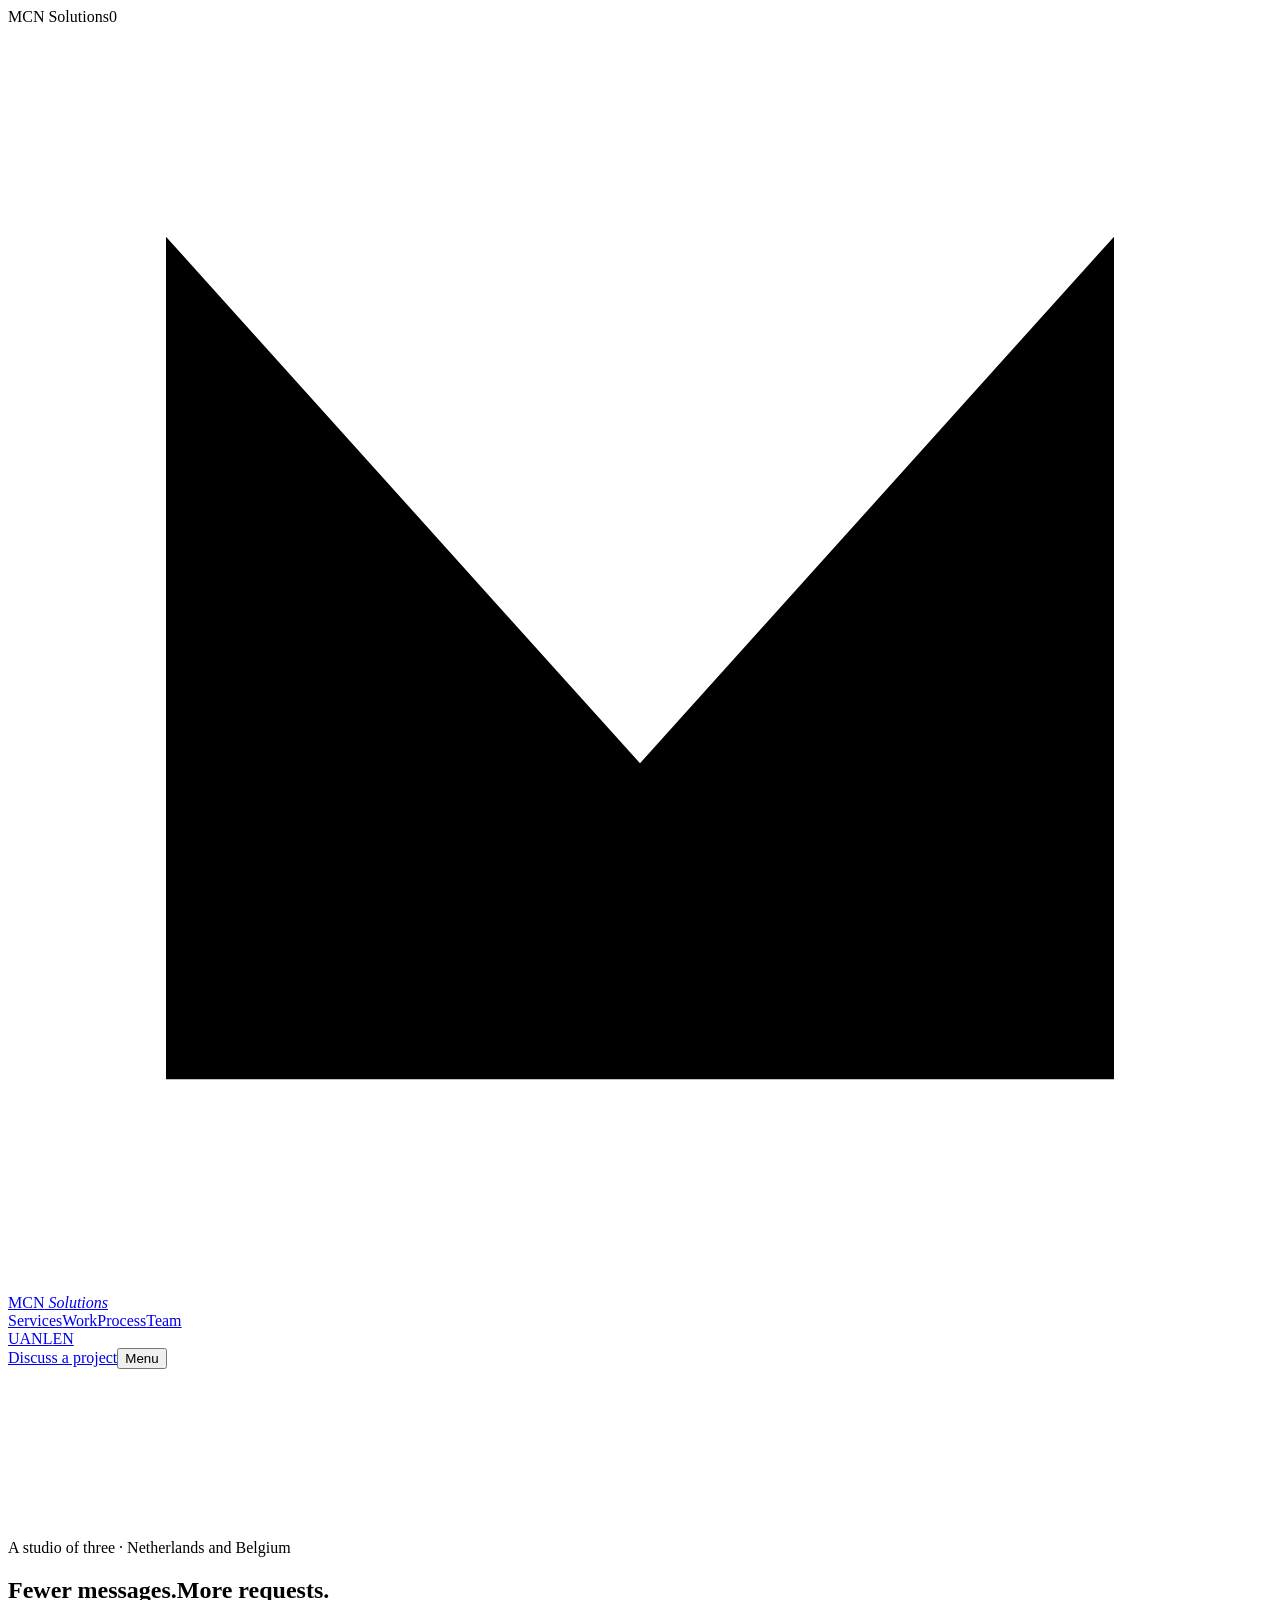
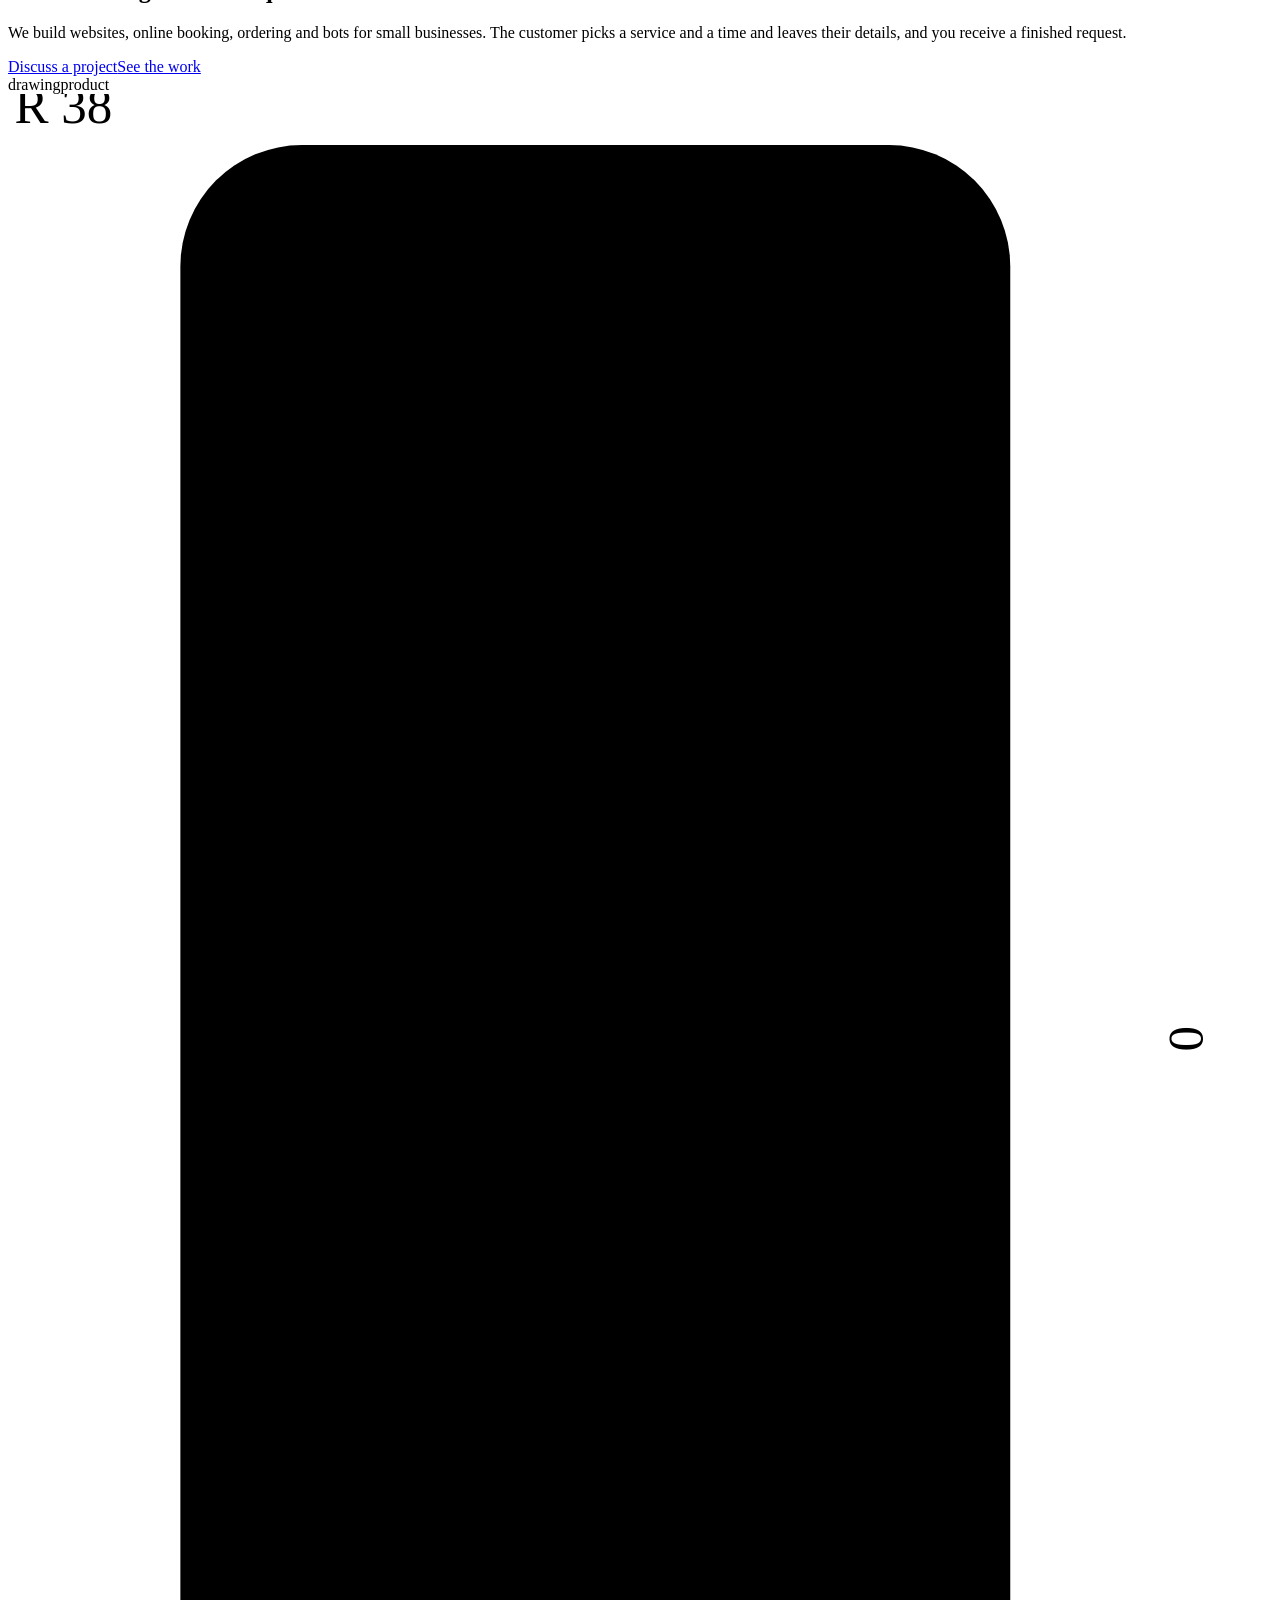
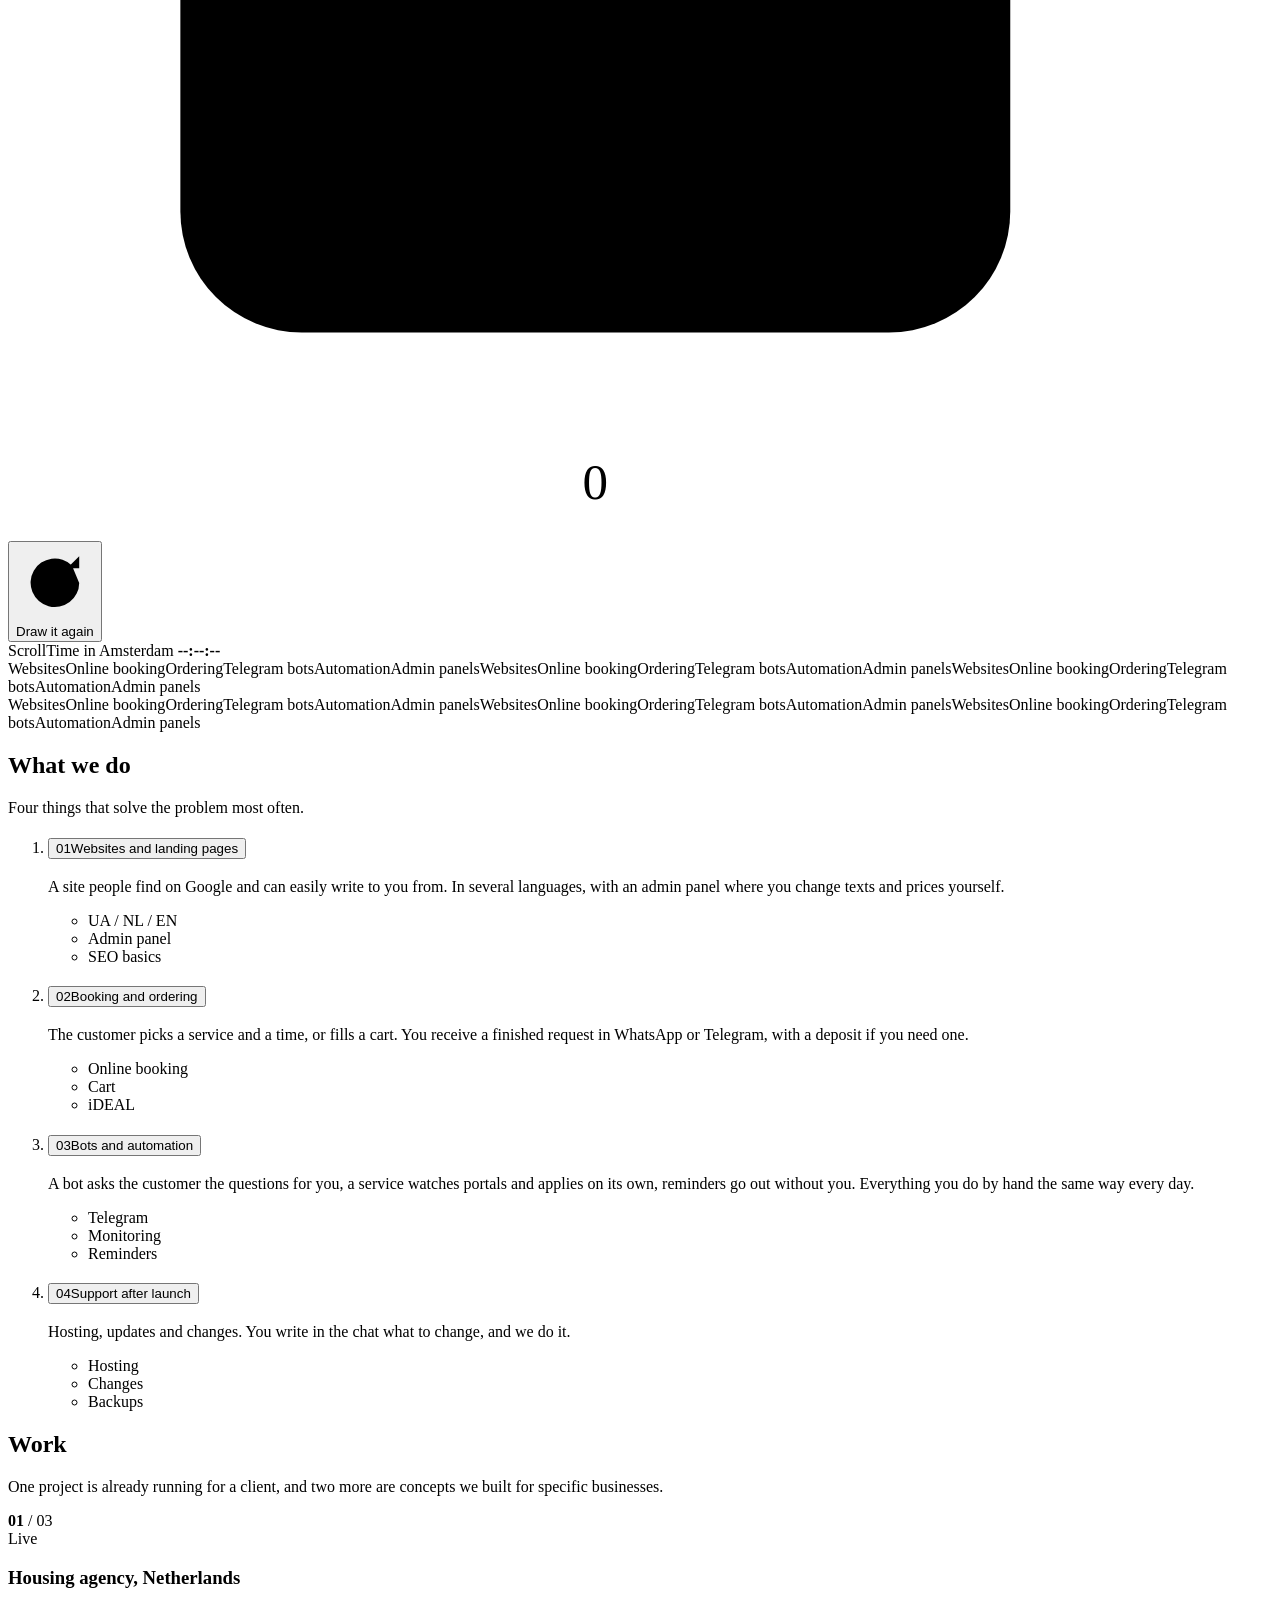
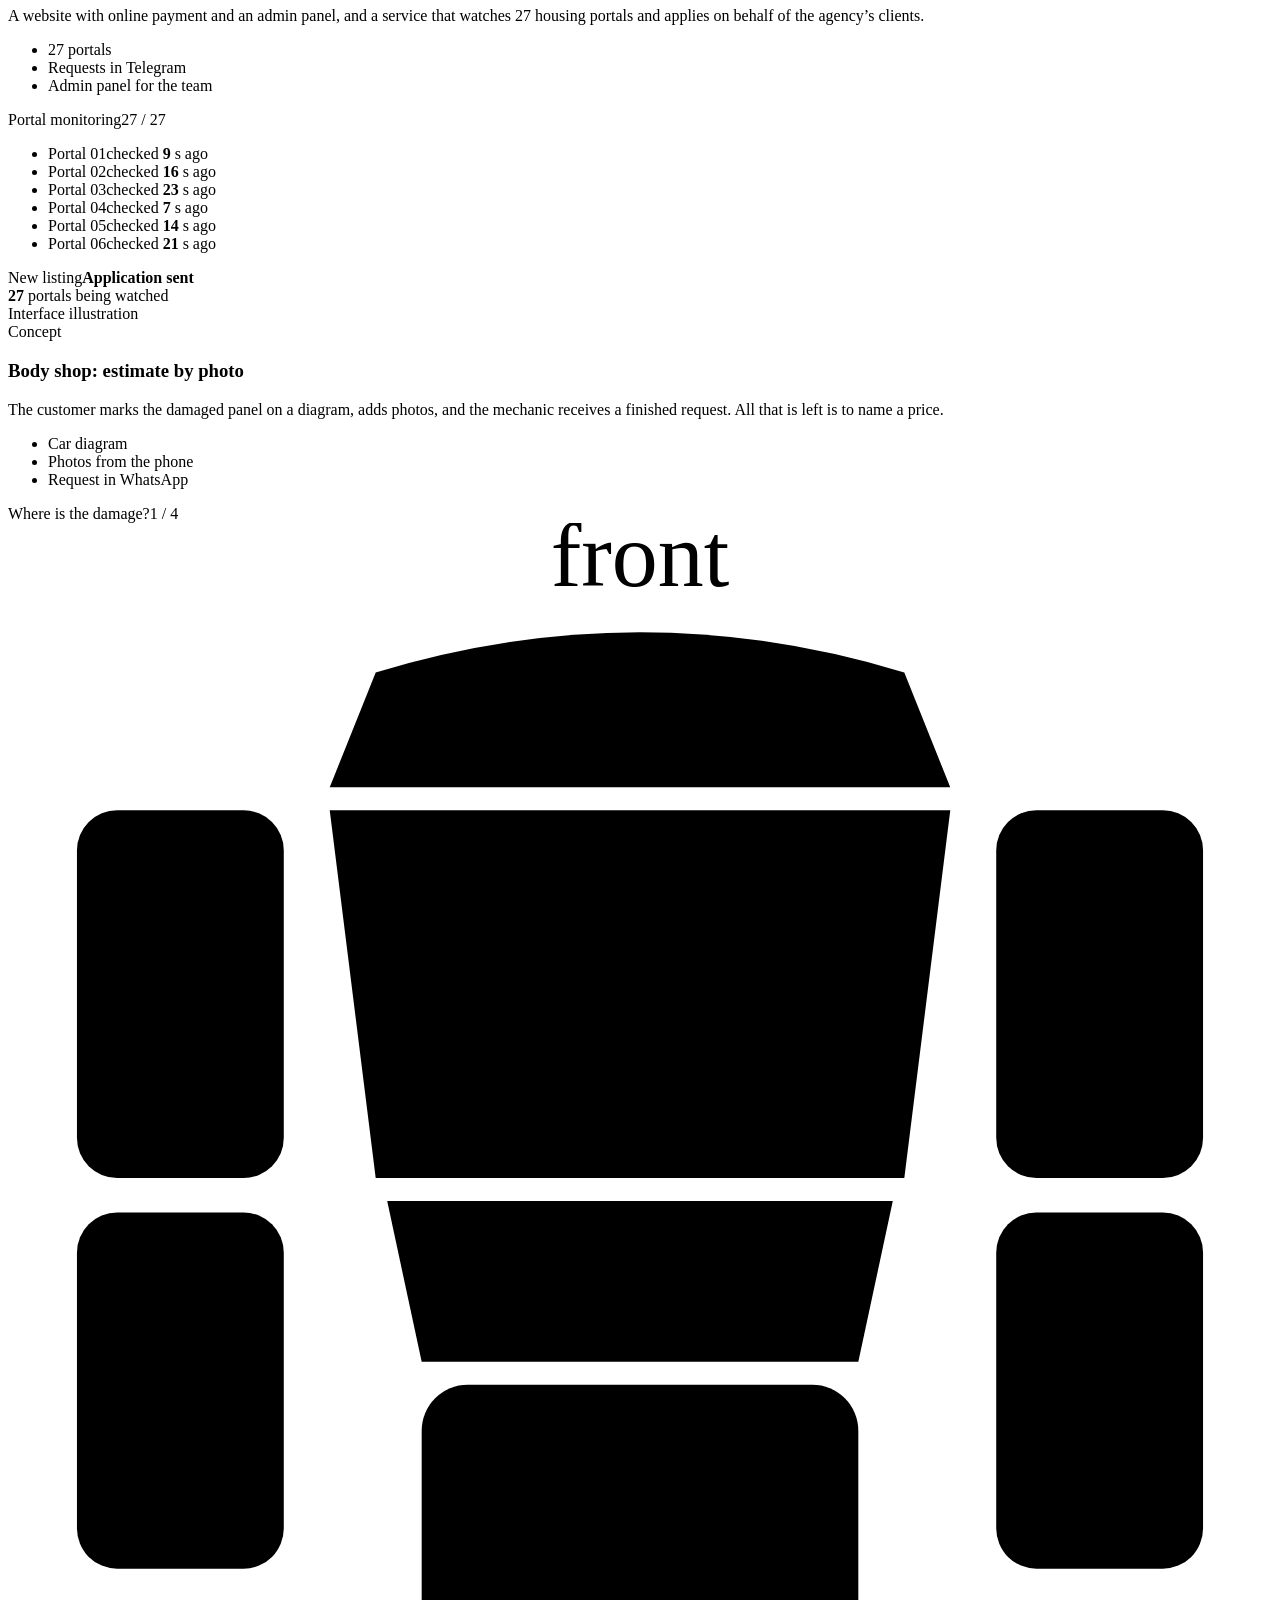
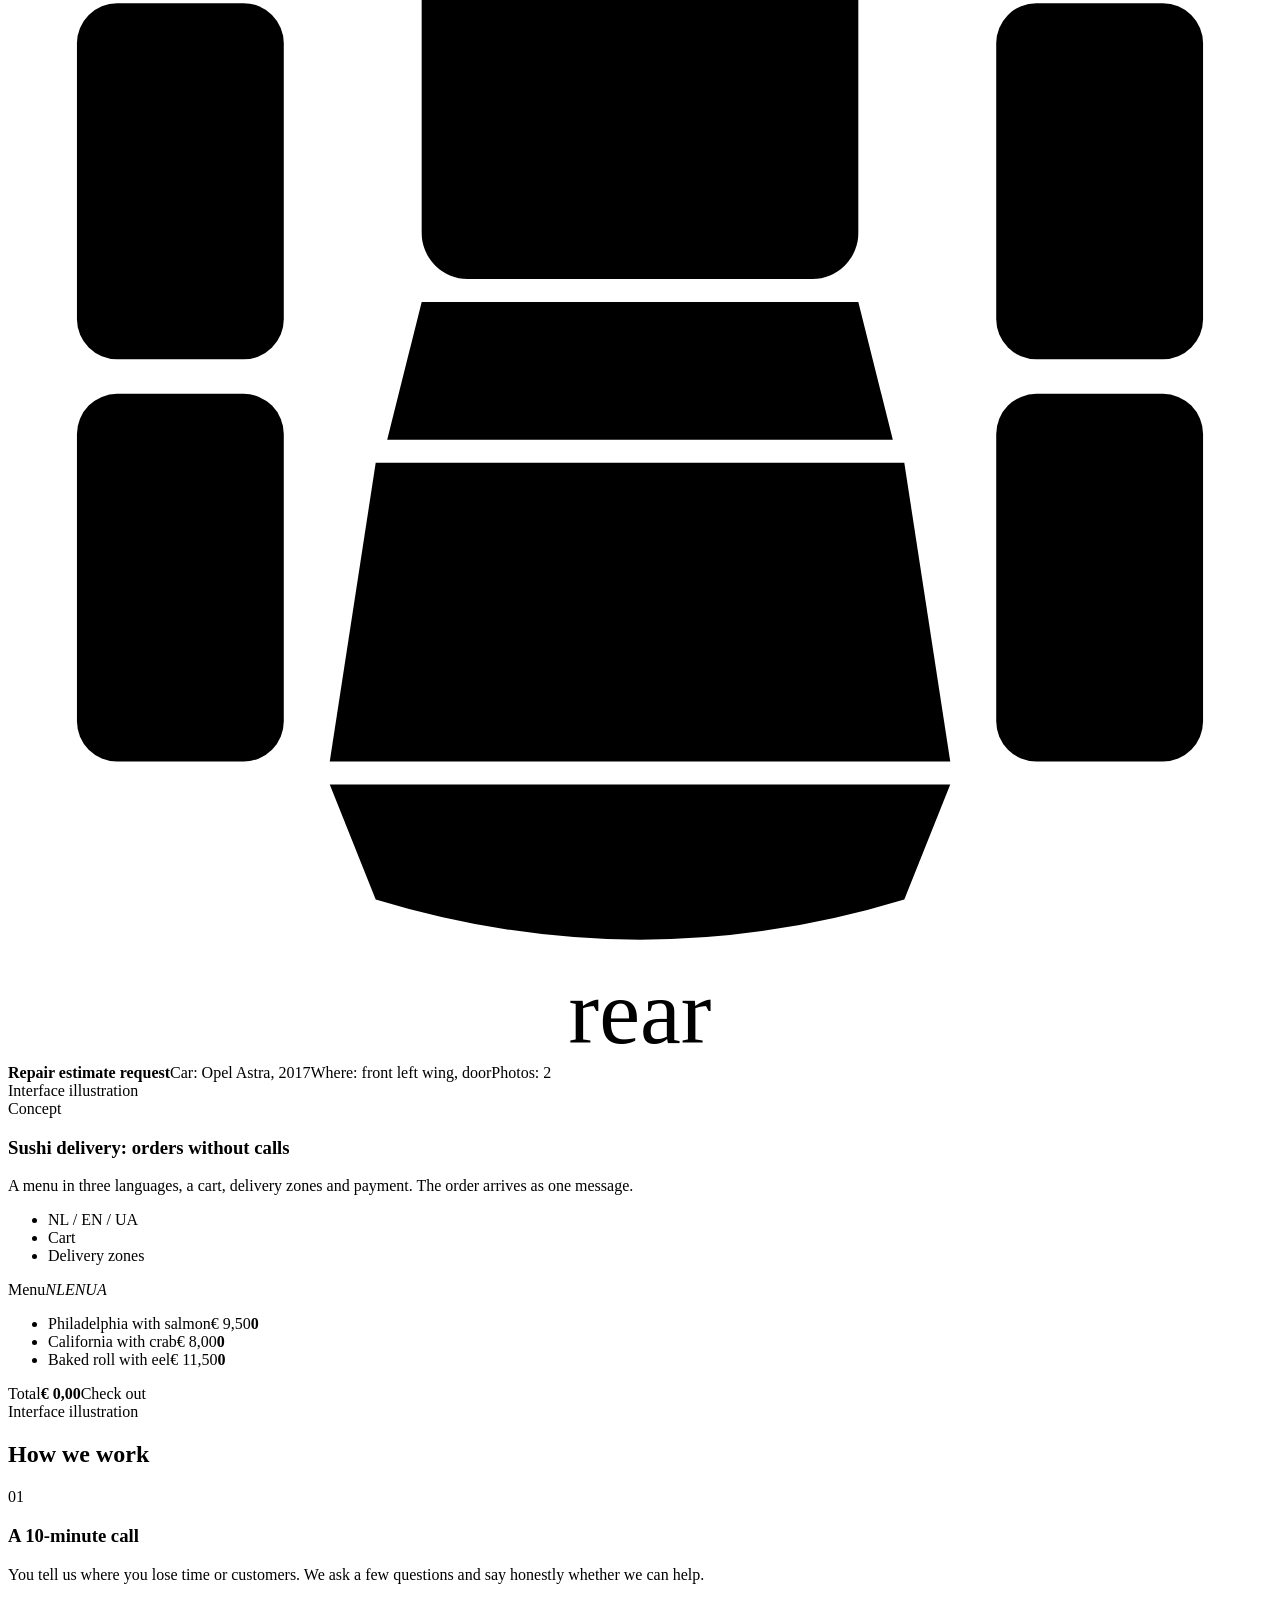
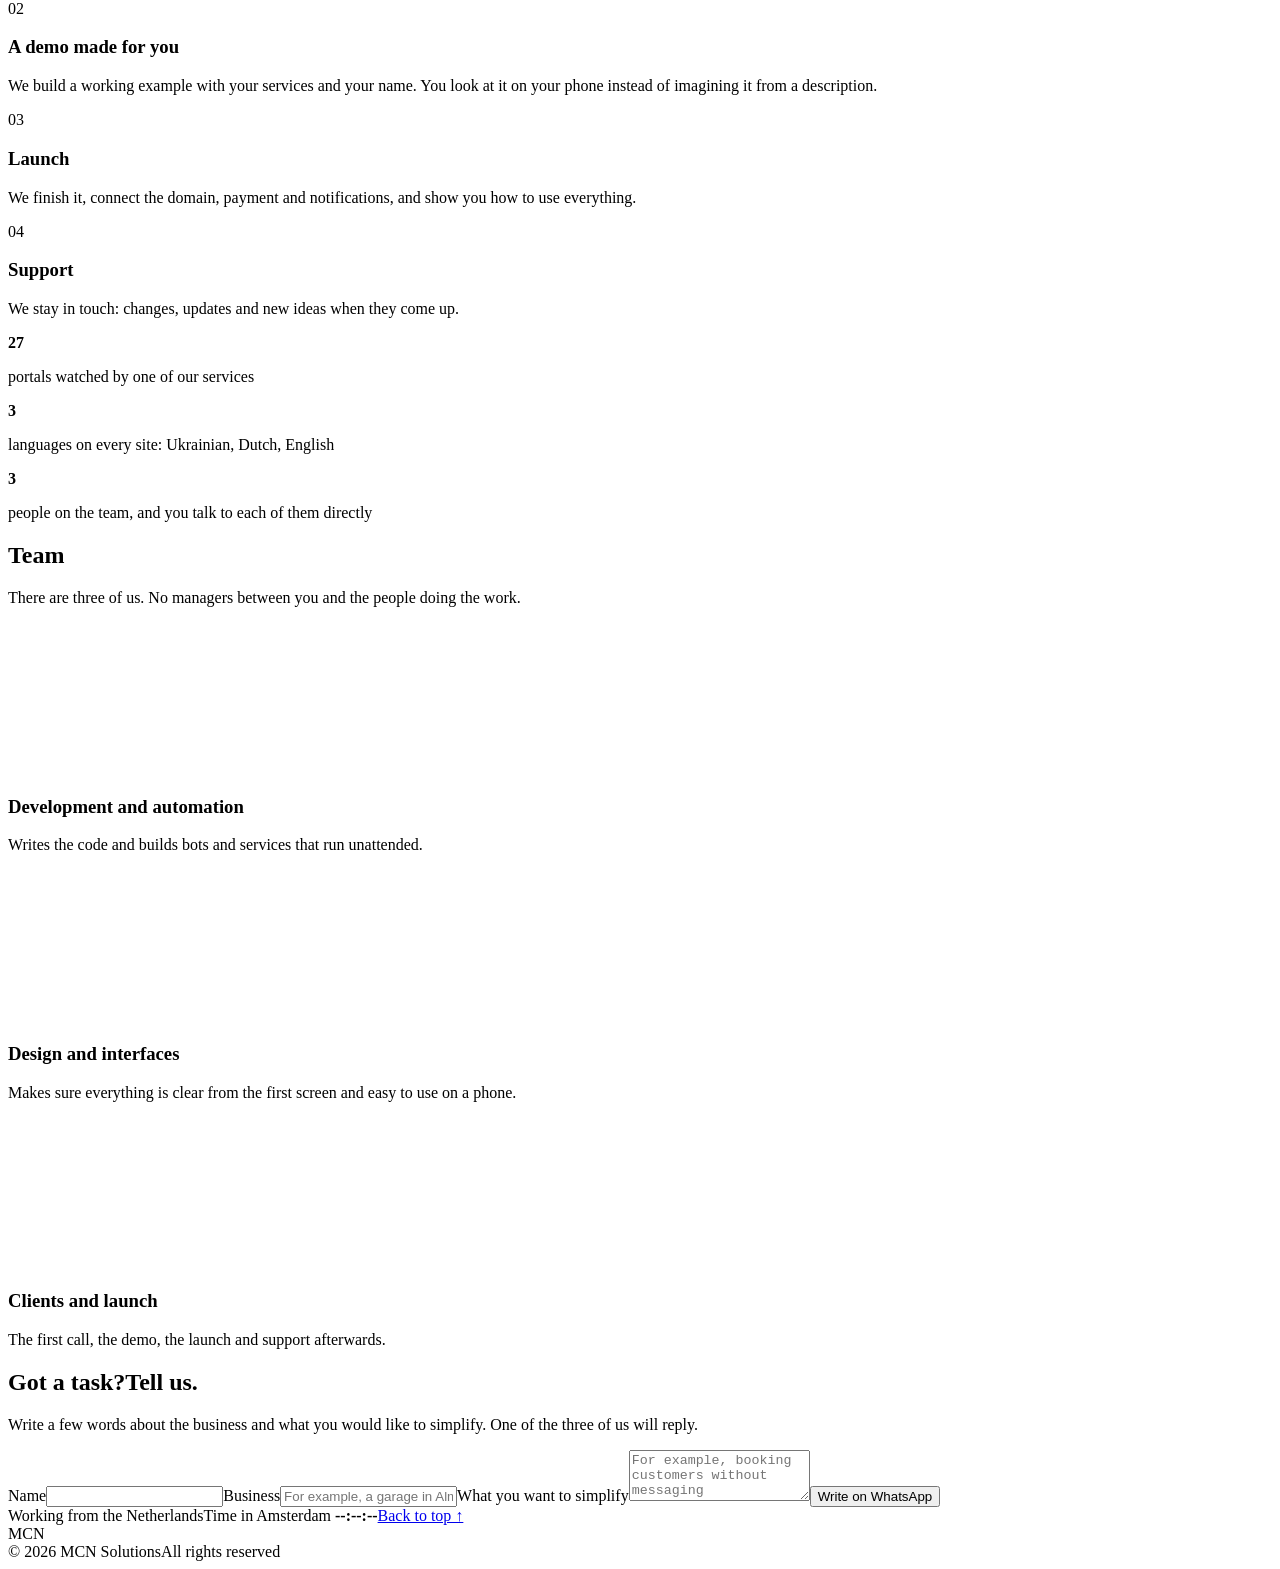
==== en/index.html @ 5a03aaaf "Preview build of the studio site Co-Authored-By: Claude Fable 5.2 <noreply@anthropic.com>" ====
<!DOCTYPE html><html lang="en"><head><meta charset="utf-8"><meta name="viewport" content="width=device-width, initial-scale=1"><title>MCN Solutions · Websites, online booking and automation for small businesses</title><meta name="description" content="A three-person studio in the Netherlands. We build websites, booking, ordering and bots that let customers send you a finished request."><link rel="canonical" href="https://chikh124.github.io/mcn-solutions/en/"><link rel="alternate" hreflang="uk" href="https://chikh124.github.io/mcn-solutions/"><link rel="alternate" hreflang="nl" href="https://chikh124.github.io/mcn-solutions/nl/"><link rel="alternate" hreflang="en" href="https://chikh124.github.io/mcn-solutions/en/"><meta property="og:title" content="MCN Solutions · Websites, online booking and automation for small businesses"><meta property="og:description" content="A three-person studio in the Netherlands. We build websites, booking, ordering and bots that let customers send you a finished request."><meta property="og:type" content="website"><meta name="theme-color" content="#f2f2f1"><meta name="robots" content="noindex, nofollow"><link rel="icon" type="image/svg+xml" href="/mcn-solutions/favicon.svg"><link rel="stylesheet" href="/mcn-solutions/_astro/Home.x5bYBAEf.css"></head><body><div class="loader" data-loader aria-hidden="true"><span class="loader__name mono">MCN Solutions</span><span class="loader__n" data-loader-n>0</span><i class="loader__bar"><b data-loader-bar></b></i></div><header class="nav" data-nav><a class="nav__logo" href="/mcn-solutions/en/" aria-label="MCN Solutions"><svg viewBox="0 0 24 24" aria-hidden="true"><path d="M3 20V4l9 10 9-10v16"></path></svg><span>MCN<em> Solutions</em></span></a><nav class="nav__links" aria-label="Primary"><a href="#services">Services</a><a href="#work">Work</a><a href="#process">Process</a><a href="#team">Team</a></nav><div class="nav__right"><div class="lang mono"><a href="/mcn-solutions/">UA</a><a href="/mcn-solutions/nl/">NL</a><a href="/mcn-solutions/en/" aria-current="true">EN</a></div><a class="nav__cta" href="#contact">Discuss a project</a><button class="nav__burger" type="button" data-menu-toggle aria-expanded="false" aria-controls="menu"><span data-menu-label data-open="Menu" data-close="Close">Menu</span></button></div></header><div class="menu" id="menu" data-menu hidden><nav><a href="#services" data-menu-link><span class="mono">01</span>Services</a><a href="#work" data-menu-link><span class="mono">02</span>Work</a><a href="#process" data-menu-link><span class="mono">03</span>Process</a><a href="#team" data-menu-link><span class="mono">04</span>Team</a><a href="#contact" data-menu-link><span class="mono">05</span>Discuss a project</a></nav><div class="lang mono"><a href="/mcn-solutions/">UA</a><a href="/mcn-solutions/nl/">NL</a><a href="/mcn-solutions/en/" aria-current="true">EN</a></div></div><main><section class="hero" id="top"><canvas class="hero__dots" data-dots aria-hidden="true"></canvas><div class="wrap hero__grid"><div class="hero__text"><p class="eyebrow mono" data-hero-in><i class="dot"></i>A studio of three · Netherlands and Belgium</p><h1 class="hero__title" data-hero-title><span class="line"><span>Fewer messages.</span></span><span class="line"><span>More requests.</span></span></h1><p class="hero__sub" data-hero-in>We build websites, online booking, ordering and bots for small businesses. The customer picks a service and a time and leaves their details, and you receive a finished request.</p><div class="hero__cta" data-hero-in><a class="btn btn--solid" href="#contact" data-magnetic><span>Discuss a project</span></a><a class="btn btn--line" href="#work"><span>See the work</span></a></div></div><div class="board" data-board><div class="board__label mono"><span>drawing</span><i></i><span>product</span></div><div class="board__tilt" data-board-tilt><svg class="phone" viewBox="-14 0 396 640" role="img" aria-label="Estimate by photo"><defs><clipPath id="bp-clip"><rect data-bp-clip x="40" y="16" width="260" height="0"></rect></clipPath><clipPath id="bp-screen"><rect x="40" y="16" width="260" height="560" rx="38"></rect></clipPath></defs><g class="bp-fill" clip-path="url(#bp-clip)"><g clip-path="url(#bp-screen)"><rect class="f-bg" x="40" y="16" width="260" height="560"></rect><text class="f-title" x="60" y="106">Estimate by photo</text><text class="f-step" x="60" y="130">Where is the damage?</text><g transform="translate(88 146) scale(.74)" class="f-car"><path class="glass" d="M66 118h88l-6 28H72z"></path><path class="glass" d="M72 240h76l6 24H66z"></path><path d="M64 26q46-14 92 0l8 20H56z"></path><path d="M56 50h108l-8 64H64z"></path><rect x="72" y="150" width="76" height="86" rx="8"></rect><path d="M64 268h92l8 52H56z"></path><path d="M56 324h108l-8 20q-46 14-92 0z"></path><rect data-bp-zone x="12" y="50" width="36" height="64" rx="7"></rect><rect x="12" y="120" width="36" height="62" rx="7"></rect><rect x="12" y="188" width="36" height="62" rx="7"></rect><rect x="12" y="256" width="36" height="64" rx="7"></rect><rect x="172" y="50" width="36" height="64" rx="7"></rect><rect x="172" y="120" width="36" height="62" rx="7"></rect><rect x="172" y="188" width="36" height="62" rx="7"></rect><rect x="172" y="256" width="36" height="64" rx="7"></rect></g><g data-bp-chip><rect class="f-chip" x="60" y="430" width="178" height="28" rx="14"></rect><circle class="f-dot" cx="76" cy="444" r="4"></circle><text class="f-chiptext" x="88" y="448">Front left wing</text></g><g data-bp-btn><rect class="f-btn" x="60" y="490" width="220" height="50" rx="12"></rect><text class="f-btntext" x="170" y="520" text-anchor="middle">Next</text></g><g data-bp-toast><rect class="f-toast" x="56" y="34" width="228" height="42" rx="13"></rect><circle class="f-dot" cx="76" cy="55" r="4"></circle><text class="f-toasttext" x="90" y="60">Request ready</text></g></g></g><g class="bp-lines"><rect data-bp-draw x="40" y="16" width="260" height="560" rx="38"></rect><rect data-bp-draw x="140" y="30" width="60" height="9" rx="4.5"></rect><rect data-bp-draw x="56" y="50" width="228" height="26" rx="13"></rect><rect data-bp-draw x="60" y="90" width="118" height="18" rx="3"></rect><rect data-bp-draw x="60" y="120" width="150" height="12" rx="3"></rect><g transform="translate(88 146) scale(.74)"><path data-bp-draw d="M64 26q46-14 92 0l8 20H56z"></path><path data-bp-draw d="M56 50h108l-8 64H64z"></path><path data-bp-draw d="M66 118h88l-6 28H72z"></path><rect data-bp-draw x="72" y="150" width="76" height="86" rx="8"></rect><path data-bp-draw d="M72 240h76l6 24H66z"></path><path data-bp-draw d="M64 268h92l8 52H56z"></path><path data-bp-draw d="M56 324h108l-8 20q-46 14-92 0z"></path><rect data-bp-draw x="12" y="50" width="36" height="64" rx="7"></rect><rect data-bp-draw x="12" y="120" width="36" height="62" rx="7"></rect><rect data-bp-draw x="12" y="188" width="36" height="62" rx="7"></rect><rect data-bp-draw x="12" y="256" width="36" height="64" rx="7"></rect><rect data-bp-draw x="172" y="50" width="36" height="64" rx="7"></rect><rect data-bp-draw x="172" y="120" width="36" height="62" rx="7"></rect><rect data-bp-draw x="172" y="188" width="36" height="62" rx="7"></rect><rect data-bp-draw x="172" y="256" width="36" height="64" rx="7"></rect></g><rect data-bp-draw x="60" y="430" width="178" height="28" rx="14"></rect><rect data-bp-draw x="60" y="490" width="220" height="50" rx="12"></rect></g><g class="bp-dims"><line data-bp-dim x1="332" y1="16" x2="332" y2="576"></line><line data-bp-dim x1="325" y1="16" x2="339" y2="16"></line><line data-bp-dim x1="325" y1="576" x2="339" y2="576"></line><text x="350" y="296" transform="rotate(90 350 296)" text-anchor="middle" data-bp-num="844">0</text><line data-bp-dim x1="40" y1="606" x2="300" y2="606"></line><line data-bp-dim x1="40" y1="599" x2="40" y2="613"></line><line data-bp-dim x1="300" y1="599" x2="300" y2="613"></line><text x="170" y="628" text-anchor="middle" data-bp-num="390">0</text><line data-bp-dim x1="51" y1="27" x2="22" y2="6"></line><text x="-12" y="9" data-bp-rad>R 38</text></g><line class="bp-scan" data-bp-scan x1="26" y1="16" x2="314" y2="16"></line></svg></div><button class="board__replay mono" type="button" data-board-replay><svg viewBox="0 0 16 16" aria-hidden="true"><path d="M13 8a5 5 0 1 1-1.5-3.6M13 2.5V5h-2.5"></path></svg>Draw it again</button></div></div><div class="hero__foot mono wrap"><span>Scroll</span><i></i><span>Time in Amsterdam <b data-clock>--:--:--</b></span></div></section><section class="marquee" aria-hidden="true" data-marquee><div class="marquee__row" data-dir="-1"><div class="marquee__inner"><span>Websites<i></i></span><span>Online booking<i></i></span><span>Ordering<i></i></span><span>Telegram bots<i></i></span><span>Automation<i></i></span><span>Admin panels<i></i></span><span>Websites<i></i></span><span>Online booking<i></i></span><span>Ordering<i></i></span><span>Telegram bots<i></i></span><span>Automation<i></i></span><span>Admin panels<i></i></span><span>Websites<i></i></span><span>Online booking<i></i></span><span>Ordering<i></i></span><span>Telegram bots<i></i></span><span>Automation<i></i></span><span>Admin panels<i></i></span></div></div><div class="marquee__row marquee__row--ghost" data-dir="1"><div class="marquee__inner"><span>Websites<i></i></span><span>Online booking<i></i></span><span>Ordering<i></i></span><span>Telegram bots<i></i></span><span>Automation<i></i></span><span>Admin panels<i></i></span><span>Websites<i></i></span><span>Online booking<i></i></span><span>Ordering<i></i></span><span>Telegram bots<i></i></span><span>Automation<i></i></span><span>Admin panels<i></i></span><span>Websites<i></i></span><span>Online booking<i></i></span><span>Ordering<i></i></span><span>Telegram bots<i></i></span><span>Automation<i></i></span><span>Admin panels<i></i></span></div></div></section><section class="services" id="services"><div class="wrap"><div class="head"><h2 data-split>What we do</h2><p data-reveal>Four things that solve the problem most often.</p></div><ol class="svc"><li class="svc__row is-open" data-svc><h3><button type="button" aria-expanded="true"><span class="svc__n mono">01</span><span class="svc__title">Websites and landing pages</span><i class="svc__plus" aria-hidden="true"></i></button></h3><div class="svc__body"><div><p>A site people find on Google and can easily write to you from. In several languages, with an admin panel where you change texts and prices yourself.</p><ul class="tags mono"><li>UA / NL / EN</li><li>Admin panel</li><li>SEO basics</li></ul></div></div></li><li class="svc__row" data-svc><h3><button type="button" aria-expanded="false"><span class="svc__n mono">02</span><span class="svc__title">Booking and ordering</span><i class="svc__plus" aria-hidden="true"></i></button></h3><div class="svc__body"><div><p>The customer picks a service and a time, or fills a cart. You receive a finished request in WhatsApp or Telegram, with a deposit if you need one.</p><ul class="tags mono"><li>Online booking</li><li>Cart</li><li>iDEAL</li></ul></div></div></li><li class="svc__row" data-svc><h3><button type="button" aria-expanded="false"><span class="svc__n mono">03</span><span class="svc__title">Bots and automation</span><i class="svc__plus" aria-hidden="true"></i></button></h3><div class="svc__body"><div><p>A bot asks the customer the questions for you, a service watches portals and applies on its own, reminders go out without you. Everything you do by hand the same way every day.</p><ul class="tags mono"><li>Telegram</li><li>Monitoring</li><li>Reminders</li></ul></div></div></li><li class="svc__row" data-svc><h3><button type="button" aria-expanded="false"><span class="svc__n mono">04</span><span class="svc__title">Support after launch</span><i class="svc__plus" aria-hidden="true"></i></button></h3><div class="svc__body"><div><p>Hosting, updates and changes. You write in the chat what to change, and we do it.</p><ul class="tags mono"><li>Hosting</li><li>Changes</li><li>Backups</li></ul></div></div></li></ol></div></section><section class="work" id="work" data-work><div class="work__pin" data-work-pin><div class="wrap work__head"><h2 data-split>Work</h2><p data-reveal>One project is already running for a client, and two more are concepts we built for specific businesses.</p><span class="work__count mono"><b data-work-i>01</b> / 03</span></div><div class="work__track" data-work-track><article class="case" data-case><div class="case__text"><span class="badge mono"><i class="dot dot--live"></i>Live</span><h3>Housing agency, Netherlands</h3><p>A website with online payment and an admin panel, and a service that watches 27 housing portals and applies on behalf of the agency’s clients.</p><ul class="case__facts mono"><li>27 portals</li><li>Requests in Telegram</li><li>Admin panel for the team</li></ul></div><div class="case__ui"><div class="win win--mon"><div class="win__bar mono"><span>Portal monitoring</span><span class="win__live"><i class="dot dot--live"></i>27 / 27</span></div><ul class="mon"><li data-mon-row><i class="dot"></i><span>Portal 01</span><span class="mono mon__t">checked <b data-tick="9">9</b> s ago</span></li><li data-mon-row><i class="dot"></i><span>Portal 02</span><span class="mono mon__t">checked <b data-tick="16">16</b> s ago</span></li><li data-mon-row><i class="dot"></i><span>Portal 03</span><span class="mono mon__t">checked <b data-tick="23">23</b> s ago</span></li><li data-mon-row><i class="dot"></i><span>Portal 04</span><span class="mono mon__t">checked <b data-tick="7">7</b> s ago</span></li><li data-mon-row><i class="dot"></i><span>Portal 05</span><span class="mono mon__t">checked <b data-tick="14">14</b> s ago</span></li><li data-mon-row><i class="dot"></i><span>Portal 06</span><span class="mono mon__t">checked <b data-tick="21">21</b> s ago</span></li></ul><div class="mon__toast" data-mon-toast><span class="mono">New listing</span><b>Application sent</b></div><div class="mon__total mono"><b>27</b> portals being watched</div></div><span class="case__cap mono">Interface illustration</span></div></article><article class="case" data-case><div class="case__text"><span class="badge mono"><i class="dot"></i>Concept</span><h3>Body shop: estimate by photo</h3><p>The customer marks the damaged panel on a diagram, adds photos, and the mechanic receives a finished request. All that is left is to name a price.</p><ul class="case__facts mono"><li>Car diagram</li><li>Photos from the phone</li><li>Request in WhatsApp</li></ul></div><div class="case__ui"><div class="win win--car"><div class="win__bar mono"><span>Where is the damage?</span><span>1 / 4</span></div><div class="car"><svg viewBox="0 0 220 372" aria-hidden="true"><text x="110" y="11" text-anchor="middle">front</text><text x="110" y="369" text-anchor="middle">rear</text><path class="glass" d="M66 118h88l-6 28H72z"></path><path class="glass" d="M72 240h76l6 24H66z"></path><path d="M64 26q46-14 92 0l8 20H56z"></path><path d="M56 50h108l-8 64H64z"></path><rect x="72" y="150" width="76" height="86" rx="8"></rect><path d="M64 268h92l8 52H56z"></path><path d="M56 324h108l-8 20q-46 14-92 0z"></path><rect class="z z1" x="12" y="50" width="36" height="64" rx="7"></rect><rect class="z z2" x="12" y="120" width="36" height="62" rx="7"></rect><rect x="12" y="188" width="36" height="62" rx="7"></rect><rect x="12" y="256" width="36" height="64" rx="7"></rect><rect x="172" y="50" width="36" height="64" rx="7"></rect><rect x="172" y="120" width="36" height="62" rx="7"></rect><rect x="172" y="188" width="36" height="62" rx="7"></rect><rect x="172" y="256" width="36" height="64" rx="7"></rect></svg><div class="bubble"><b>Repair estimate request</b><span>Car: Opel Astra, 2017</span><span>Where: front left wing, door</span><span>Photos: 2</span></div></div></div><span class="case__cap mono">Interface illustration</span></div></article><article class="case" data-case><div class="case__text"><span class="badge mono"><i class="dot"></i>Concept</span><h3>Sushi delivery: orders without calls</h3><p>A menu in three languages, a cart, delivery zones and payment. The order arrives as one message.</p><ul class="case__facts mono"><li>NL / EN / UA</li><li>Cart</li><li>Delivery zones</li></ul></div><div class="case__ui"><div class="win win--menu" data-sushi><div class="win__bar mono"><span>Menu</span><span class="pills"><i>NL</i><i>EN</i><i class="on">UA</i></span></div><ul class="dish"><li data-dish data-price="9.50"><span class="dish__pic" style="--h:0"></span><span class="dish__name">Philadelphia with salmon</span><span class="mono dish__price">€ 9,50</span><span class="dish__add"><b data-qty>0</b></span></li><li data-dish data-price="8.00"><span class="dish__pic" style="--h:1"></span><span class="dish__name">California with crab</span><span class="mono dish__price">€ 8,00</span><span class="dish__add"><b data-qty>0</b></span></li><li data-dish data-price="11.50"><span class="dish__pic" style="--h:2"></span><span class="dish__name">Baked roll with eel</span><span class="mono dish__price">€ 11,50</span><span class="dish__add"><b data-qty>0</b></span></li></ul><div class="cartbar"><span class="mono">Total</span><b class="mono">€ <span data-total>0,00</span></b><span class="cartbar__btn">Check out</span></div></div><span class="case__cap mono">Interface illustration</span></div></article></div><div class="wrap"><div class="work__bar"><i data-work-bar></i></div></div></div></section><section class="process" id="process"><div class="wrap"><div class="head"><h2 data-split>How we work</h2></div><div class="steps" data-steps><div class="steps__line" aria-hidden="true"><i></i></div><div class="step" data-step><span class="step__n mono">01</span><h3>A 10-minute call</h3><p>You tell us where you lose time or customers. We ask a few questions and say honestly whether we can help.</p></div><div class="step" data-step><span class="step__n mono">02</span><h3>A demo made for you</h3><p>We build a working example with your services and your name. You look at it on your phone instead of imagining it from a description.</p></div><div class="step" data-step><span class="step__n mono">03</span><h3>Launch</h3><p>We finish it, connect the domain, payment and notifications, and show you how to use everything.</p></div><div class="step" data-step><span class="step__n mono">04</span><h3>Support</h3><p>We stay in touch: changes, updates and new ideas when they come up.</p></div></div></div></section><section class="facts"><div class="wrap facts__grid"><div class="fact" data-reveal><b data-count="27">27</b><p>portals watched by one of our services</p></div><div class="fact" data-reveal><b data-count="3">3</b><p>languages on every site: Ukrainian, Dutch, English</p></div><div class="fact" data-reveal><b data-count="3">3</b><p>people on the team, and you talk to each of them directly</p></div></div></section><section class="team" id="team"><div class="wrap"><div class="head"><h2 data-split>Team</h2><p data-reveal>There are three of us. No managers between you and the people doing the work.</p></div><div class="people"><article class="person" data-reveal><canvas class="person__glyph" data-glyph="01" aria-hidden="true"></canvas><h3>Development and automation</h3><p>Writes the code and builds bots and services that run unattended.</p></article><article class="person" data-reveal><canvas class="person__glyph" data-glyph="02" aria-hidden="true"></canvas><h3>Design and interfaces</h3><p>Makes sure everything is clear from the first screen and easy to use on a phone.</p></article><article class="person" data-reveal><canvas class="person__glyph" data-glyph="03" aria-hidden="true"></canvas><h3>Clients and launch</h3><p>The first call, the demo, the launch and support afterwards.</p></article></div></div></section><section class="contact" id="contact"><div class="wrap contact__grid"><div><h2 class="contact__title" data-lines><span class="line"><span>Got a task?</span></span><span class="line"><span>Tell us.</span></span></h2><p class="contact__sub" data-reveal>Write a few words about the business and what you would like to simplify. One of the three of us will reply.</p><ul class="contact__links mono" data-reveal></ul></div><form class="form" data-form data-wa data-head="Request from the MCN Solutions website" data-labels="Name|Business|What you want to simplify" novalidate data-reveal><label><span class="mono">Name</span><input name="name" autocomplete="given-name"></label><label><span class="mono">Business</span><input name="business" placeholder="For example, a garage in Almere" autocomplete="organization"></label><label><span class="mono">What you want to simplify</span><textarea name="task" rows="3" placeholder="For example, booking customers without messaging" required></textarea><em class="form__err" data-form-err hidden>Describe the task in at least one sentence</em></label><button class="btn btn--snow" type="submit" data-magnetic><span>Write on WhatsApp</span></button></form></div></section></main><footer class="foot"><div class="wrap foot__meta mono"><span>Working from the Netherlands</span><span>Time in Amsterdam <b data-clock>--:--:--</b></span><a href="#top">Back to top ↑</a></div><div class="foot__word" data-foot-word aria-hidden="true"><span>M</span><span>C</span><span>N</span></div><div class="wrap foot__legal mono"><span>© 2026 MCN Solutions</span><span>All rights reserved</span></div></footer><script type="module" src="/mcn-solutions/_astro/Base.astro_astro_type_script_index_0_lang.1xj0ykum.js"></script></body></html>
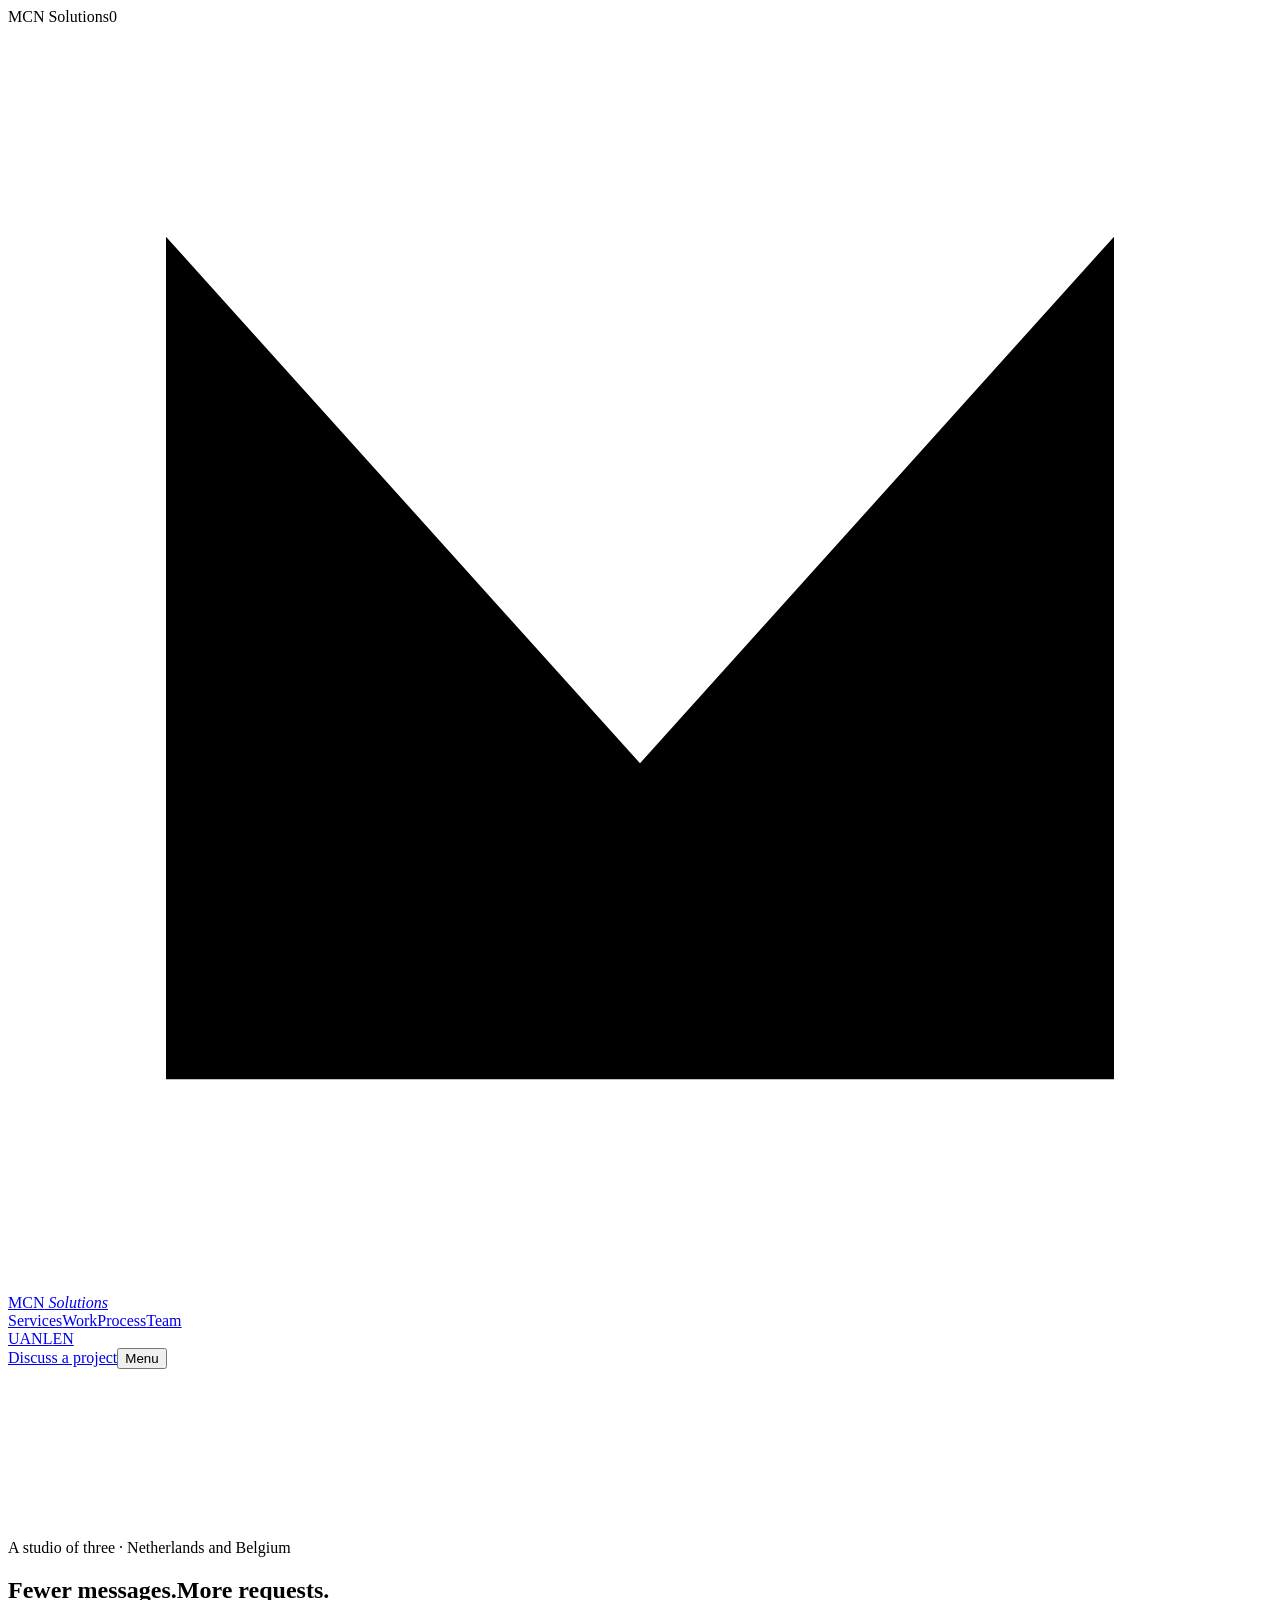
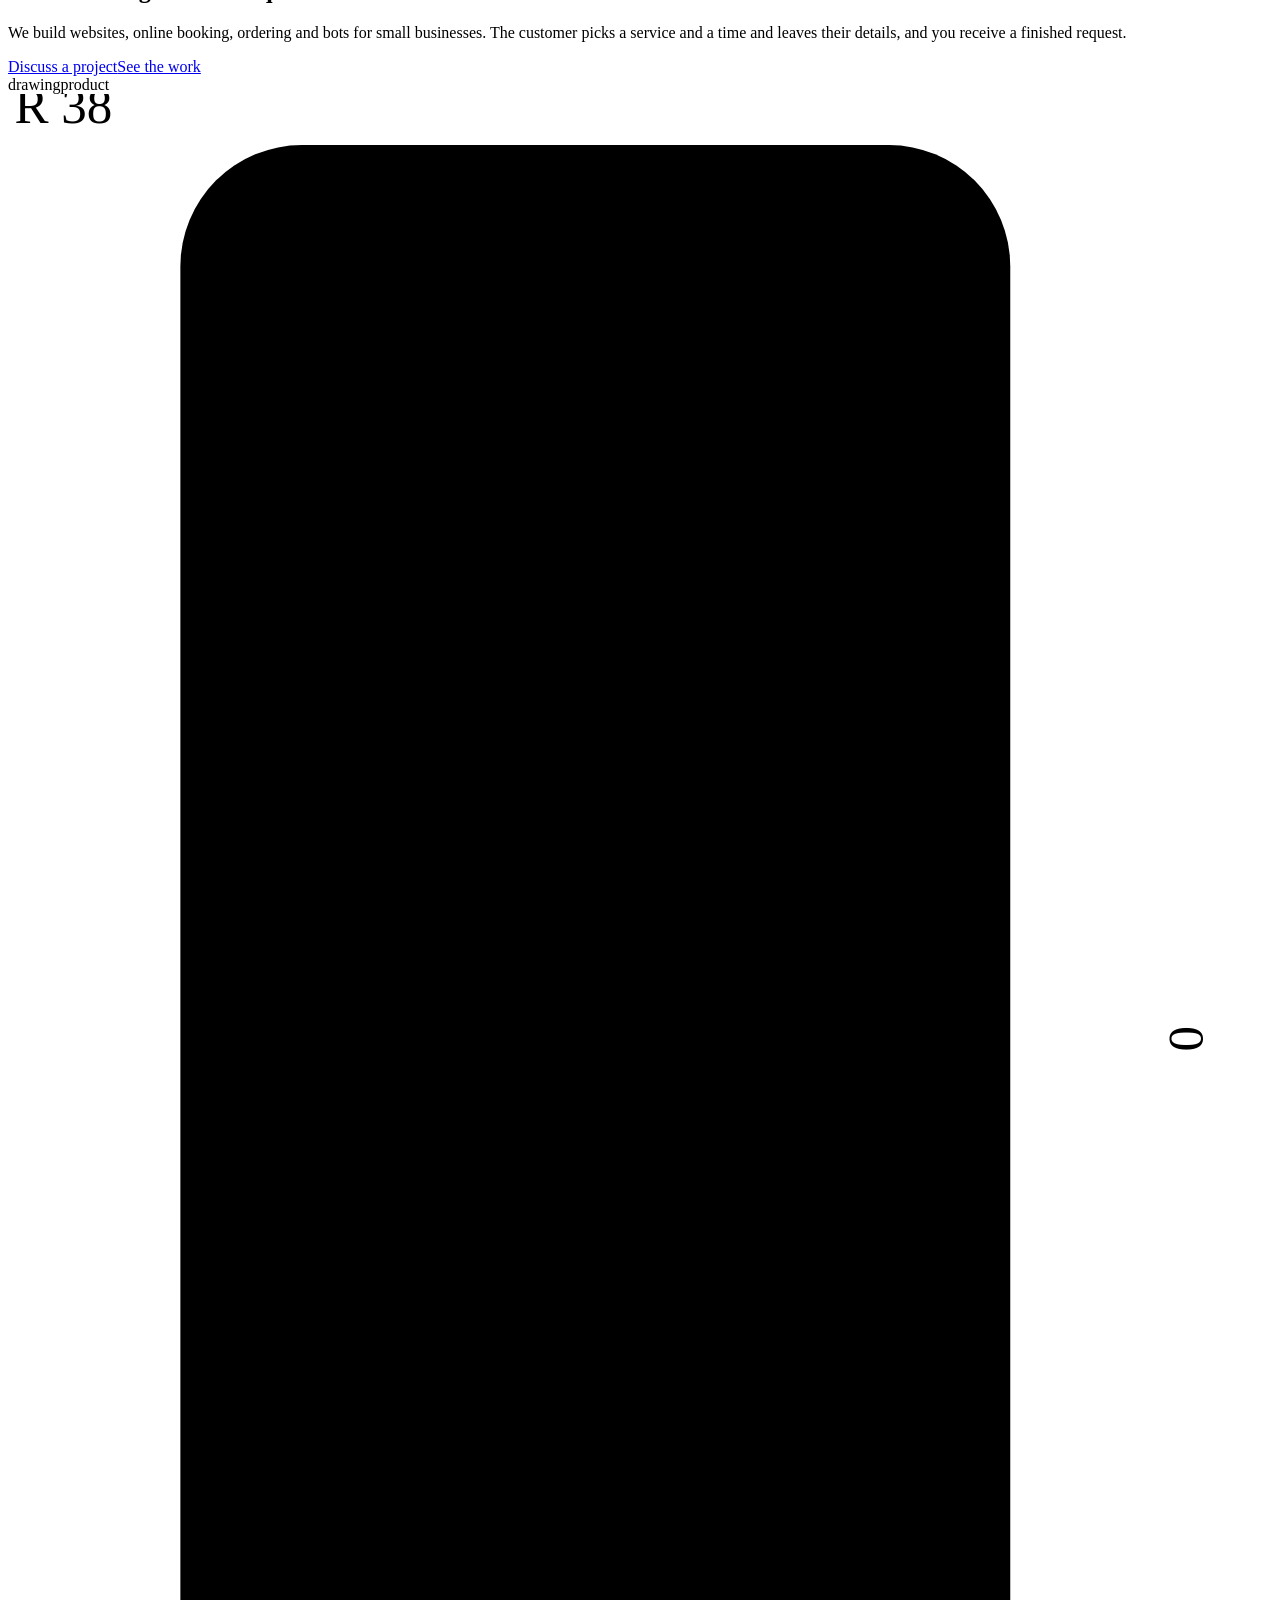
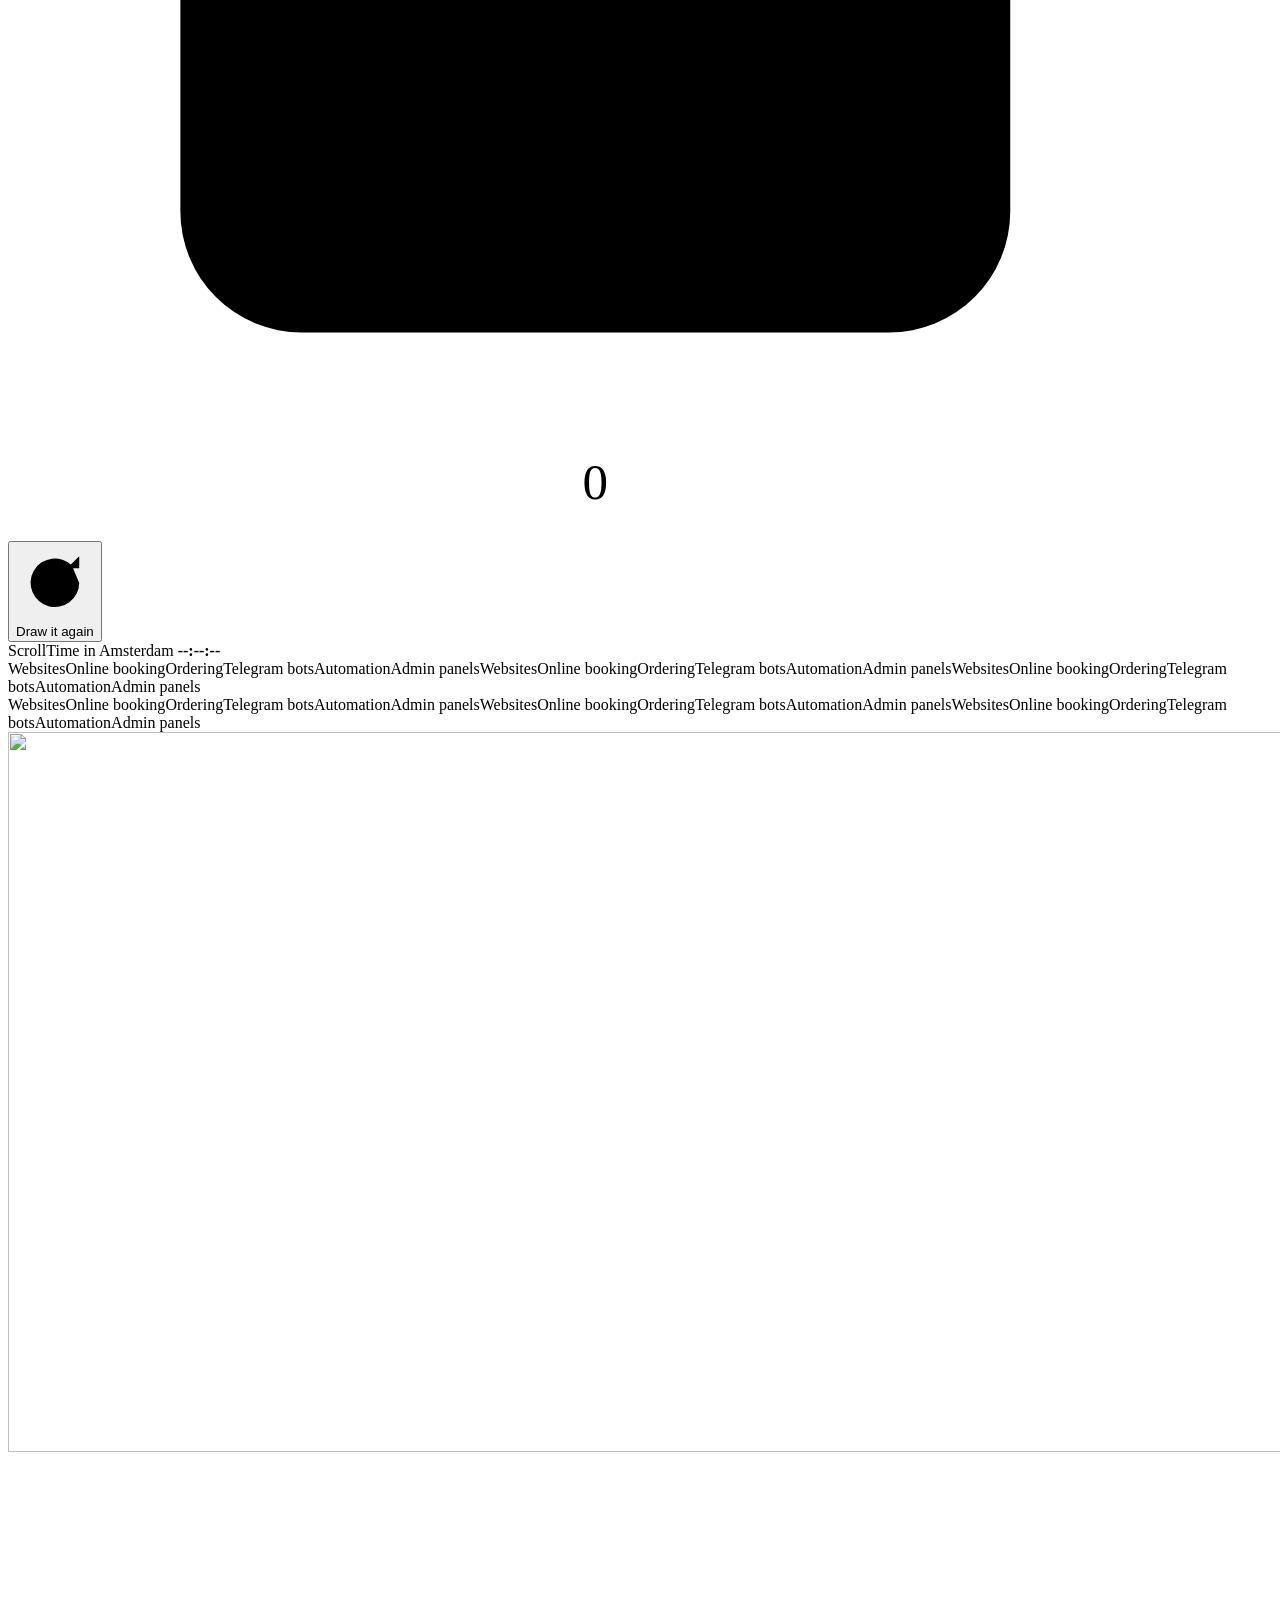
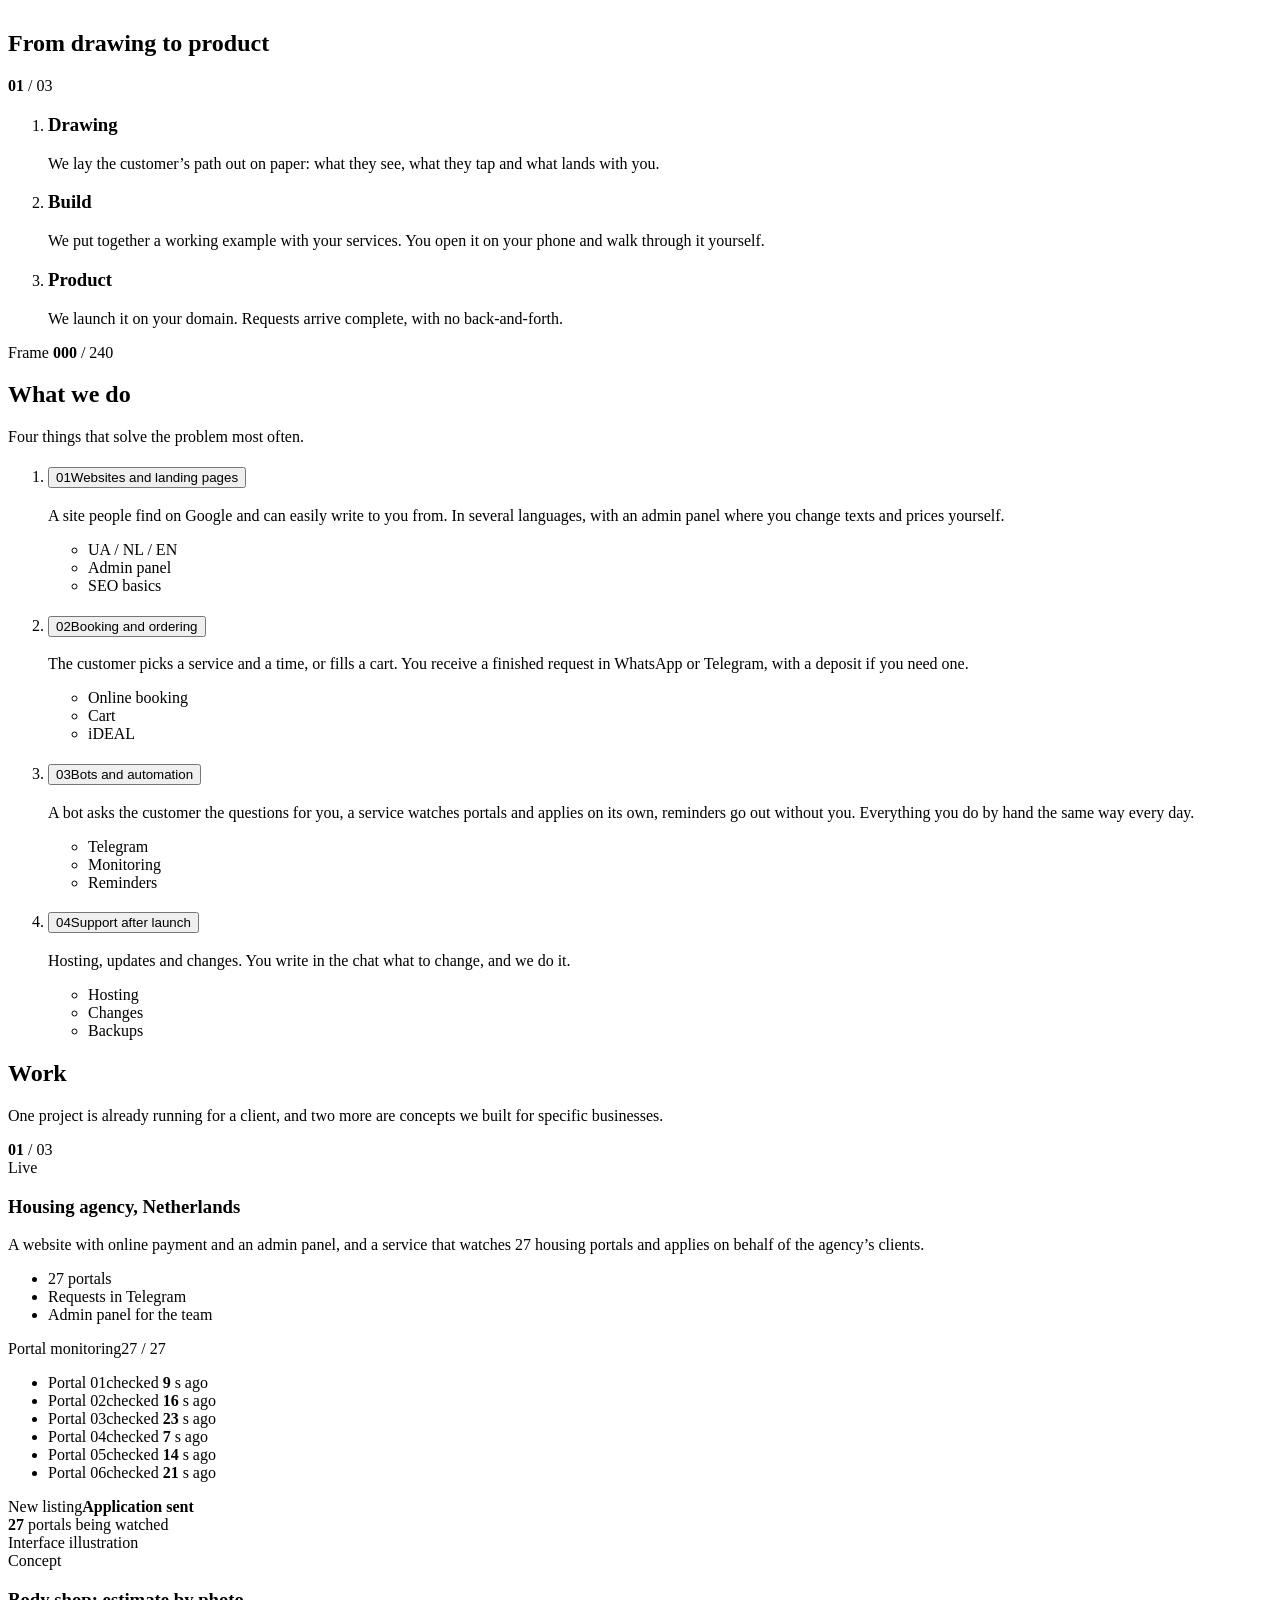
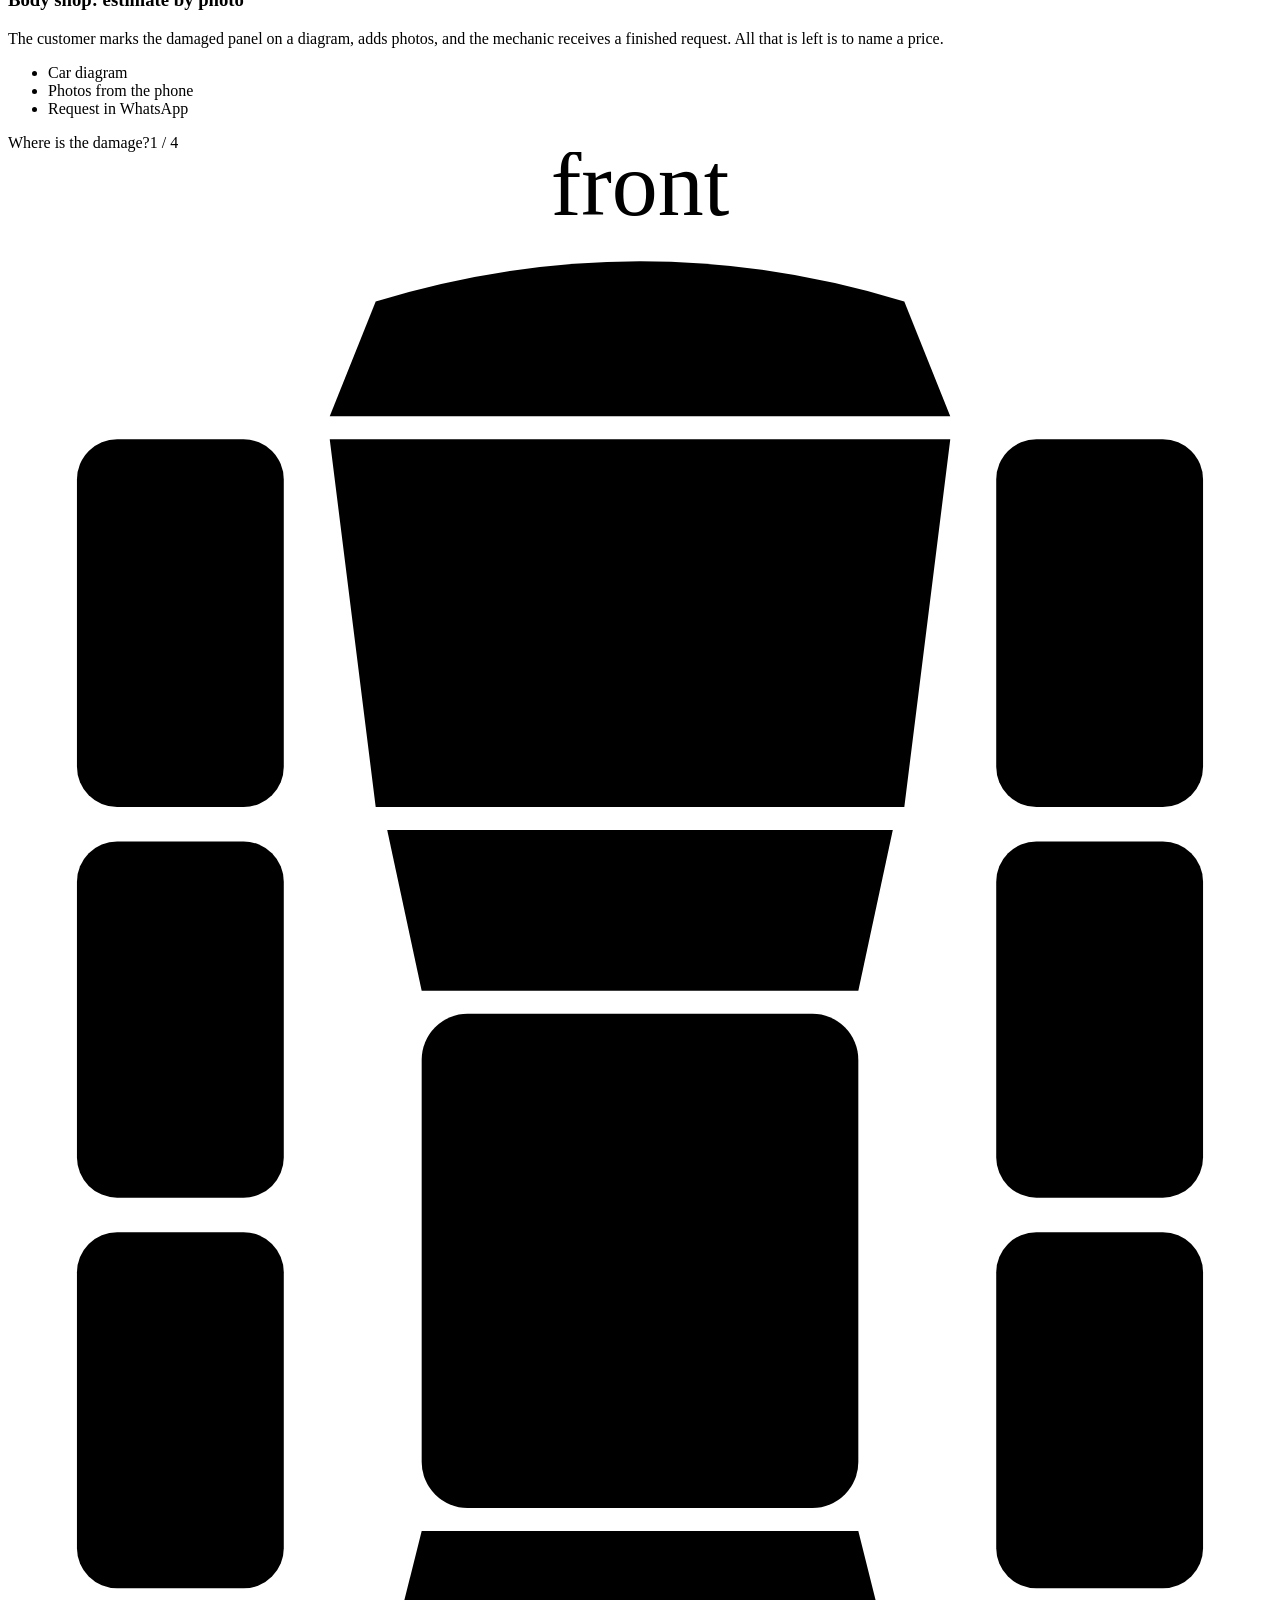
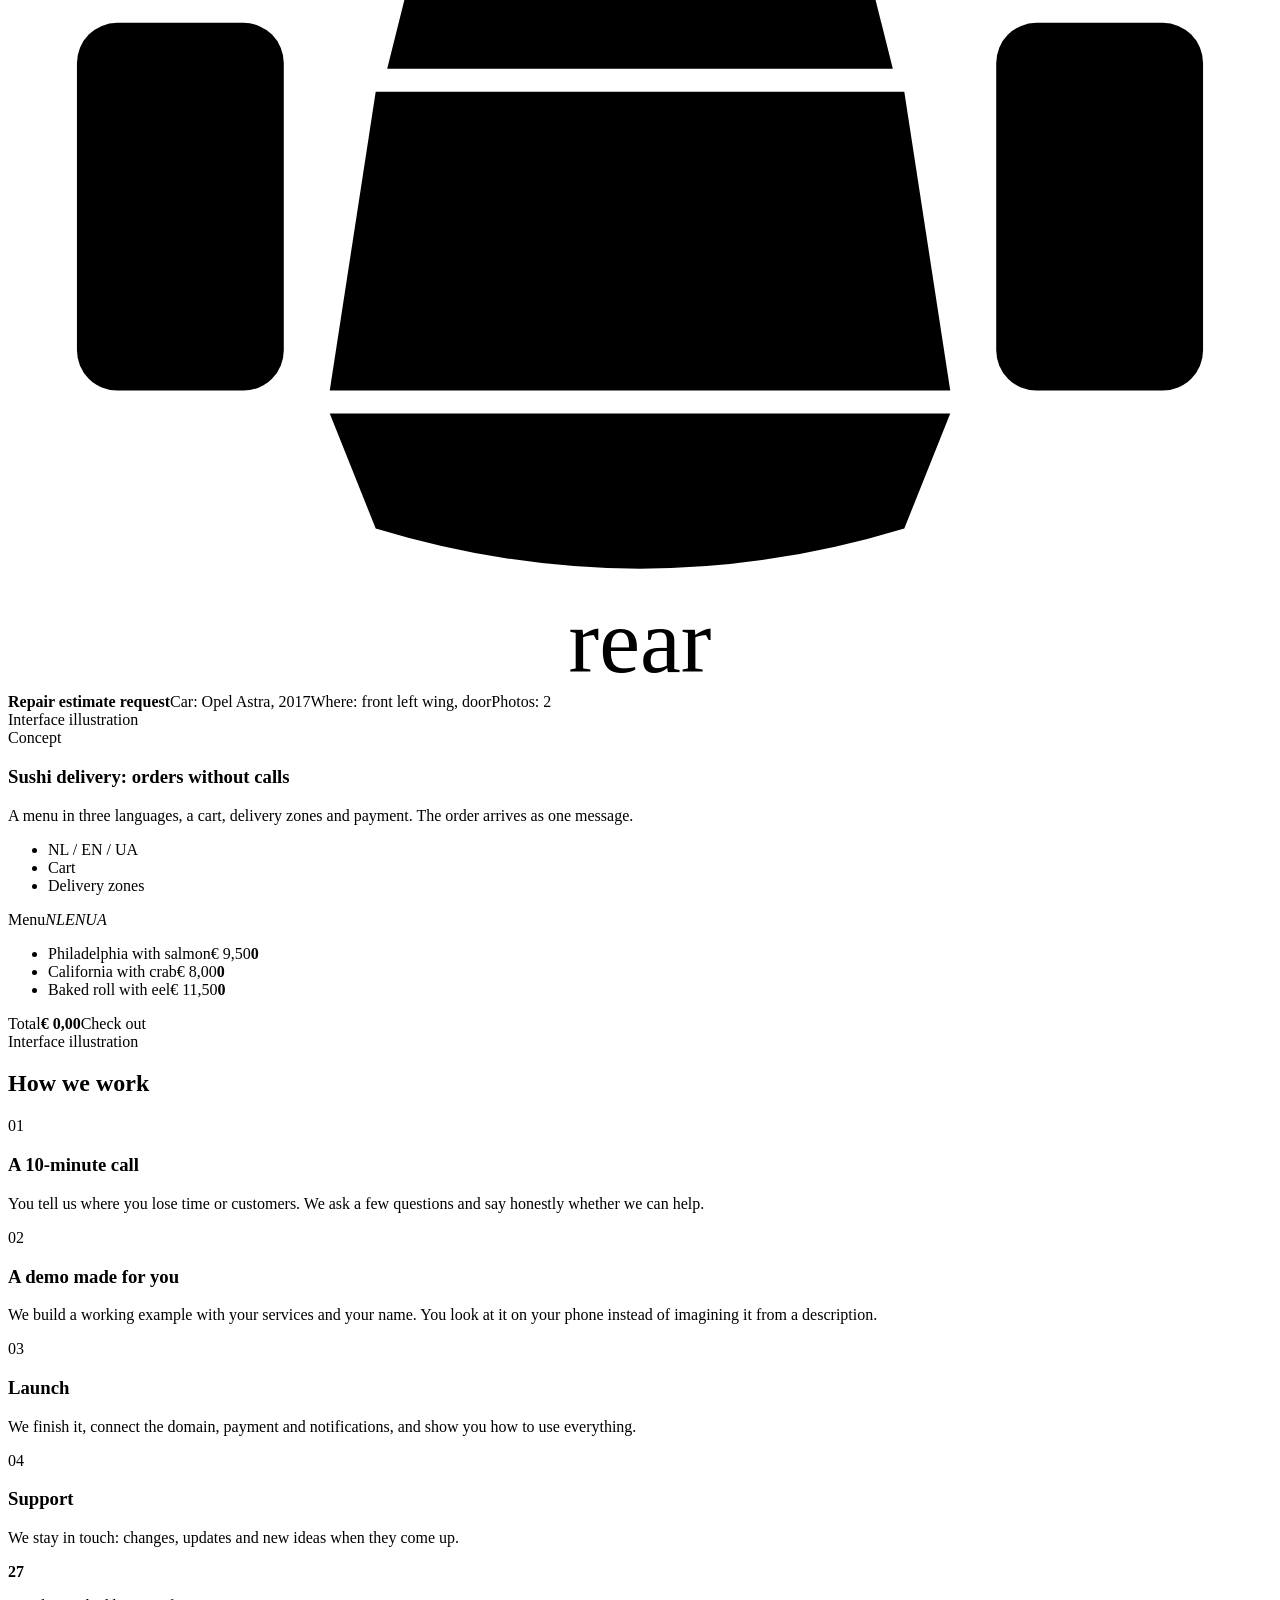
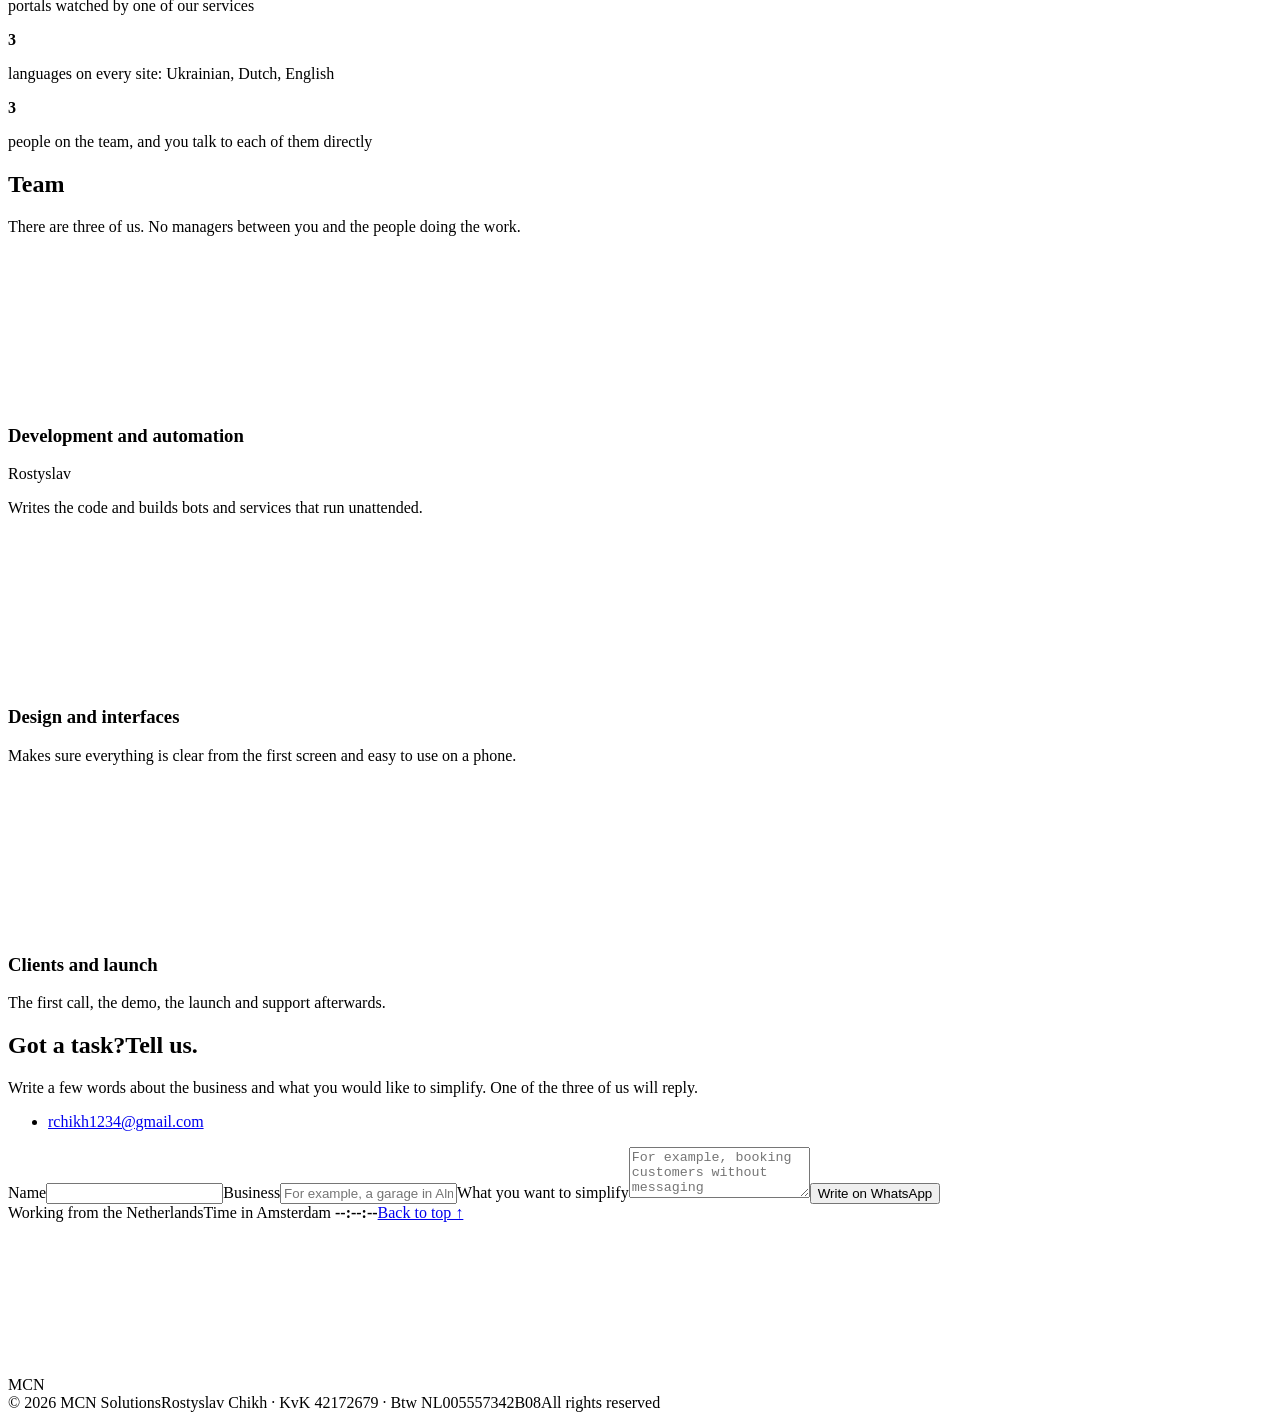
==== commit 168b8a22: "Фільм від скролу, відео в літерах підвалу, контакти Co-Authored-By: Claude Fable 5.2 <noreply@anthro" ====
--- a/en/index.html
+++ b/en/index.html
@@ -1 +1 @@
-<!DOCTYPE html><html lang="en"><head><meta charset="utf-8"><meta name="viewport" content="width=device-width, initial-scale=1"><title>MCN Solutions · Websites, online booking and automation for small businesses</title><meta name="description" content="A three-person studio in the Netherlands. We build websites, booking, ordering and bots that let customers send you a finished request."><link rel="canonical" href="https://chikh124.github.io/mcn-solutions/en/"><link rel="alternate" hreflang="uk" href="https://chikh124.github.io/mcn-solutions/"><link rel="alternate" hreflang="nl" href="https://chikh124.github.io/mcn-solutions/nl/"><link rel="alternate" hreflang="en" href="https://chikh124.github.io/mcn-solutions/en/"><meta property="og:title" content="MCN Solutions · Websites, online booking and automation for small businesses"><meta property="og:description" content="A three-person studio in the Netherlands. We build websites, booking, ordering and bots that let customers send you a finished request."><meta property="og:type" content="website"><meta name="theme-color" content="#f2f2f1"><meta name="robots" content="noindex, nofollow"><link rel="icon" type="image/svg+xml" href="/mcn-solutions/favicon.svg"><link rel="stylesheet" href="/mcn-solutions/_astro/Home.x5bYBAEf.css"></head><body><div class="loader" data-loader aria-hidden="true"><span class="loader__name mono">MCN Solutions</span><span class="loader__n" data-loader-n>0</span><i class="loader__bar"><b data-loader-bar></b></i></div><header class="nav" data-nav><a class="nav__logo" href="/mcn-solutions/en/" aria-label="MCN Solutions"><svg viewBox="0 0 24 24" aria-hidden="true"><path d="M3 20V4l9 10 9-10v16"></path></svg><span>MCN<em> Solutions</em></span></a><nav class="nav__links" aria-label="Primary"><a href="#services">Services</a><a href="#work">Work</a><a href="#process">Process</a><a href="#team">Team</a></nav><div class="nav__right"><div class="lang mono"><a href="/mcn-solutions/">UA</a><a href="/mcn-solutions/nl/">NL</a><a href="/mcn-solutions/en/" aria-current="true">EN</a></div><a class="nav__cta" href="#contact">Discuss a project</a><button class="nav__burger" type="button" data-menu-toggle aria-expanded="false" aria-controls="menu"><span data-menu-label data-open="Menu" data-close="Close">Menu</span></button></div></header><div class="menu" id="menu" data-menu hidden><nav><a href="#services" data-menu-link><span class="mono">01</span>Services</a><a href="#work" data-menu-link><span class="mono">02</span>Work</a><a href="#process" data-menu-link><span class="mono">03</span>Process</a><a href="#team" data-menu-link><span class="mono">04</span>Team</a><a href="#contact" data-menu-link><span class="mono">05</span>Discuss a project</a></nav><div class="lang mono"><a href="/mcn-solutions/">UA</a><a href="/mcn-solutions/nl/">NL</a><a href="/mcn-solutions/en/" aria-current="true">EN</a></div></div><main><section class="hero" id="top"><canvas class="hero__dots" data-dots aria-hidden="true"></canvas><div class="wrap hero__grid"><div class="hero__text"><p class="eyebrow mono" data-hero-in><i class="dot"></i>A studio of three · Netherlands and Belgium</p><h1 class="hero__title" data-hero-title><span class="line"><span>Fewer messages.</span></span><span class="line"><span>More requests.</span></span></h1><p class="hero__sub" data-hero-in>We build websites, online booking, ordering and bots for small businesses. The customer picks a service and a time and leaves their details, and you receive a finished request.</p><div class="hero__cta" data-hero-in><a class="btn btn--solid" href="#contact" data-magnetic><span>Discuss a project</span></a><a class="btn btn--line" href="#work"><span>See the work</span></a></div></div><div class="board" data-board><div class="board__label mono"><span>drawing</span><i></i><span>product</span></div><div class="board__tilt" data-board-tilt><svg class="phone" viewBox="-14 0 396 640" role="img" aria-label="Estimate by photo"><defs><clipPath id="bp-clip"><rect data-bp-clip x="40" y="16" width="260" height="0"></rect></clipPath><clipPath id="bp-screen"><rect x="40" y="16" width="260" height="560" rx="38"></rect></clipPath></defs><g class="bp-fill" clip-path="url(#bp-clip)"><g clip-path="url(#bp-screen)"><rect class="f-bg" x="40" y="16" width="260" height="560"></rect><text class="f-title" x="60" y="106">Estimate by photo</text><text class="f-step" x="60" y="130">Where is the damage?</text><g transform="translate(88 146) scale(.74)" class="f-car"><path class="glass" d="M66 118h88l-6 28H72z"></path><path class="glass" d="M72 240h76l6 24H66z"></path><path d="M64 26q46-14 92 0l8 20H56z"></path><path d="M56 50h108l-8 64H64z"></path><rect x="72" y="150" width="76" height="86" rx="8"></rect><path d="M64 268h92l8 52H56z"></path><path d="M56 324h108l-8 20q-46 14-92 0z"></path><rect data-bp-zone x="12" y="50" width="36" height="64" rx="7"></rect><rect x="12" y="120" width="36" height="62" rx="7"></rect><rect x="12" y="188" width="36" height="62" rx="7"></rect><rect x="12" y="256" width="36" height="64" rx="7"></rect><rect x="172" y="50" width="36" height="64" rx="7"></rect><rect x="172" y="120" width="36" height="62" rx="7"></rect><rect x="172" y="188" width="36" height="62" rx="7"></rect><rect x="172" y="256" width="36" height="64" rx="7"></rect></g><g data-bp-chip><rect class="f-chip" x="60" y="430" width="178" height="28" rx="14"></rect><circle class="f-dot" cx="76" cy="444" r="4"></circle><text class="f-chiptext" x="88" y="448">Front left wing</text></g><g data-bp-btn><rect class="f-btn" x="60" y="490" width="220" height="50" rx="12"></rect><text class="f-btntext" x="170" y="520" text-anchor="middle">Next</text></g><g data-bp-toast><rect class="f-toast" x="56" y="34" width="228" height="42" rx="13"></rect><circle class="f-dot" cx="76" cy="55" r="4"></circle><text class="f-toasttext" x="90" y="60">Request ready</text></g></g></g><g class="bp-lines"><rect data-bp-draw x="40" y="16" width="260" height="560" rx="38"></rect><rect data-bp-draw x="140" y="30" width="60" height="9" rx="4.5"></rect><rect data-bp-draw x="56" y="50" width="228" height="26" rx="13"></rect><rect data-bp-draw x="60" y="90" width="118" height="18" rx="3"></rect><rect data-bp-draw x="60" y="120" width="150" height="12" rx="3"></rect><g transform="translate(88 146) scale(.74)"><path data-bp-draw d="M64 26q46-14 92 0l8 20H56z"></path><path data-bp-draw d="M56 50h108l-8 64H64z"></path><path data-bp-draw d="M66 118h88l-6 28H72z"></path><rect data-bp-draw x="72" y="150" width="76" height="86" rx="8"></rect><path data-bp-draw d="M72 240h76l6 24H66z"></path><path data-bp-draw d="M64 268h92l8 52H56z"></path><path data-bp-draw d="M56 324h108l-8 20q-46 14-92 0z"></path><rect data-bp-draw x="12" y="50" width="36" height="64" rx="7"></rect><rect data-bp-draw x="12" y="120" width="36" height="62" rx="7"></rect><rect data-bp-draw x="12" y="188" width="36" height="62" rx="7"></rect><rect data-bp-draw x="12" y="256" width="36" height="64" rx="7"></rect><rect data-bp-draw x="172" y="50" width="36" height="64" rx="7"></rect><rect data-bp-draw x="172" y="120" width="36" height="62" rx="7"></rect><rect data-bp-draw x="172" y="188" width="36" height="62" rx="7"></rect><rect data-bp-draw x="172" y="256" width="36" height="64" rx="7"></rect></g><rect data-bp-draw x="60" y="430" width="178" height="28" rx="14"></rect><rect data-bp-draw x="60" y="490" width="220" height="50" rx="12"></rect></g><g class="bp-dims"><line data-bp-dim x1="332" y1="16" x2="332" y2="576"></line><line data-bp-dim x1="325" y1="16" x2="339" y2="16"></line><line data-bp-dim x1="325" y1="576" x2="339" y2="576"></line><text x="350" y="296" transform="rotate(90 350 296)" text-anchor="middle" data-bp-num="844">0</text><line data-bp-dim x1="40" y1="606" x2="300" y2="606"></line><line data-bp-dim x1="40" y1="599" x2="40" y2="613"></line><line data-bp-dim x1="300" y1="599" x2="300" y2="613"></line><text x="170" y="628" text-anchor="middle" data-bp-num="390">0</text><line data-bp-dim x1="51" y1="27" x2="22" y2="6"></line><text x="-12" y="9" data-bp-rad>R 38</text></g><line class="bp-scan" data-bp-scan x1="26" y1="16" x2="314" y2="16"></line></svg></div><button class="board__replay mono" type="button" data-board-replay><svg viewBox="0 0 16 16" aria-hidden="true"><path d="M13 8a5 5 0 1 1-1.5-3.6M13 2.5V5h-2.5"></path></svg>Draw it again</button></div></div><div class="hero__foot mono wrap"><span>Scroll</span><i></i><span>Time in Amsterdam <b data-clock>--:--:--</b></span></div></section><section class="marquee" aria-hidden="true" data-marquee><div class="marquee__row" data-dir="-1"><div class="marquee__inner"><span>Websites<i></i></span><span>Online booking<i></i></span><span>Ordering<i></i></span><span>Telegram bots<i></i></span><span>Automation<i></i></span><span>Admin panels<i></i></span><span>Websites<i></i></span><span>Online booking<i></i></span><span>Ordering<i></i></span><span>Telegram bots<i></i></span><span>Automation<i></i></span><span>Admin panels<i></i></span><span>Websites<i></i></span><span>Online booking<i></i></span><span>Ordering<i></i></span><span>Telegram bots<i></i></span><span>Automation<i></i></span><span>Admin panels<i></i></span></div></div><div class="marquee__row marquee__row--ghost" data-dir="1"><div class="marquee__inner"><span>Websites<i></i></span><span>Online booking<i></i></span><span>Ordering<i></i></span><span>Telegram bots<i></i></span><span>Automation<i></i></span><span>Admin panels<i></i></span><span>Websites<i></i></span><span>Online booking<i></i></span><span>Ordering<i></i></span><span>Telegram bots<i></i></span><span>Automation<i></i></span><span>Admin panels<i></i></span><span>Websites<i></i></span><span>Online booking<i></i></span><span>Ordering<i></i></span><span>Telegram bots<i></i></span><span>Automation<i></i></span><span>Admin panels<i></i></span></div></div></section><section class="services" id="services"><div class="wrap"><div class="head"><h2 data-split>What we do</h2><p data-reveal>Four things that solve the problem most often.</p></div><ol class="svc"><li class="svc__row is-open" data-svc><h3><button type="button" aria-expanded="true"><span class="svc__n mono">01</span><span class="svc__title">Websites and landing pages</span><i class="svc__plus" aria-hidden="true"></i></button></h3><div class="svc__body"><div><p>A site people find on Google and can easily write to you from. In several languages, with an admin panel where you change texts and prices yourself.</p><ul class="tags mono"><li>UA / NL / EN</li><li>Admin panel</li><li>SEO basics</li></ul></div></div></li><li class="svc__row" data-svc><h3><button type="button" aria-expanded="false"><span class="svc__n mono">02</span><span class="svc__title">Booking and ordering</span><i class="svc__plus" aria-hidden="true"></i></button></h3><div class="svc__body"><div><p>The customer picks a service and a time, or fills a cart. You receive a finished request in WhatsApp or Telegram, with a deposit if you need one.</p><ul class="tags mono"><li>Online booking</li><li>Cart</li><li>iDEAL</li></ul></div></div></li><li class="svc__row" data-svc><h3><button type="button" aria-expanded="false"><span class="svc__n mono">03</span><span class="svc__title">Bots and automation</span><i class="svc__plus" aria-hidden="true"></i></button></h3><div class="svc__body"><div><p>A bot asks the customer the questions for you, a service watches portals and applies on its own, reminders go out without you. Everything you do by hand the same way every day.</p><ul class="tags mono"><li>Telegram</li><li>Monitoring</li><li>Reminders</li></ul></div></div></li><li class="svc__row" data-svc><h3><button type="button" aria-expanded="false"><span class="svc__n mono">04</span><span class="svc__title">Support after launch</span><i class="svc__plus" aria-hidden="true"></i></button></h3><div class="svc__body"><div><p>Hosting, updates and changes. You write in the chat what to change, and we do it.</p><ul class="tags mono"><li>Hosting</li><li>Changes</li><li>Backups</li></ul></div></div></li></ol></div></section><section class="work" id="work" data-work><div class="work__pin" data-work-pin><div class="wrap work__head"><h2 data-split>Work</h2><p data-reveal>One project is already running for a client, and two more are concepts we built for specific businesses.</p><span class="work__count mono"><b data-work-i>01</b> / 03</span></div><div class="work__track" data-work-track><article class="case" data-case><div class="case__text"><span class="badge mono"><i class="dot dot--live"></i>Live</span><h3>Housing agency, Netherlands</h3><p>A website with online payment and an admin panel, and a service that watches 27 housing portals and applies on behalf of the agency’s clients.</p><ul class="case__facts mono"><li>27 portals</li><li>Requests in Telegram</li><li>Admin panel for the team</li></ul></div><div class="case__ui"><div class="win win--mon"><div class="win__bar mono"><span>Portal monitoring</span><span class="win__live"><i class="dot dot--live"></i>27 / 27</span></div><ul class="mon"><li data-mon-row><i class="dot"></i><span>Portal 01</span><span class="mono mon__t">checked <b data-tick="9">9</b> s ago</span></li><li data-mon-row><i class="dot"></i><span>Portal 02</span><span class="mono mon__t">checked <b data-tick="16">16</b> s ago</span></li><li data-mon-row><i class="dot"></i><span>Portal 03</span><span class="mono mon__t">checked <b data-tick="23">23</b> s ago</span></li><li data-mon-row><i class="dot"></i><span>Portal 04</span><span class="mono mon__t">checked <b data-tick="7">7</b> s ago</span></li><li data-mon-row><i class="dot"></i><span>Portal 05</span><span class="mono mon__t">checked <b data-tick="14">14</b> s ago</span></li><li data-mon-row><i class="dot"></i><span>Portal 06</span><span class="mono mon__t">checked <b data-tick="21">21</b> s ago</span></li></ul><div class="mon__toast" data-mon-toast><span class="mono">New listing</span><b>Application sent</b></div><div class="mon__total mono"><b>27</b> portals being watched</div></div><span class="case__cap mono">Interface illustration</span></div></article><article class="case" data-case><div class="case__text"><span class="badge mono"><i class="dot"></i>Concept</span><h3>Body shop: estimate by photo</h3><p>The customer marks the damaged panel on a diagram, adds photos, and the mechanic receives a finished request. All that is left is to name a price.</p><ul class="case__facts mono"><li>Car diagram</li><li>Photos from the phone</li><li>Request in WhatsApp</li></ul></div><div class="case__ui"><div class="win win--car"><div class="win__bar mono"><span>Where is the damage?</span><span>1 / 4</span></div><div class="car"><svg viewBox="0 0 220 372" aria-hidden="true"><text x="110" y="11" text-anchor="middle">front</text><text x="110" y="369" text-anchor="middle">rear</text><path class="glass" d="M66 118h88l-6 28H72z"></path><path class="glass" d="M72 240h76l6 24H66z"></path><path d="M64 26q46-14 92 0l8 20H56z"></path><path d="M56 50h108l-8 64H64z"></path><rect x="72" y="150" width="76" height="86" rx="8"></rect><path d="M64 268h92l8 52H56z"></path><path d="M56 324h108l-8 20q-46 14-92 0z"></path><rect class="z z1" x="12" y="50" width="36" height="64" rx="7"></rect><rect class="z z2" x="12" y="120" width="36" height="62" rx="7"></rect><rect x="12" y="188" width="36" height="62" rx="7"></rect><rect x="12" y="256" width="36" height="64" rx="7"></rect><rect x="172" y="50" width="36" height="64" rx="7"></rect><rect x="172" y="120" width="36" height="62" rx="7"></rect><rect x="172" y="188" width="36" height="62" rx="7"></rect><rect x="172" y="256" width="36" height="64" rx="7"></rect></svg><div class="bubble"><b>Repair estimate request</b><span>Car: Opel Astra, 2017</span><span>Where: front left wing, door</span><span>Photos: 2</span></div></div></div><span class="case__cap mono">Interface illustration</span></div></article><article class="case" data-case><div class="case__text"><span class="badge mono"><i class="dot"></i>Concept</span><h3>Sushi delivery: orders without calls</h3><p>A menu in three languages, a cart, delivery zones and payment. The order arrives as one message.</p><ul class="case__facts mono"><li>NL / EN / UA</li><li>Cart</li><li>Delivery zones</li></ul></div><div class="case__ui"><div class="win win--menu" data-sushi><div class="win__bar mono"><span>Menu</span><span class="pills"><i>NL</i><i>EN</i><i class="on">UA</i></span></div><ul class="dish"><li data-dish data-price="9.50"><span class="dish__pic" style="--h:0"></span><span class="dish__name">Philadelphia with salmon</span><span class="mono dish__price">€ 9,50</span><span class="dish__add"><b data-qty>0</b></span></li><li data-dish data-price="8.00"><span class="dish__pic" style="--h:1"></span><span class="dish__name">California with crab</span><span class="mono dish__price">€ 8,00</span><span class="dish__add"><b data-qty>0</b></span></li><li data-dish data-price="11.50"><span class="dish__pic" style="--h:2"></span><span class="dish__name">Baked roll with eel</span><span class="mono dish__price">€ 11,50</span><span class="dish__add"><b data-qty>0</b></span></li></ul><div class="cartbar"><span class="mono">Total</span><b class="mono">€ <span data-total>0,00</span></b><span class="cartbar__btn">Check out</span></div></div><span class="case__cap mono">Interface illustration</span></div></article></div><div class="wrap"><div class="work__bar"><i data-work-bar></i></div></div></div></section><section class="process" id="process"><div class="wrap"><div class="head"><h2 data-split>How we work</h2></div><div class="steps" data-steps><div class="steps__line" aria-hidden="true"><i></i></div><div class="step" data-step><span class="step__n mono">01</span><h3>A 10-minute call</h3><p>You tell us where you lose time or customers. We ask a few questions and say honestly whether we can help.</p></div><div class="step" data-step><span class="step__n mono">02</span><h3>A demo made for you</h3><p>We build a working example with your services and your name. You look at it on your phone instead of imagining it from a description.</p></div><div class="step" data-step><span class="step__n mono">03</span><h3>Launch</h3><p>We finish it, connect the domain, payment and notifications, and show you how to use everything.</p></div><div class="step" data-step><span class="step__n mono">04</span><h3>Support</h3><p>We stay in touch: changes, updates and new ideas when they come up.</p></div></div></div></section><section class="facts"><div class="wrap facts__grid"><div class="fact" data-reveal><b data-count="27">27</b><p>portals watched by one of our services</p></div><div class="fact" data-reveal><b data-count="3">3</b><p>languages on every site: Ukrainian, Dutch, English</p></div><div class="fact" data-reveal><b data-count="3">3</b><p>people on the team, and you talk to each of them directly</p></div></div></section><section class="team" id="team"><div class="wrap"><div class="head"><h2 data-split>Team</h2><p data-reveal>There are three of us. No managers between you and the people doing the work.</p></div><div class="people"><article class="person" data-reveal><canvas class="person__glyph" data-glyph="01" aria-hidden="true"></canvas><h3>Development and automation</h3><p>Writes the code and builds bots and services that run unattended.</p></article><article class="person" data-reveal><canvas class="person__glyph" data-glyph="02" aria-hidden="true"></canvas><h3>Design and interfaces</h3><p>Makes sure everything is clear from the first screen and easy to use on a phone.</p></article><article class="person" data-reveal><canvas class="person__glyph" data-glyph="03" aria-hidden="true"></canvas><h3>Clients and launch</h3><p>The first call, the demo, the launch and support afterwards.</p></article></div></div></section><section class="contact" id="contact"><div class="wrap contact__grid"><div><h2 class="contact__title" data-lines><span class="line"><span>Got a task?</span></span><span class="line"><span>Tell us.</span></span></h2><p class="contact__sub" data-reveal>Write a few words about the business and what you would like to simplify. One of the three of us will reply.</p><ul class="contact__links mono" data-reveal></ul></div><form class="form" data-form data-wa data-head="Request from the MCN Solutions website" data-labels="Name|Business|What you want to simplify" novalidate data-reveal><label><span class="mono">Name</span><input name="name" autocomplete="given-name"></label><label><span class="mono">Business</span><input name="business" placeholder="For example, a garage in Almere" autocomplete="organization"></label><label><span class="mono">What you want to simplify</span><textarea name="task" rows="3" placeholder="For example, booking customers without messaging" required></textarea><em class="form__err" data-form-err hidden>Describe the task in at least one sentence</em></label><button class="btn btn--snow" type="submit" data-magnetic><span>Write on WhatsApp</span></button></form></div></section></main><footer class="foot"><div class="wrap foot__meta mono"><span>Working from the Netherlands</span><span>Time in Amsterdam <b data-clock>--:--:--</b></span><a href="#top">Back to top ↑</a></div><div class="foot__word" data-foot-word aria-hidden="true"><span>M</span><span>C</span><span>N</span></div><div class="wrap foot__legal mono"><span>© 2026 MCN Solutions</span><span>All rights reserved</span></div></footer><script type="module" src="/mcn-solutions/_astro/Base.astro_astro_type_script_index_0_lang.1xj0ykum.js"></script></body></html>+<!DOCTYPE html><html lang="en"><head><meta charset="utf-8"><meta name="viewport" content="width=device-width, initial-scale=1"><title>MCN Solutions · Websites, online booking and automation for small businesses</title><meta name="description" content="A three-person studio in the Netherlands. We build websites, booking, ordering and bots that let customers send you a finished request."><link rel="canonical" href="https://chikh124.github.io/mcn-solutions/en/"><link rel="alternate" hreflang="uk" href="https://chikh124.github.io/mcn-solutions/"><link rel="alternate" hreflang="nl" href="https://chikh124.github.io/mcn-solutions/nl/"><link rel="alternate" hreflang="en" href="https://chikh124.github.io/mcn-solutions/en/"><meta property="og:title" content="MCN Solutions · Websites, online booking and automation for small businesses"><meta property="og:description" content="A three-person studio in the Netherlands. We build websites, booking, ordering and bots that let customers send you a finished request."><meta property="og:type" content="website"><meta name="theme-color" content="#f2f2f1"><meta name="robots" content="noindex, nofollow"><link rel="icon" type="image/svg+xml" href="/mcn-solutions/favicon.svg"><link rel="stylesheet" href="/mcn-solutions/_astro/Home.CnvWB3Xy.css"></head><body><div class="loader" data-loader aria-hidden="true"><span class="loader__name mono">MCN Solutions</span><span class="loader__n" data-loader-n>0</span><i class="loader__bar"><b data-loader-bar></b></i></div><header class="nav" data-nav><a class="nav__logo" href="/mcn-solutions/en/" aria-label="MCN Solutions"><svg viewBox="0 0 24 24" aria-hidden="true"><path d="M3 20V4l9 10 9-10v16"></path></svg><span>MCN<em> Solutions</em></span></a><nav class="nav__links" aria-label="Primary"><a href="#services">Services</a><a href="#work">Work</a><a href="#process">Process</a><a href="#team">Team</a></nav><div class="nav__right"><div class="lang mono"><a href="/mcn-solutions/">UA</a><a href="/mcn-solutions/nl/">NL</a><a href="/mcn-solutions/en/" aria-current="true">EN</a></div><a class="nav__cta" href="#contact">Discuss a project</a><button class="nav__burger" type="button" data-menu-toggle aria-expanded="false" aria-controls="menu"><span data-menu-label data-open="Menu" data-close="Close">Menu</span></button></div></header><div class="menu" id="menu" data-menu hidden><nav><a href="#services" data-menu-link><span class="mono">01</span>Services</a><a href="#work" data-menu-link><span class="mono">02</span>Work</a><a href="#process" data-menu-link><span class="mono">03</span>Process</a><a href="#team" data-menu-link><span class="mono">04</span>Team</a><a href="#contact" data-menu-link><span class="mono">05</span>Discuss a project</a></nav><div class="lang mono"><a href="/mcn-solutions/">UA</a><a href="/mcn-solutions/nl/">NL</a><a href="/mcn-solutions/en/" aria-current="true">EN</a></div></div><main><section class="hero" id="top"><canvas class="hero__dots" data-dots aria-hidden="true"></canvas><div class="wrap hero__grid"><div class="hero__text"><p class="eyebrow mono" data-hero-in><i class="dot"></i>A studio of three · Netherlands and Belgium</p><h1 class="hero__title" data-hero-title><span class="line"><span>Fewer messages.</span></span><span class="line"><span>More requests.</span></span></h1><p class="hero__sub" data-hero-in>We build websites, online booking, ordering and bots for small businesses. The customer picks a service and a time and leaves their details, and you receive a finished request.</p><div class="hero__cta" data-hero-in><a class="btn btn--solid" href="#contact" data-magnetic><span>Discuss a project</span></a><a class="btn btn--line" href="#work"><span>See the work</span></a></div></div><div class="board" data-board><div class="board__label mono"><span>drawing</span><i></i><span>product</span></div><div class="board__tilt" data-board-tilt><svg class="phone" viewBox="-14 0 396 640" role="img" aria-label="Estimate by photo"><defs><clipPath id="bp-clip"><rect data-bp-clip x="40" y="16" width="260" height="0"></rect></clipPath><clipPath id="bp-screen"><rect x="40" y="16" width="260" height="560" rx="38"></rect></clipPath></defs><g class="bp-fill" clip-path="url(#bp-clip)"><g clip-path="url(#bp-screen)"><rect class="f-bg" x="40" y="16" width="260" height="560"></rect><text class="f-title" x="60" y="106">Estimate by photo</text><text class="f-step" x="60" y="130">Where is the damage?</text><g transform="translate(88 146) scale(.74)" class="f-car"><path class="glass" d="M66 118h88l-6 28H72z"></path><path class="glass" d="M72 240h76l6 24H66z"></path><path d="M64 26q46-14 92 0l8 20H56z"></path><path d="M56 50h108l-8 64H64z"></path><rect x="72" y="150" width="76" height="86" rx="8"></rect><path d="M64 268h92l8 52H56z"></path><path d="M56 324h108l-8 20q-46 14-92 0z"></path><rect data-bp-zone x="12" y="50" width="36" height="64" rx="7"></rect><rect x="12" y="120" width="36" height="62" rx="7"></rect><rect x="12" y="188" width="36" height="62" rx="7"></rect><rect x="12" y="256" width="36" height="64" rx="7"></rect><rect x="172" y="50" width="36" height="64" rx="7"></rect><rect x="172" y="120" width="36" height="62" rx="7"></rect><rect x="172" y="188" width="36" height="62" rx="7"></rect><rect x="172" y="256" width="36" height="64" rx="7"></rect></g><g data-bp-chip><rect class="f-chip" x="60" y="430" width="178" height="28" rx="14"></rect><circle class="f-dot" cx="76" cy="444" r="4"></circle><text class="f-chiptext" x="88" y="448">Front left wing</text></g><g data-bp-btn><rect class="f-btn" x="60" y="490" width="220" height="50" rx="12"></rect><text class="f-btntext" x="170" y="520" text-anchor="middle">Next</text></g><g data-bp-toast><rect class="f-toast" x="56" y="34" width="228" height="42" rx="13"></rect><circle class="f-dot" cx="76" cy="55" r="4"></circle><text class="f-toasttext" x="90" y="60">Request ready</text></g></g></g><g class="bp-lines"><rect data-bp-draw x="40" y="16" width="260" height="560" rx="38"></rect><rect data-bp-draw x="140" y="30" width="60" height="9" rx="4.5"></rect><rect data-bp-draw x="56" y="50" width="228" height="26" rx="13"></rect><rect data-bp-draw x="60" y="90" width="118" height="18" rx="3"></rect><rect data-bp-draw x="60" y="120" width="150" height="12" rx="3"></rect><g transform="translate(88 146) scale(.74)"><path data-bp-draw d="M64 26q46-14 92 0l8 20H56z"></path><path data-bp-draw d="M56 50h108l-8 64H64z"></path><path data-bp-draw d="M66 118h88l-6 28H72z"></path><rect data-bp-draw x="72" y="150" width="76" height="86" rx="8"></rect><path data-bp-draw d="M72 240h76l6 24H66z"></path><path data-bp-draw d="M64 268h92l8 52H56z"></path><path data-bp-draw d="M56 324h108l-8 20q-46 14-92 0z"></path><rect data-bp-draw x="12" y="50" width="36" height="64" rx="7"></rect><rect data-bp-draw x="12" y="120" width="36" height="62" rx="7"></rect><rect data-bp-draw x="12" y="188" width="36" height="62" rx="7"></rect><rect data-bp-draw x="12" y="256" width="36" height="64" rx="7"></rect><rect data-bp-draw x="172" y="50" width="36" height="64" rx="7"></rect><rect data-bp-draw x="172" y="120" width="36" height="62" rx="7"></rect><rect data-bp-draw x="172" y="188" width="36" height="62" rx="7"></rect><rect data-bp-draw x="172" y="256" width="36" height="64" rx="7"></rect></g><rect data-bp-draw x="60" y="430" width="178" height="28" rx="14"></rect><rect data-bp-draw x="60" y="490" width="220" height="50" rx="12"></rect></g><g class="bp-dims"><line data-bp-dim x1="332" y1="16" x2="332" y2="576"></line><line data-bp-dim x1="325" y1="16" x2="339" y2="16"></line><line data-bp-dim x1="325" y1="576" x2="339" y2="576"></line><text x="350" y="296" transform="rotate(90 350 296)" text-anchor="middle" data-bp-num="844">0</text><line data-bp-dim x1="40" y1="606" x2="300" y2="606"></line><line data-bp-dim x1="40" y1="599" x2="40" y2="613"></line><line data-bp-dim x1="300" y1="599" x2="300" y2="613"></line><text x="170" y="628" text-anchor="middle" data-bp-num="390">0</text><line data-bp-dim x1="51" y1="27" x2="22" y2="6"></line><text x="-12" y="9" data-bp-rad>R 38</text></g><line class="bp-scan" data-bp-scan x1="26" y1="16" x2="314" y2="16"></line></svg></div><button class="board__replay mono" type="button" data-board-replay><svg viewBox="0 0 16 16" aria-hidden="true"><path d="M13 8a5 5 0 1 1-1.5-3.6M13 2.5V5h-2.5"></path></svg>Draw it again</button></div></div><div class="hero__foot mono wrap"><span>Scroll</span><i></i><span>Time in Amsterdam <b data-clock>--:--:--</b></span></div></section><section class="marquee" aria-hidden="true" data-marquee><div class="marquee__row" data-dir="-1"><div class="marquee__inner"><span>Websites<i></i></span><span>Online booking<i></i></span><span>Ordering<i></i></span><span>Telegram bots<i></i></span><span>Automation<i></i></span><span>Admin panels<i></i></span><span>Websites<i></i></span><span>Online booking<i></i></span><span>Ordering<i></i></span><span>Telegram bots<i></i></span><span>Automation<i></i></span><span>Admin panels<i></i></span><span>Websites<i></i></span><span>Online booking<i></i></span><span>Ordering<i></i></span><span>Telegram bots<i></i></span><span>Automation<i></i></span><span>Admin panels<i></i></span></div></div><div class="marquee__row marquee__row--ghost" data-dir="1"><div class="marquee__inner"><span>Websites<i></i></span><span>Online booking<i></i></span><span>Ordering<i></i></span><span>Telegram bots<i></i></span><span>Automation<i></i></span><span>Admin panels<i></i></span><span>Websites<i></i></span><span>Online booking<i></i></span><span>Ordering<i></i></span><span>Telegram bots<i></i></span><span>Automation<i></i></span><span>Admin panels<i></i></span><span>Websites<i></i></span><span>Online booking<i></i></span><span>Ordering<i></i></span><span>Telegram bots<i></i></span><span>Automation<i></i></span><span>Admin panels<i></i></span></div></div></section><section class="film" data-film data-frames="120" data-src="/mcn-solutions/film/" aria-labelledby="film-title"><div class="film__pin"><div class="film__stage" data-film-stage><img class="film__poster" src="/mcn-solutions/film/poster.webp" alt="" width="1280" height="720" loading="lazy" decoding="async"><canvas class="film__canvas" data-film-canvas aria-hidden="true"></canvas></div><div class="stamp" data-film-stamp><div class="stamp__row mono"><h2 id="film-title">From drawing to product</h2><span><b data-film-i>01</b> / 03</span></div><ol class="stamp__phases"><li class="is-on" data-film-phase><h3><span>Drawing</span></h3><p>We lay the customer’s path out on paper: what they see, what they tap and what lands with you.</p></li><li data-film-phase><h3><span>Build</span></h3><p>We put together a working example with your services. You open it on your phone and walk through it yourself.</p></li><li data-film-phase><h3><span>Product</span></h3><p>We launch it on your domain. Requests arrive complete, with no back-and-forth.</p></li></ol><div class="stamp__row stamp__row--foot mono" aria-hidden="true"><span>Frame <b data-film-f>000</b> / 240</span><i class="stamp__bar"></i></div></div></div></section><section class="services" id="services"><div class="wrap"><div class="head"><h2 data-split>What we do</h2><p data-reveal>Four things that solve the problem most often.</p></div><ol class="svc"><li class="svc__row is-open" data-svc><h3><button type="button" aria-expanded="true"><span class="svc__n mono">01</span><span class="svc__title">Websites and landing pages</span><i class="svc__plus" aria-hidden="true"></i></button></h3><div class="svc__body"><div><p>A site people find on Google and can easily write to you from. In several languages, with an admin panel where you change texts and prices yourself.</p><ul class="tags mono"><li>UA / NL / EN</li><li>Admin panel</li><li>SEO basics</li></ul></div></div></li><li class="svc__row" data-svc><h3><button type="button" aria-expanded="false"><span class="svc__n mono">02</span><span class="svc__title">Booking and ordering</span><i class="svc__plus" aria-hidden="true"></i></button></h3><div class="svc__body"><div><p>The customer picks a service and a time, or fills a cart. You receive a finished request in WhatsApp or Telegram, with a deposit if you need one.</p><ul class="tags mono"><li>Online booking</li><li>Cart</li><li>iDEAL</li></ul></div></div></li><li class="svc__row" data-svc><h3><button type="button" aria-expanded="false"><span class="svc__n mono">03</span><span class="svc__title">Bots and automation</span><i class="svc__plus" aria-hidden="true"></i></button></h3><div class="svc__body"><div><p>A bot asks the customer the questions for you, a service watches portals and applies on its own, reminders go out without you. Everything you do by hand the same way every day.</p><ul class="tags mono"><li>Telegram</li><li>Monitoring</li><li>Reminders</li></ul></div></div></li><li class="svc__row" data-svc><h3><button type="button" aria-expanded="false"><span class="svc__n mono">04</span><span class="svc__title">Support after launch</span><i class="svc__plus" aria-hidden="true"></i></button></h3><div class="svc__body"><div><p>Hosting, updates and changes. You write in the chat what to change, and we do it.</p><ul class="tags mono"><li>Hosting</li><li>Changes</li><li>Backups</li></ul></div></div></li></ol></div></section><section class="work" id="work" data-work><div class="work__pin" data-work-pin><div class="wrap work__head"><h2 data-split>Work</h2><p data-reveal>One project is already running for a client, and two more are concepts we built for specific businesses.</p><span class="work__count mono"><b data-work-i>01</b> / 03</span></div><div class="work__track" data-work-track><article class="case" data-case><div class="case__text"><span class="badge mono"><i class="dot dot--live"></i>Live</span><h3>Housing agency, Netherlands</h3><p>A website with online payment and an admin panel, and a service that watches 27 housing portals and applies on behalf of the agency’s clients.</p><ul class="case__facts mono"><li>27 portals</li><li>Requests in Telegram</li><li>Admin panel for the team</li></ul></div><div class="case__ui"><div class="win win--mon"><div class="win__bar mono"><span>Portal monitoring</span><span class="win__live"><i class="dot dot--live"></i>27 / 27</span></div><ul class="mon"><li data-mon-row><i class="dot"></i><span>Portal 01</span><span class="mono mon__t">checked <b data-tick="9">9</b> s ago</span></li><li data-mon-row><i class="dot"></i><span>Portal 02</span><span class="mono mon__t">checked <b data-tick="16">16</b> s ago</span></li><li data-mon-row><i class="dot"></i><span>Portal 03</span><span class="mono mon__t">checked <b data-tick="23">23</b> s ago</span></li><li data-mon-row><i class="dot"></i><span>Portal 04</span><span class="mono mon__t">checked <b data-tick="7">7</b> s ago</span></li><li data-mon-row><i class="dot"></i><span>Portal 05</span><span class="mono mon__t">checked <b data-tick="14">14</b> s ago</span></li><li data-mon-row><i class="dot"></i><span>Portal 06</span><span class="mono mon__t">checked <b data-tick="21">21</b> s ago</span></li></ul><div class="mon__toast" data-mon-toast><span class="mono">New listing</span><b>Application sent</b></div><div class="mon__total mono"><b>27</b> portals being watched</div></div><span class="case__cap mono">Interface illustration</span></div></article><article class="case" data-case><div class="case__text"><span class="badge mono"><i class="dot"></i>Concept</span><h3>Body shop: estimate by photo</h3><p>The customer marks the damaged panel on a diagram, adds photos, and the mechanic receives a finished request. All that is left is to name a price.</p><ul class="case__facts mono"><li>Car diagram</li><li>Photos from the phone</li><li>Request in WhatsApp</li></ul></div><div class="case__ui"><div class="win win--car"><div class="win__bar mono"><span>Where is the damage?</span><span>1 / 4</span></div><div class="car"><svg viewBox="0 0 220 372" aria-hidden="true"><text x="110" y="11" text-anchor="middle">front</text><text x="110" y="369" text-anchor="middle">rear</text><path class="glass" d="M66 118h88l-6 28H72z"></path><path class="glass" d="M72 240h76l6 24H66z"></path><path d="M64 26q46-14 92 0l8 20H56z"></path><path d="M56 50h108l-8 64H64z"></path><rect x="72" y="150" width="76" height="86" rx="8"></rect><path d="M64 268h92l8 52H56z"></path><path d="M56 324h108l-8 20q-46 14-92 0z"></path><rect class="z z1" x="12" y="50" width="36" height="64" rx="7"></rect><rect class="z z2" x="12" y="120" width="36" height="62" rx="7"></rect><rect x="12" y="188" width="36" height="62" rx="7"></rect><rect x="12" y="256" width="36" height="64" rx="7"></rect><rect x="172" y="50" width="36" height="64" rx="7"></rect><rect x="172" y="120" width="36" height="62" rx="7"></rect><rect x="172" y="188" width="36" height="62" rx="7"></rect><rect x="172" y="256" width="36" height="64" rx="7"></rect></svg><div class="bubble"><b>Repair estimate request</b><span>Car: Opel Astra, 2017</span><span>Where: front left wing, door</span><span>Photos: 2</span></div></div></div><span class="case__cap mono">Interface illustration</span></div></article><article class="case" data-case><div class="case__text"><span class="badge mono"><i class="dot"></i>Concept</span><h3>Sushi delivery: orders without calls</h3><p>A menu in three languages, a cart, delivery zones and payment. The order arrives as one message.</p><ul class="case__facts mono"><li>NL / EN / UA</li><li>Cart</li><li>Delivery zones</li></ul></div><div class="case__ui"><div class="win win--menu" data-sushi><div class="win__bar mono"><span>Menu</span><span class="pills"><i>NL</i><i>EN</i><i class="on">UA</i></span></div><ul class="dish"><li data-dish data-price="9.50"><span class="dish__pic" style="background-image:url(/mcn-solutions/img/dish-1.webp)"></span><span class="dish__name">Philadelphia with salmon</span><span class="mono dish__price">€ 9,50</span><span class="dish__add"><b data-qty>0</b></span></li><li data-dish data-price="8.00"><span class="dish__pic" style="background-image:url(/mcn-solutions/img/dish-2.webp)"></span><span class="dish__name">California with crab</span><span class="mono dish__price">€ 8,00</span><span class="dish__add"><b data-qty>0</b></span></li><li data-dish data-price="11.50"><span class="dish__pic" style="background-image:url(/mcn-solutions/img/dish-3.webp)"></span><span class="dish__name">Baked roll with eel</span><span class="mono dish__price">€ 11,50</span><span class="dish__add"><b data-qty>0</b></span></li></ul><div class="cartbar"><span class="mono">Total</span><b class="mono">€ <span data-total>0,00</span></b><span class="cartbar__btn">Check out</span></div></div><span class="case__cap mono">Interface illustration</span></div></article></div><div class="wrap"><div class="work__bar"><i data-work-bar></i></div></div></div></section><section class="process" id="process"><div class="wrap"><div class="head"><h2 data-split>How we work</h2></div><div class="steps" data-steps><div class="steps__line" aria-hidden="true"><i></i></div><div class="step" data-step><span class="step__n mono">01</span><h3>A 10-minute call</h3><p>You tell us where you lose time or customers. We ask a few questions and say honestly whether we can help.</p></div><div class="step" data-step><span class="step__n mono">02</span><h3>A demo made for you</h3><p>We build a working example with your services and your name. You look at it on your phone instead of imagining it from a description.</p></div><div class="step" data-step><span class="step__n mono">03</span><h3>Launch</h3><p>We finish it, connect the domain, payment and notifications, and show you how to use everything.</p></div><div class="step" data-step><span class="step__n mono">04</span><h3>Support</h3><p>We stay in touch: changes, updates and new ideas when they come up.</p></div></div></div></section><section class="facts"><div class="wrap facts__grid"><div class="fact" data-reveal><b data-count="27">27</b><p>portals watched by one of our services</p></div><div class="fact" data-reveal><b data-count="3">3</b><p>languages on every site: Ukrainian, Dutch, English</p></div><div class="fact" data-reveal><b data-count="3">3</b><p>people on the team, and you talk to each of them directly</p></div></div></section><section class="team" id="team"><div class="wrap"><div class="head"><h2 data-split>Team</h2><p data-reveal>There are three of us. No managers between you and the people doing the work.</p></div><div class="people"><article class="person" data-reveal><canvas class="person__glyph" data-glyph="01" aria-hidden="true"></canvas><h3>Development and automation</h3><span class="person__name mono">Rostyslav</span><p>Writes the code and builds bots and services that run unattended.</p></article><article class="person" data-reveal><canvas class="person__glyph" data-glyph="02" aria-hidden="true"></canvas><h3>Design and interfaces</h3><p>Makes sure everything is clear from the first screen and easy to use on a phone.</p></article><article class="person" data-reveal><canvas class="person__glyph" data-glyph="03" aria-hidden="true"></canvas><h3>Clients and launch</h3><p>The first call, the demo, the launch and support afterwards.</p></article></div></div></section><section class="contact" id="contact"><div class="wrap contact__grid"><div><h2 class="contact__title" data-lines><span class="line"><span>Got a task?</span></span><span class="line"><span>Tell us.</span></span></h2><p class="contact__sub" data-reveal>Write a few words about the business and what you would like to simplify. One of the three of us will reply.</p><ul class="contact__links mono" data-reveal><li><a href="mailto:rchikh1234@gmail.com">rchikh1234@gmail.com</a></li></ul></div><form class="form" data-form data-wa data-head="Request from the MCN Solutions website" data-labels="Name|Business|What you want to simplify" novalidate data-reveal><label><span class="mono">Name</span><input name="name" autocomplete="given-name"></label><label><span class="mono">Business</span><input name="business" placeholder="For example, a garage in Almere" autocomplete="organization"></label><label><span class="mono">What you want to simplify</span><textarea name="task" rows="3" placeholder="For example, booking customers without messaging" required></textarea><em class="form__err" data-form-err hidden>Describe the task in at least one sentence</em></label><button class="btn btn--snow" type="submit" data-magnetic><span>Write on WhatsApp</span></button></form></div></section></main><footer class="foot"><div class="wrap foot__meta mono"><span>Working from the Netherlands</span><span>Time in Amsterdam <b data-clock>--:--:--</b></span><a href="#top">Back to top ↑</a></div><div class="foot__word" aria-hidden="true"><video class="foot__video" data-foot-video muted loop playsinline preload="none" poster="/mcn-solutions/film/poster.webp"><source src="/mcn-solutions/film/loop.mp4" type="video/mp4"></video><div class="foot__letters" data-foot-word><span>M</span><span>C</span><span>N</span></div></div><div class="wrap foot__legal mono"><span>© 2026 MCN Solutions</span><span>Rostyslav Chikh · KvK 42172679 · Btw NL005557342B08</span><span>All rights reserved</span></div></footer><script type="module" src="/mcn-solutions/_astro/Base.astro_astro_type_script_index_0_lang.CV3uk6IY.js"></script></body></html>
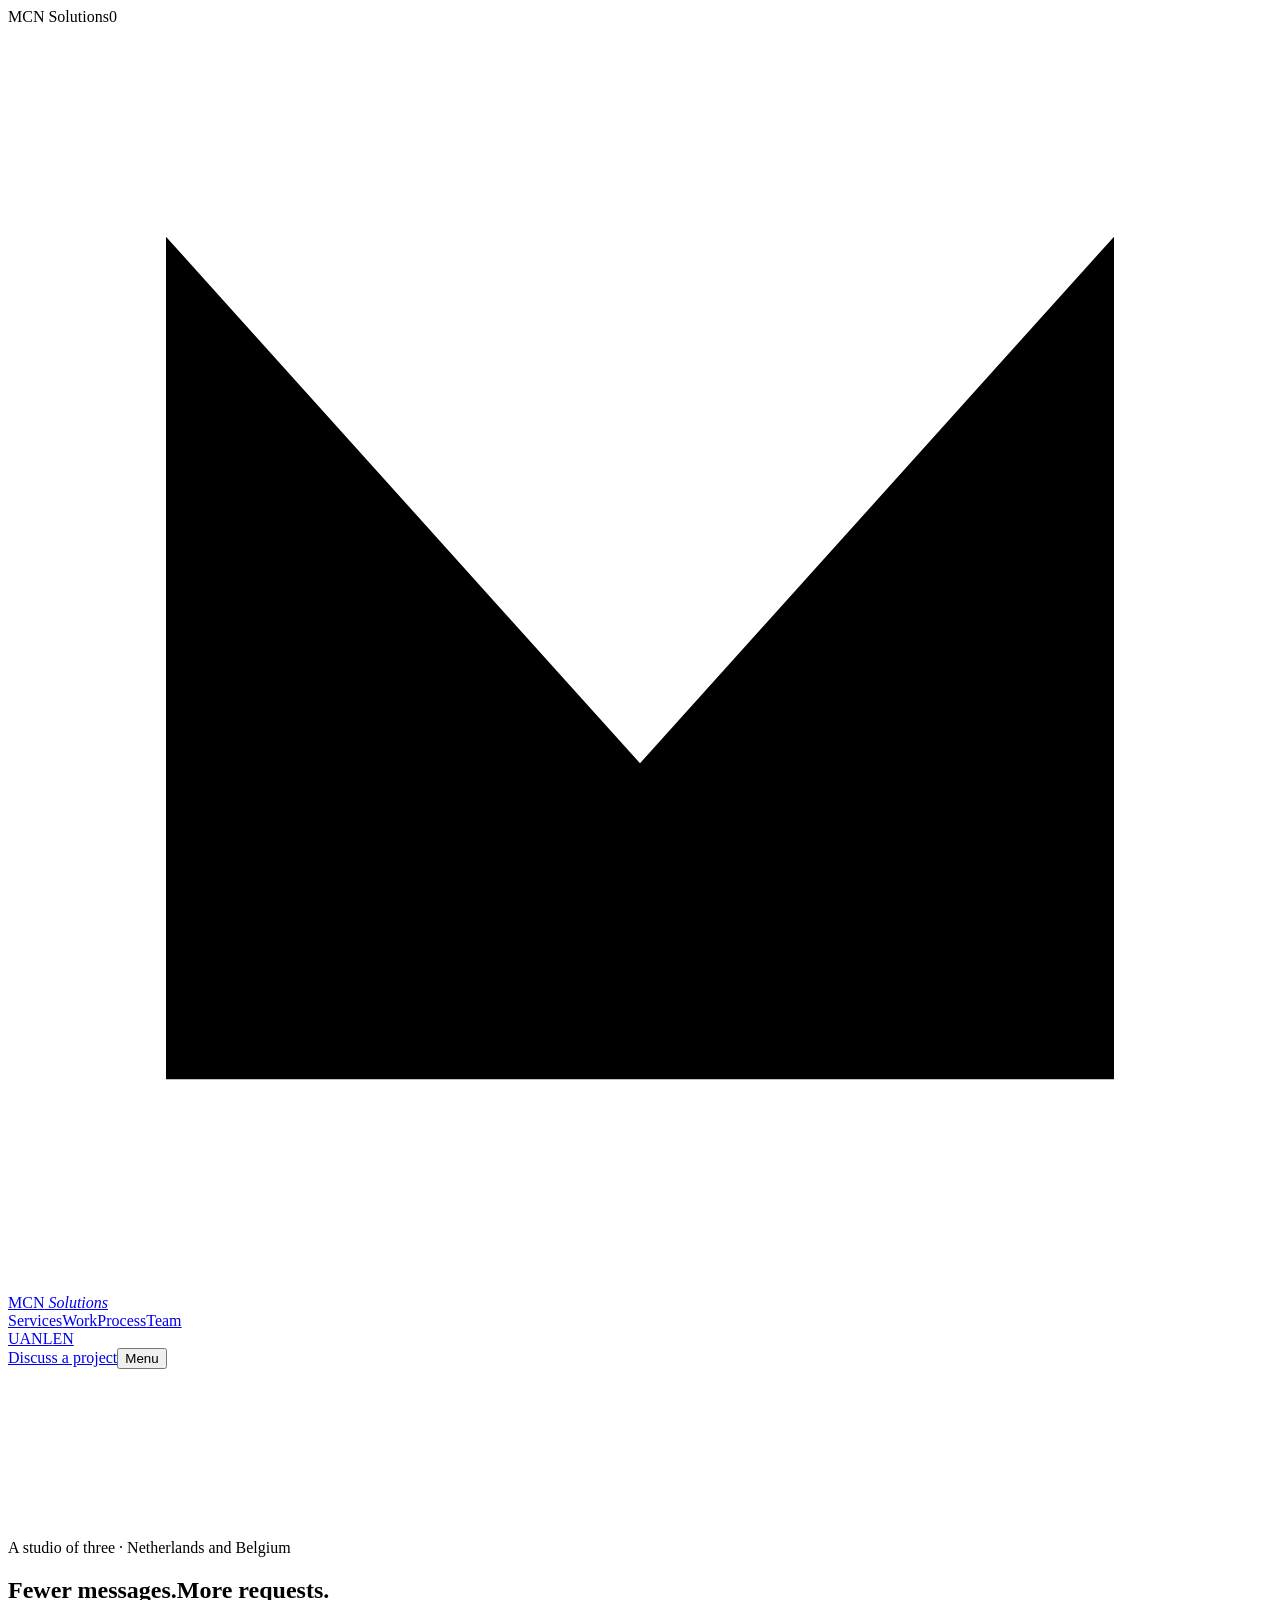
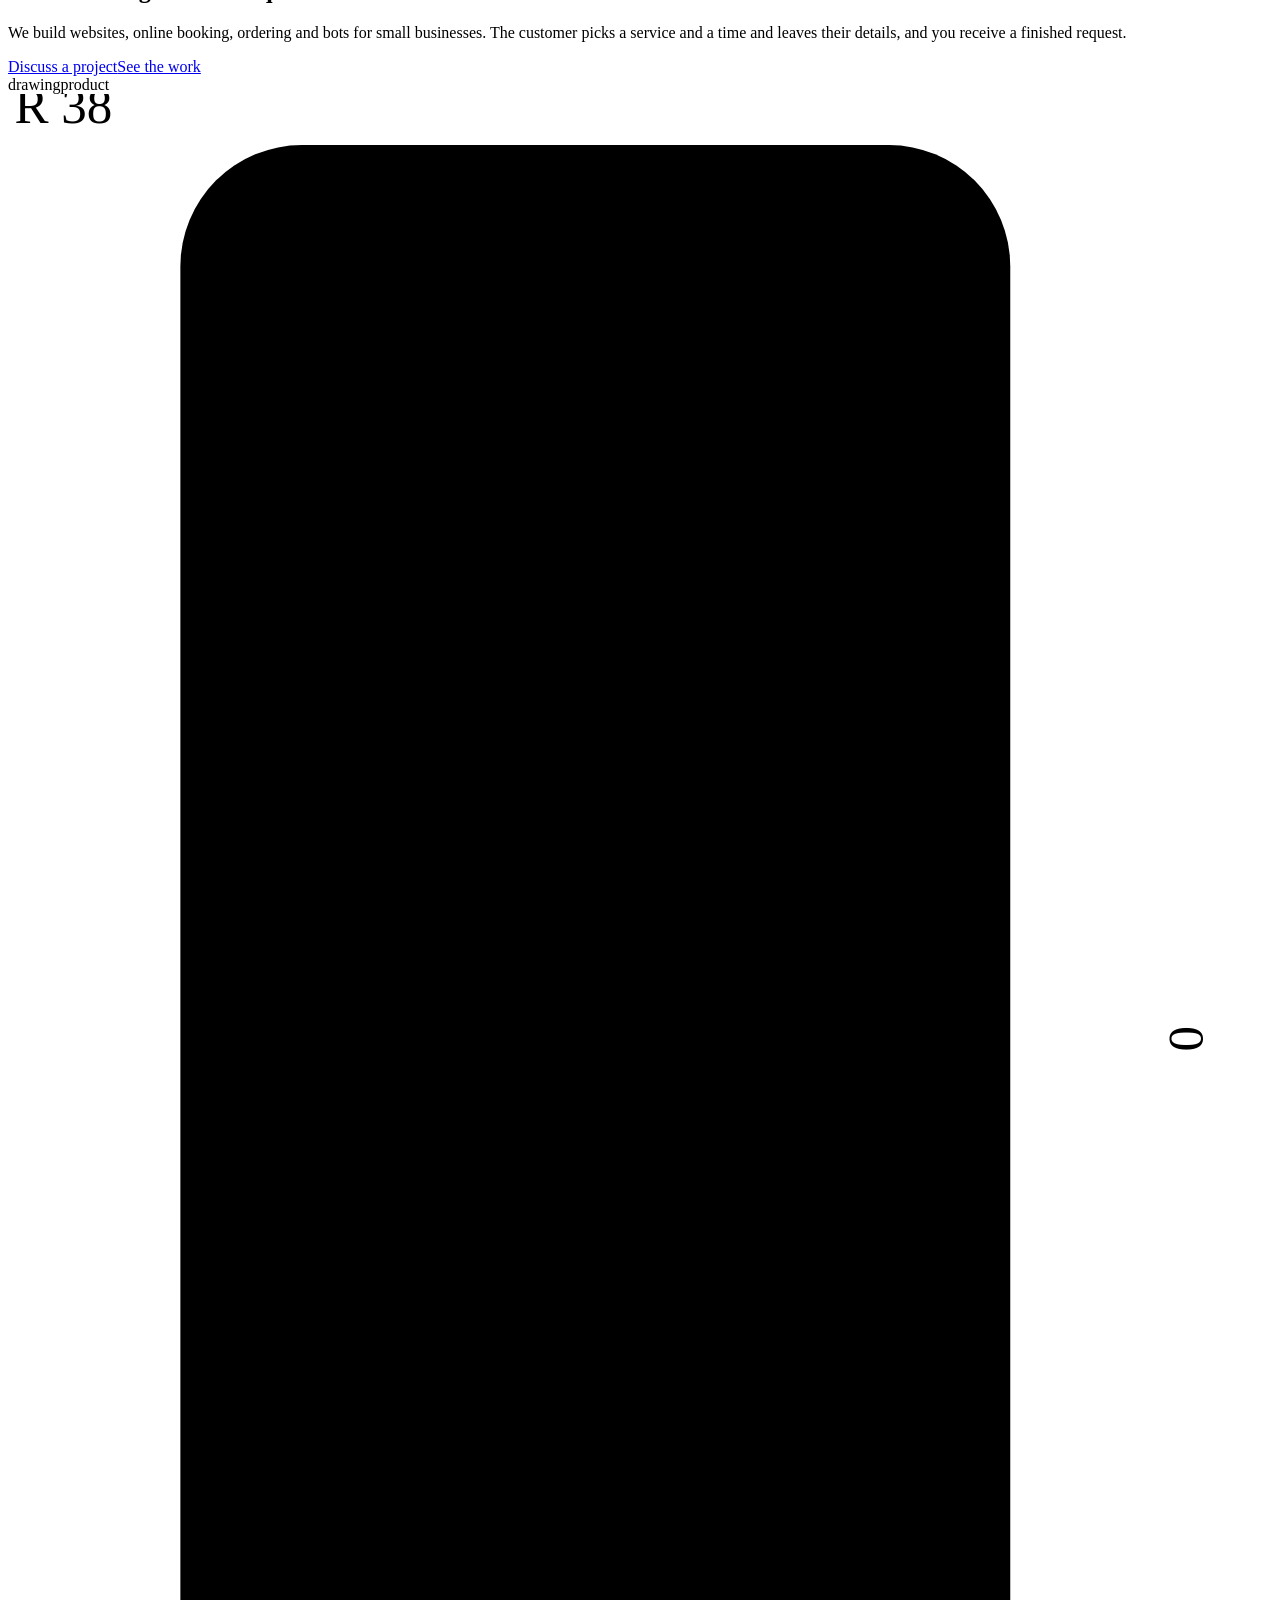
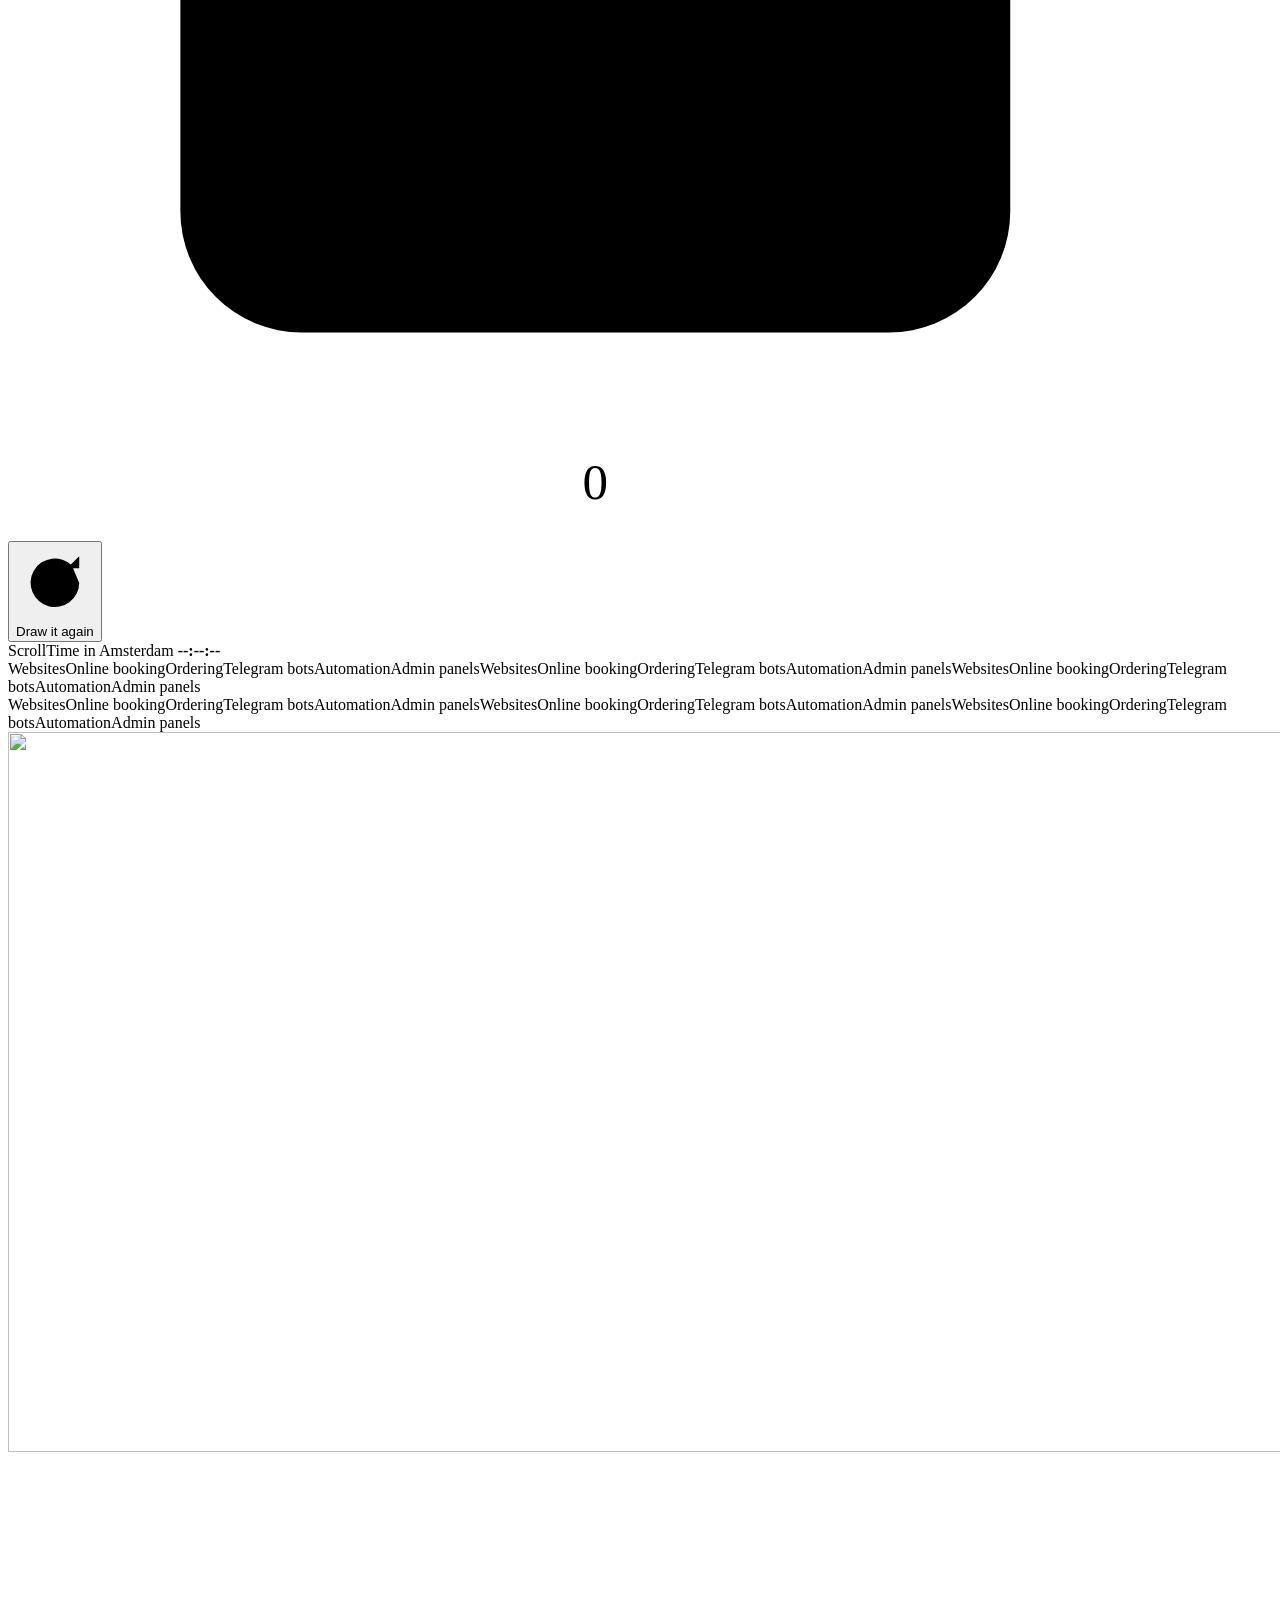
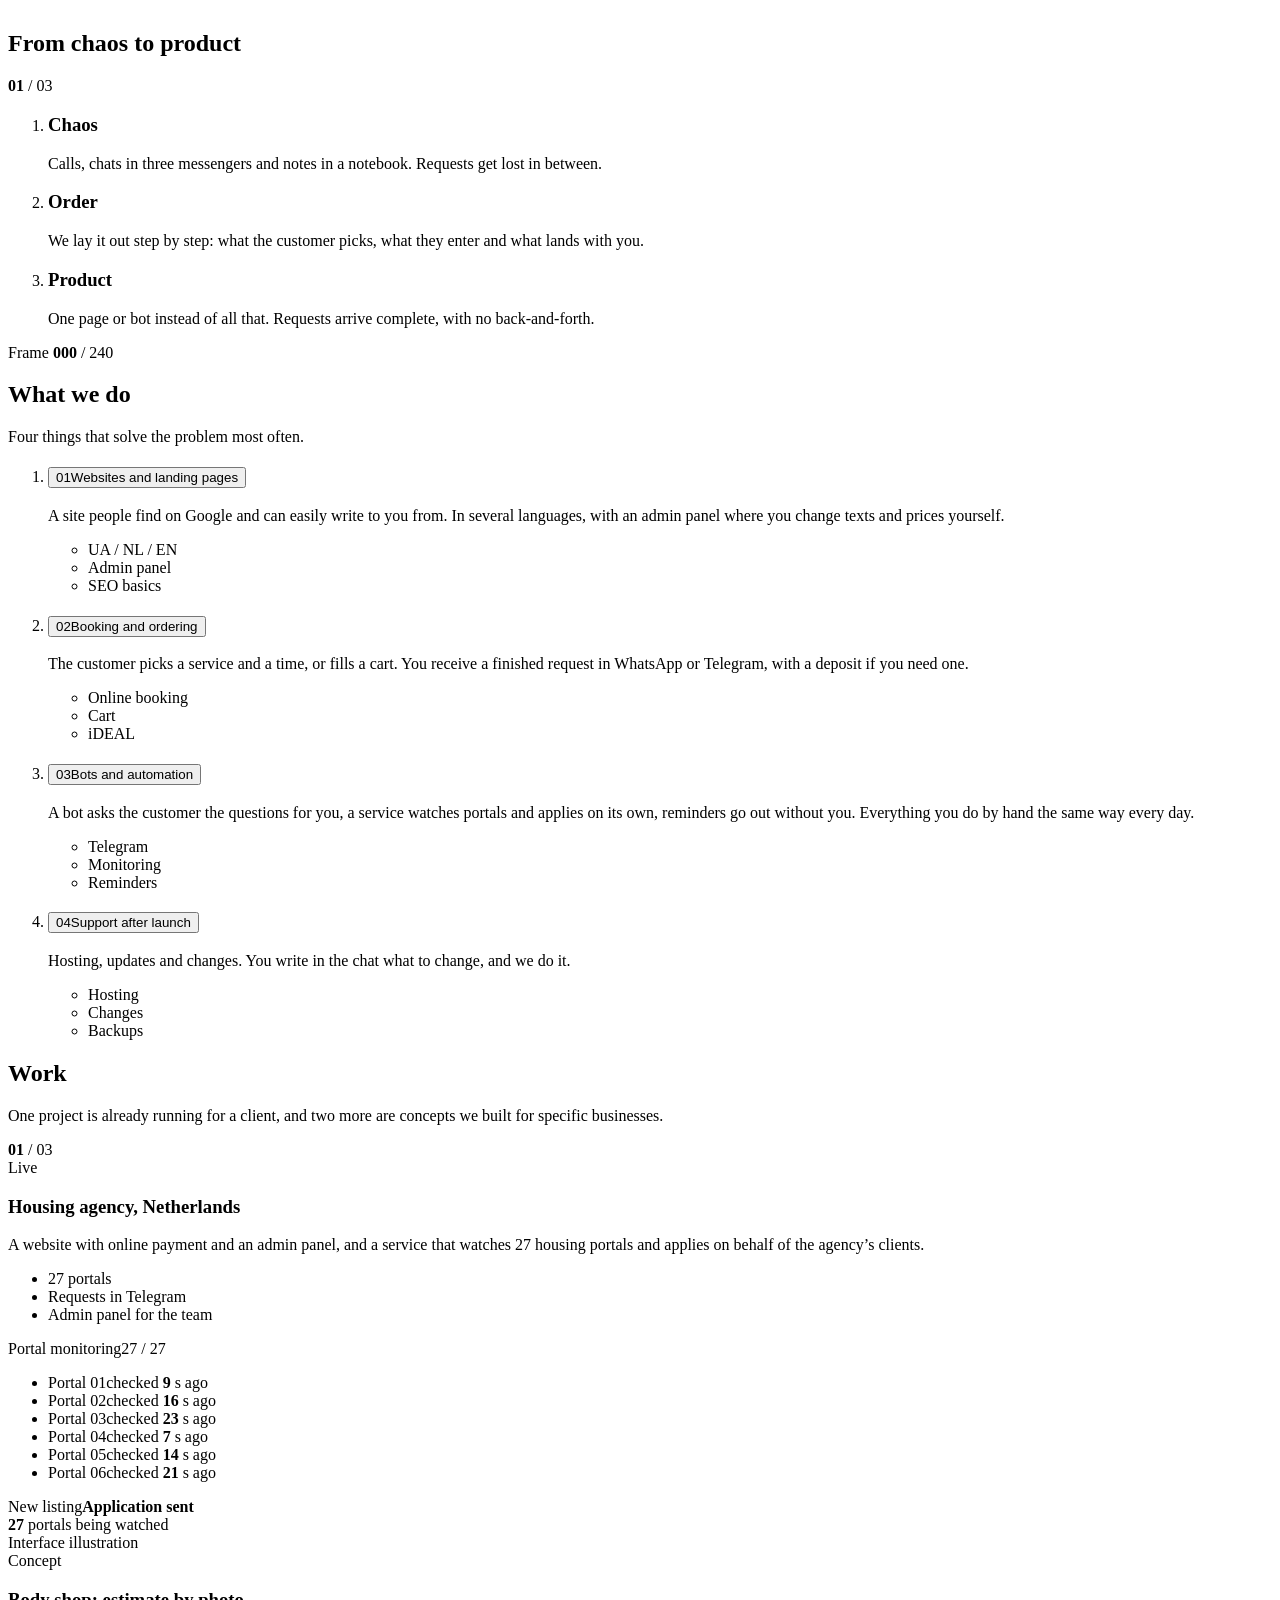
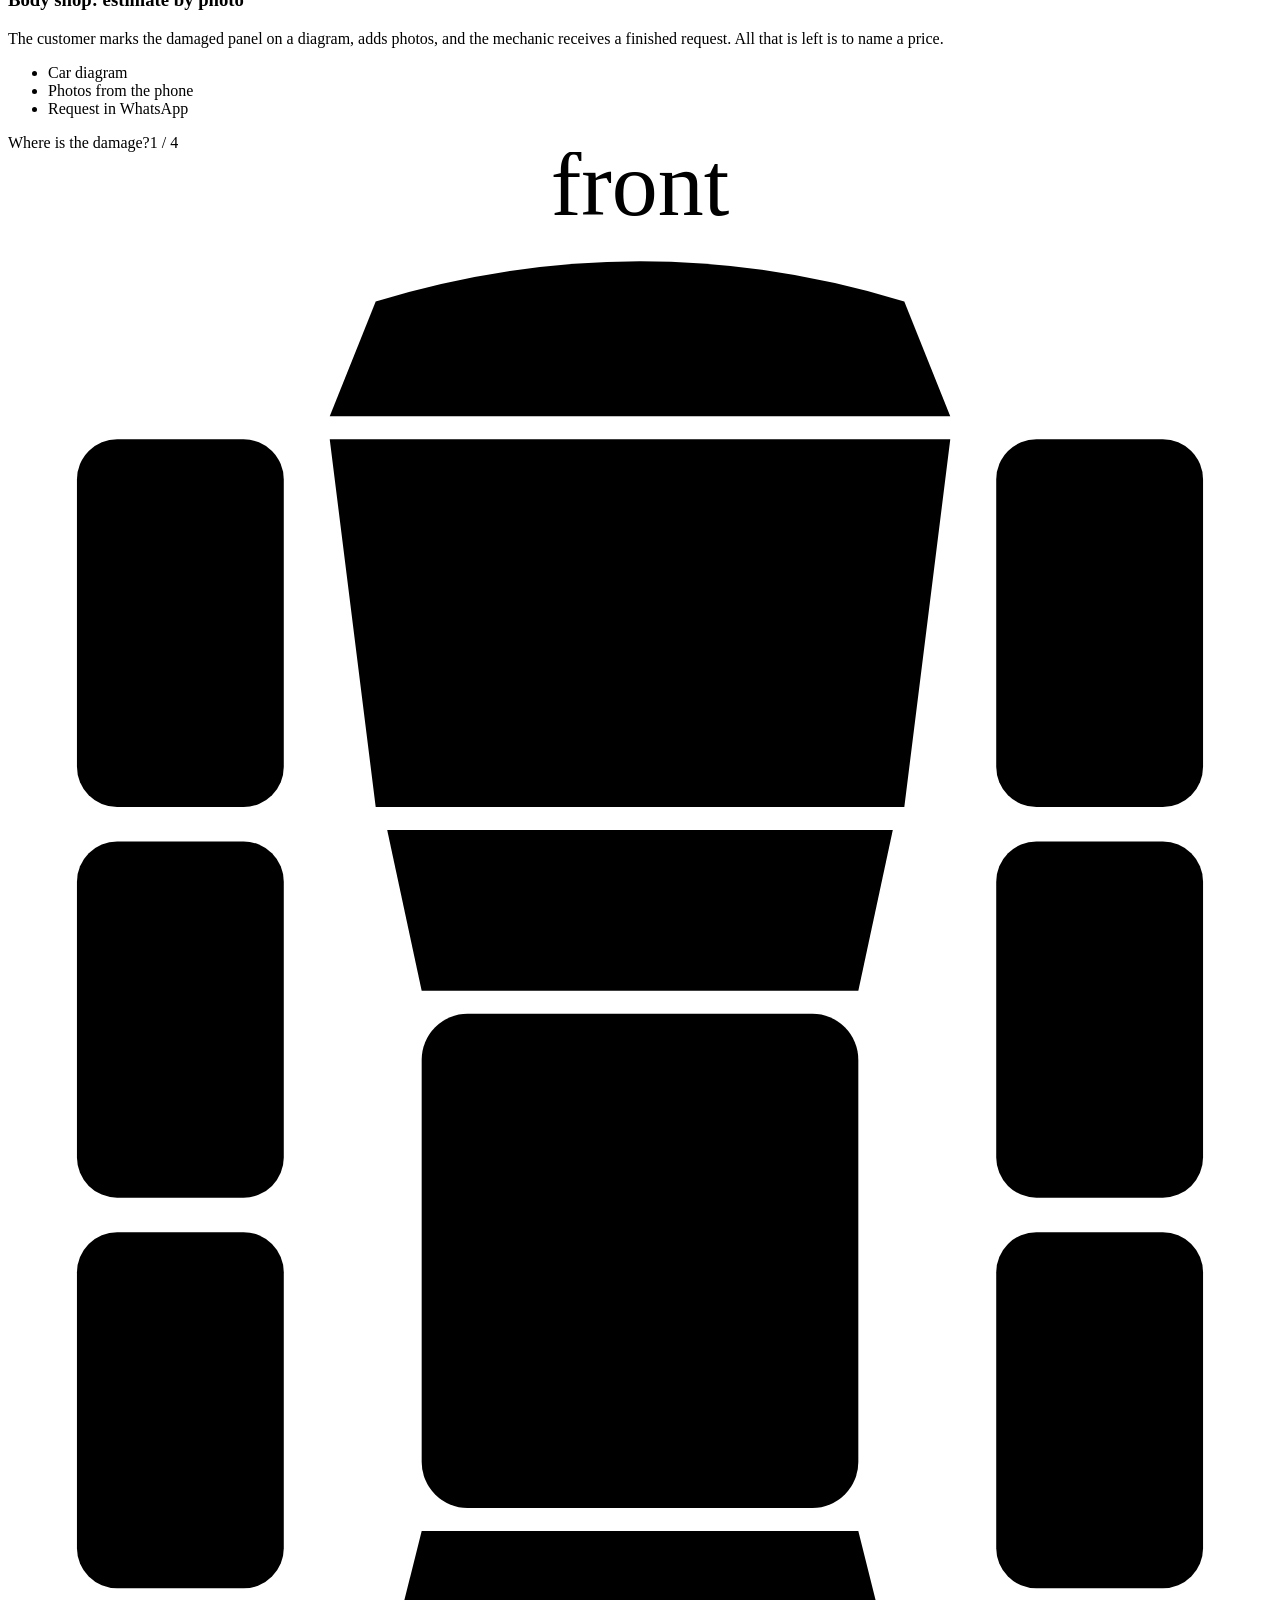
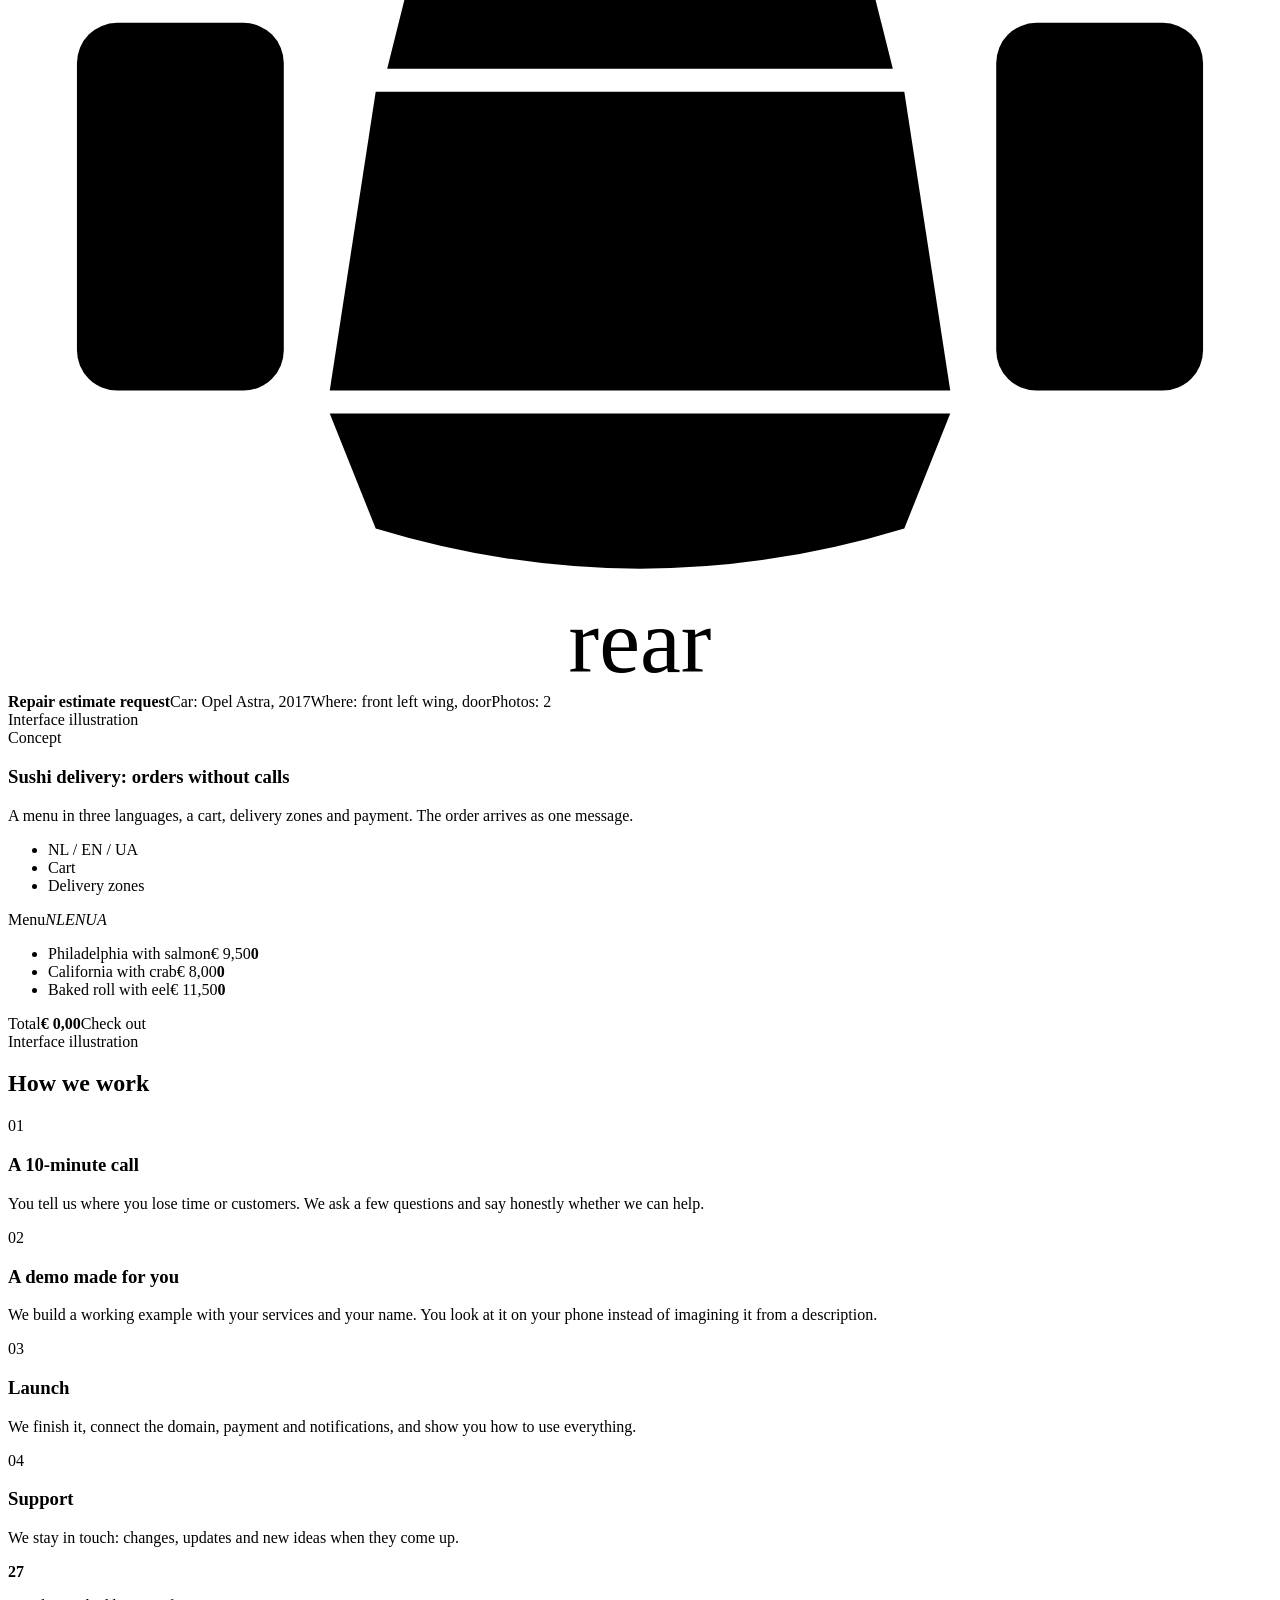
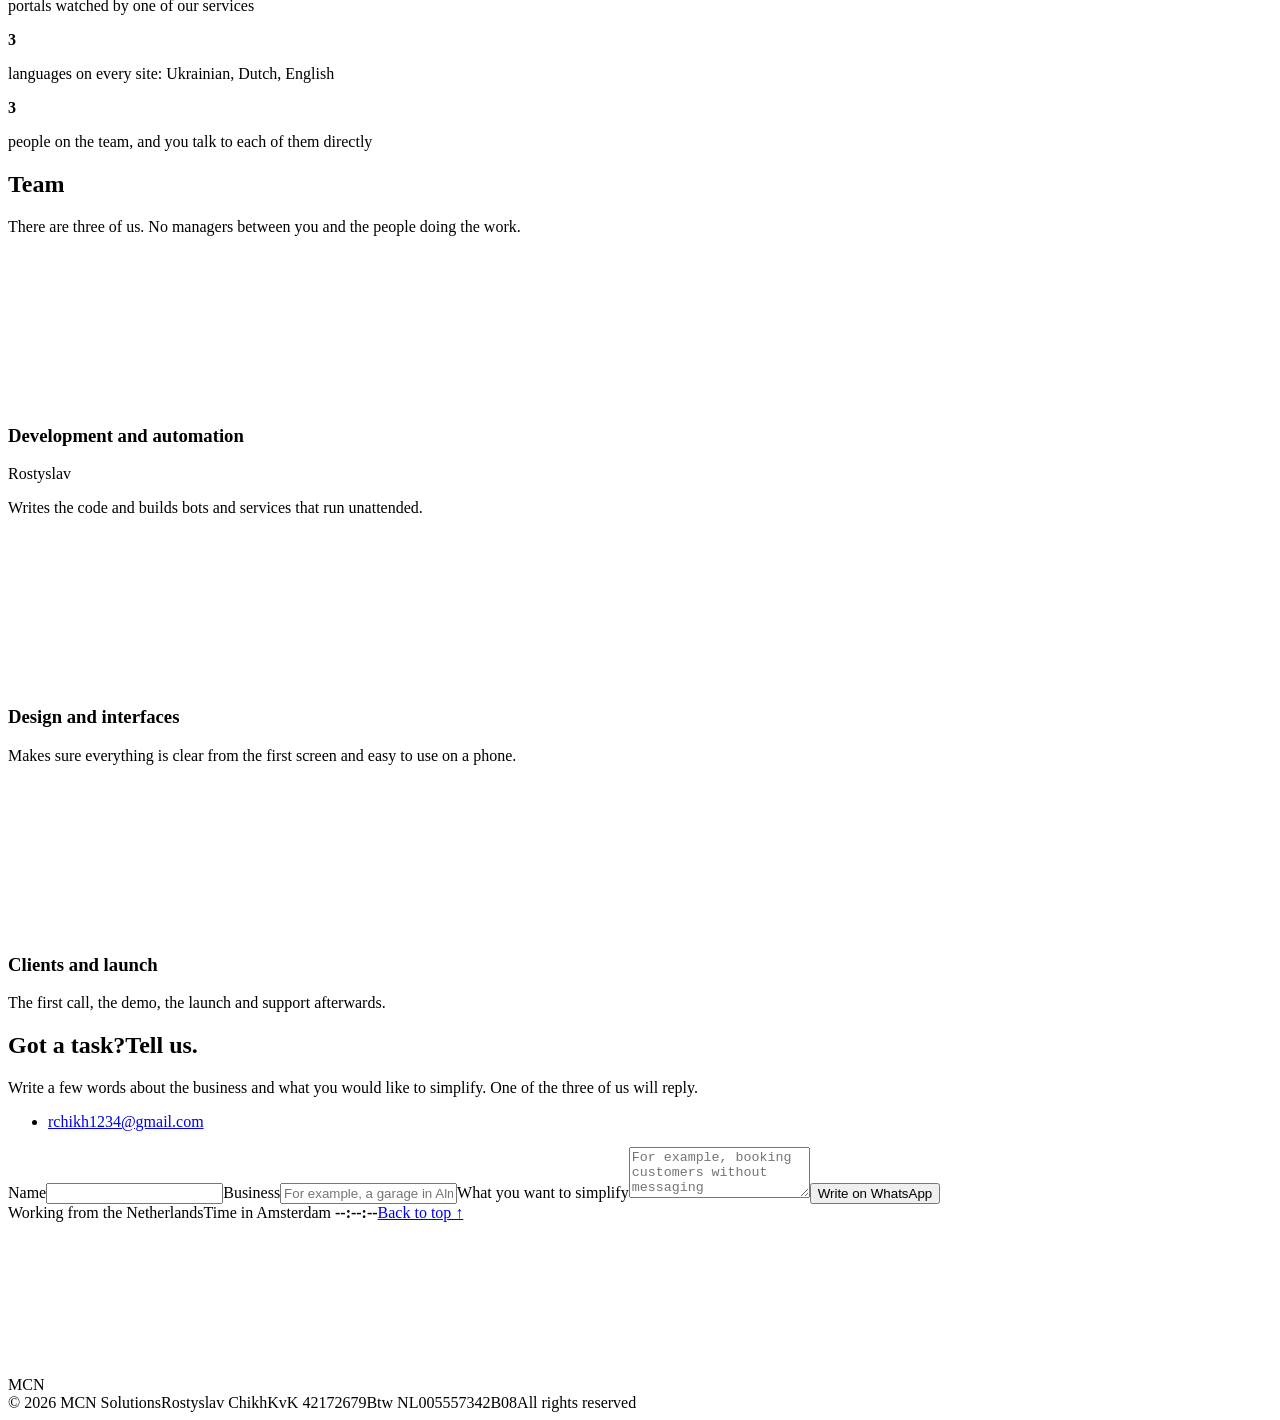
==== commit 61f92a76: "Абстрактний фільм, виправлення для Safari на iPhone Co-Authored-By: Claude Fable 5.2 <noreply@anthro" ====
--- a/en/index.html
+++ b/en/index.html
@@ -1 +1 @@
-<!DOCTYPE html><html lang="en"><head><meta charset="utf-8"><meta name="viewport" content="width=device-width, initial-scale=1"><title>MCN Solutions · Websites, online booking and automation for small businesses</title><meta name="description" content="A three-person studio in the Netherlands. We build websites, booking, ordering and bots that let customers send you a finished request."><link rel="canonical" href="https://chikh124.github.io/mcn-solutions/en/"><link rel="alternate" hreflang="uk" href="https://chikh124.github.io/mcn-solutions/"><link rel="alternate" hreflang="nl" href="https://chikh124.github.io/mcn-solutions/nl/"><link rel="alternate" hreflang="en" href="https://chikh124.github.io/mcn-solutions/en/"><meta property="og:title" content="MCN Solutions · Websites, online booking and automation for small businesses"><meta property="og:description" content="A three-person studio in the Netherlands. We build websites, booking, ordering and bots that let customers send you a finished request."><meta property="og:type" content="website"><meta name="theme-color" content="#f2f2f1"><meta name="robots" content="noindex, nofollow"><link rel="icon" type="image/svg+xml" href="/mcn-solutions/favicon.svg"><link rel="stylesheet" href="/mcn-solutions/_astro/Home.CnvWB3Xy.css"></head><body><div class="loader" data-loader aria-hidden="true"><span class="loader__name mono">MCN Solutions</span><span class="loader__n" data-loader-n>0</span><i class="loader__bar"><b data-loader-bar></b></i></div><header class="nav" data-nav><a class="nav__logo" href="/mcn-solutions/en/" aria-label="MCN Solutions"><svg viewBox="0 0 24 24" aria-hidden="true"><path d="M3 20V4l9 10 9-10v16"></path></svg><span>MCN<em> Solutions</em></span></a><nav class="nav__links" aria-label="Primary"><a href="#services">Services</a><a href="#work">Work</a><a href="#process">Process</a><a href="#team">Team</a></nav><div class="nav__right"><div class="lang mono"><a href="/mcn-solutions/">UA</a><a href="/mcn-solutions/nl/">NL</a><a href="/mcn-solutions/en/" aria-current="true">EN</a></div><a class="nav__cta" href="#contact">Discuss a project</a><button class="nav__burger" type="button" data-menu-toggle aria-expanded="false" aria-controls="menu"><span data-menu-label data-open="Menu" data-close="Close">Menu</span></button></div></header><div class="menu" id="menu" data-menu hidden><nav><a href="#services" data-menu-link><span class="mono">01</span>Services</a><a href="#work" data-menu-link><span class="mono">02</span>Work</a><a href="#process" data-menu-link><span class="mono">03</span>Process</a><a href="#team" data-menu-link><span class="mono">04</span>Team</a><a href="#contact" data-menu-link><span class="mono">05</span>Discuss a project</a></nav><div class="lang mono"><a href="/mcn-solutions/">UA</a><a href="/mcn-solutions/nl/">NL</a><a href="/mcn-solutions/en/" aria-current="true">EN</a></div></div><main><section class="hero" id="top"><canvas class="hero__dots" data-dots aria-hidden="true"></canvas><div class="wrap hero__grid"><div class="hero__text"><p class="eyebrow mono" data-hero-in><i class="dot"></i>A studio of three · Netherlands and Belgium</p><h1 class="hero__title" data-hero-title><span class="line"><span>Fewer messages.</span></span><span class="line"><span>More requests.</span></span></h1><p class="hero__sub" data-hero-in>We build websites, online booking, ordering and bots for small businesses. The customer picks a service and a time and leaves their details, and you receive a finished request.</p><div class="hero__cta" data-hero-in><a class="btn btn--solid" href="#contact" data-magnetic><span>Discuss a project</span></a><a class="btn btn--line" href="#work"><span>See the work</span></a></div></div><div class="board" data-board><div class="board__label mono"><span>drawing</span><i></i><span>product</span></div><div class="board__tilt" data-board-tilt><svg class="phone" viewBox="-14 0 396 640" role="img" aria-label="Estimate by photo"><defs><clipPath id="bp-clip"><rect data-bp-clip x="40" y="16" width="260" height="0"></rect></clipPath><clipPath id="bp-screen"><rect x="40" y="16" width="260" height="560" rx="38"></rect></clipPath></defs><g class="bp-fill" clip-path="url(#bp-clip)"><g clip-path="url(#bp-screen)"><rect class="f-bg" x="40" y="16" width="260" height="560"></rect><text class="f-title" x="60" y="106">Estimate by photo</text><text class="f-step" x="60" y="130">Where is the damage?</text><g transform="translate(88 146) scale(.74)" class="f-car"><path class="glass" d="M66 118h88l-6 28H72z"></path><path class="glass" d="M72 240h76l6 24H66z"></path><path d="M64 26q46-14 92 0l8 20H56z"></path><path d="M56 50h108l-8 64H64z"></path><rect x="72" y="150" width="76" height="86" rx="8"></rect><path d="M64 268h92l8 52H56z"></path><path d="M56 324h108l-8 20q-46 14-92 0z"></path><rect data-bp-zone x="12" y="50" width="36" height="64" rx="7"></rect><rect x="12" y="120" width="36" height="62" rx="7"></rect><rect x="12" y="188" width="36" height="62" rx="7"></rect><rect x="12" y="256" width="36" height="64" rx="7"></rect><rect x="172" y="50" width="36" height="64" rx="7"></rect><rect x="172" y="120" width="36" height="62" rx="7"></rect><rect x="172" y="188" width="36" height="62" rx="7"></rect><rect x="172" y="256" width="36" height="64" rx="7"></rect></g><g data-bp-chip><rect class="f-chip" x="60" y="430" width="178" height="28" rx="14"></rect><circle class="f-dot" cx="76" cy="444" r="4"></circle><text class="f-chiptext" x="88" y="448">Front left wing</text></g><g data-bp-btn><rect class="f-btn" x="60" y="490" width="220" height="50" rx="12"></rect><text class="f-btntext" x="170" y="520" text-anchor="middle">Next</text></g><g data-bp-toast><rect class="f-toast" x="56" y="34" width="228" height="42" rx="13"></rect><circle class="f-dot" cx="76" cy="55" r="4"></circle><text class="f-toasttext" x="90" y="60">Request ready</text></g></g></g><g class="bp-lines"><rect data-bp-draw x="40" y="16" width="260" height="560" rx="38"></rect><rect data-bp-draw x="140" y="30" width="60" height="9" rx="4.5"></rect><rect data-bp-draw x="56" y="50" width="228" height="26" rx="13"></rect><rect data-bp-draw x="60" y="90" width="118" height="18" rx="3"></rect><rect data-bp-draw x="60" y="120" width="150" height="12" rx="3"></rect><g transform="translate(88 146) scale(.74)"><path data-bp-draw d="M64 26q46-14 92 0l8 20H56z"></path><path data-bp-draw d="M56 50h108l-8 64H64z"></path><path data-bp-draw d="M66 118h88l-6 28H72z"></path><rect data-bp-draw x="72" y="150" width="76" height="86" rx="8"></rect><path data-bp-draw d="M72 240h76l6 24H66z"></path><path data-bp-draw d="M64 268h92l8 52H56z"></path><path data-bp-draw d="M56 324h108l-8 20q-46 14-92 0z"></path><rect data-bp-draw x="12" y="50" width="36" height="64" rx="7"></rect><rect data-bp-draw x="12" y="120" width="36" height="62" rx="7"></rect><rect data-bp-draw x="12" y="188" width="36" height="62" rx="7"></rect><rect data-bp-draw x="12" y="256" width="36" height="64" rx="7"></rect><rect data-bp-draw x="172" y="50" width="36" height="64" rx="7"></rect><rect data-bp-draw x="172" y="120" width="36" height="62" rx="7"></rect><rect data-bp-draw x="172" y="188" width="36" height="62" rx="7"></rect><rect data-bp-draw x="172" y="256" width="36" height="64" rx="7"></rect></g><rect data-bp-draw x="60" y="430" width="178" height="28" rx="14"></rect><rect data-bp-draw x="60" y="490" width="220" height="50" rx="12"></rect></g><g class="bp-dims"><line data-bp-dim x1="332" y1="16" x2="332" y2="576"></line><line data-bp-dim x1="325" y1="16" x2="339" y2="16"></line><line data-bp-dim x1="325" y1="576" x2="339" y2="576"></line><text x="350" y="296" transform="rotate(90 350 296)" text-anchor="middle" data-bp-num="844">0</text><line data-bp-dim x1="40" y1="606" x2="300" y2="606"></line><line data-bp-dim x1="40" y1="599" x2="40" y2="613"></line><line data-bp-dim x1="300" y1="599" x2="300" y2="613"></line><text x="170" y="628" text-anchor="middle" data-bp-num="390">0</text><line data-bp-dim x1="51" y1="27" x2="22" y2="6"></line><text x="-12" y="9" data-bp-rad>R 38</text></g><line class="bp-scan" data-bp-scan x1="26" y1="16" x2="314" y2="16"></line></svg></div><button class="board__replay mono" type="button" data-board-replay><svg viewBox="0 0 16 16" aria-hidden="true"><path d="M13 8a5 5 0 1 1-1.5-3.6M13 2.5V5h-2.5"></path></svg>Draw it again</button></div></div><div class="hero__foot mono wrap"><span>Scroll</span><i></i><span>Time in Amsterdam <b data-clock>--:--:--</b></span></div></section><section class="marquee" aria-hidden="true" data-marquee><div class="marquee__row" data-dir="-1"><div class="marquee__inner"><span>Websites<i></i></span><span>Online booking<i></i></span><span>Ordering<i></i></span><span>Telegram bots<i></i></span><span>Automation<i></i></span><span>Admin panels<i></i></span><span>Websites<i></i></span><span>Online booking<i></i></span><span>Ordering<i></i></span><span>Telegram bots<i></i></span><span>Automation<i></i></span><span>Admin panels<i></i></span><span>Websites<i></i></span><span>Online booking<i></i></span><span>Ordering<i></i></span><span>Telegram bots<i></i></span><span>Automation<i></i></span><span>Admin panels<i></i></span></div></div><div class="marquee__row marquee__row--ghost" data-dir="1"><div class="marquee__inner"><span>Websites<i></i></span><span>Online booking<i></i></span><span>Ordering<i></i></span><span>Telegram bots<i></i></span><span>Automation<i></i></span><span>Admin panels<i></i></span><span>Websites<i></i></span><span>Online booking<i></i></span><span>Ordering<i></i></span><span>Telegram bots<i></i></span><span>Automation<i></i></span><span>Admin panels<i></i></span><span>Websites<i></i></span><span>Online booking<i></i></span><span>Ordering<i></i></span><span>Telegram bots<i></i></span><span>Automation<i></i></span><span>Admin panels<i></i></span></div></div></section><section class="film" data-film data-frames="120" data-src="/mcn-solutions/film/" aria-labelledby="film-title"><div class="film__pin"><div class="film__stage" data-film-stage><img class="film__poster" src="/mcn-solutions/film/poster.webp" alt="" width="1280" height="720" loading="lazy" decoding="async"><canvas class="film__canvas" data-film-canvas aria-hidden="true"></canvas></div><div class="stamp" data-film-stamp><div class="stamp__row mono"><h2 id="film-title">From drawing to product</h2><span><b data-film-i>01</b> / 03</span></div><ol class="stamp__phases"><li class="is-on" data-film-phase><h3><span>Drawing</span></h3><p>We lay the customer’s path out on paper: what they see, what they tap and what lands with you.</p></li><li data-film-phase><h3><span>Build</span></h3><p>We put together a working example with your services. You open it on your phone and walk through it yourself.</p></li><li data-film-phase><h3><span>Product</span></h3><p>We launch it on your domain. Requests arrive complete, with no back-and-forth.</p></li></ol><div class="stamp__row stamp__row--foot mono" aria-hidden="true"><span>Frame <b data-film-f>000</b> / 240</span><i class="stamp__bar"></i></div></div></div></section><section class="services" id="services"><div class="wrap"><div class="head"><h2 data-split>What we do</h2><p data-reveal>Four things that solve the problem most often.</p></div><ol class="svc"><li class="svc__row is-open" data-svc><h3><button type="button" aria-expanded="true"><span class="svc__n mono">01</span><span class="svc__title">Websites and landing pages</span><i class="svc__plus" aria-hidden="true"></i></button></h3><div class="svc__body"><div><p>A site people find on Google and can easily write to you from. In several languages, with an admin panel where you change texts and prices yourself.</p><ul class="tags mono"><li>UA / NL / EN</li><li>Admin panel</li><li>SEO basics</li></ul></div></div></li><li class="svc__row" data-svc><h3><button type="button" aria-expanded="false"><span class="svc__n mono">02</span><span class="svc__title">Booking and ordering</span><i class="svc__plus" aria-hidden="true"></i></button></h3><div class="svc__body"><div><p>The customer picks a service and a time, or fills a cart. You receive a finished request in WhatsApp or Telegram, with a deposit if you need one.</p><ul class="tags mono"><li>Online booking</li><li>Cart</li><li>iDEAL</li></ul></div></div></li><li class="svc__row" data-svc><h3><button type="button" aria-expanded="false"><span class="svc__n mono">03</span><span class="svc__title">Bots and automation</span><i class="svc__plus" aria-hidden="true"></i></button></h3><div class="svc__body"><div><p>A bot asks the customer the questions for you, a service watches portals and applies on its own, reminders go out without you. Everything you do by hand the same way every day.</p><ul class="tags mono"><li>Telegram</li><li>Monitoring</li><li>Reminders</li></ul></div></div></li><li class="svc__row" data-svc><h3><button type="button" aria-expanded="false"><span class="svc__n mono">04</span><span class="svc__title">Support after launch</span><i class="svc__plus" aria-hidden="true"></i></button></h3><div class="svc__body"><div><p>Hosting, updates and changes. You write in the chat what to change, and we do it.</p><ul class="tags mono"><li>Hosting</li><li>Changes</li><li>Backups</li></ul></div></div></li></ol></div></section><section class="work" id="work" data-work><div class="work__pin" data-work-pin><div class="wrap work__head"><h2 data-split>Work</h2><p data-reveal>One project is already running for a client, and two more are concepts we built for specific businesses.</p><span class="work__count mono"><b data-work-i>01</b> / 03</span></div><div class="work__track" data-work-track><article class="case" data-case><div class="case__text"><span class="badge mono"><i class="dot dot--live"></i>Live</span><h3>Housing agency, Netherlands</h3><p>A website with online payment and an admin panel, and a service that watches 27 housing portals and applies on behalf of the agency’s clients.</p><ul class="case__facts mono"><li>27 portals</li><li>Requests in Telegram</li><li>Admin panel for the team</li></ul></div><div class="case__ui"><div class="win win--mon"><div class="win__bar mono"><span>Portal monitoring</span><span class="win__live"><i class="dot dot--live"></i>27 / 27</span></div><ul class="mon"><li data-mon-row><i class="dot"></i><span>Portal 01</span><span class="mono mon__t">checked <b data-tick="9">9</b> s ago</span></li><li data-mon-row><i class="dot"></i><span>Portal 02</span><span class="mono mon__t">checked <b data-tick="16">16</b> s ago</span></li><li data-mon-row><i class="dot"></i><span>Portal 03</span><span class="mono mon__t">checked <b data-tick="23">23</b> s ago</span></li><li data-mon-row><i class="dot"></i><span>Portal 04</span><span class="mono mon__t">checked <b data-tick="7">7</b> s ago</span></li><li data-mon-row><i class="dot"></i><span>Portal 05</span><span class="mono mon__t">checked <b data-tick="14">14</b> s ago</span></li><li data-mon-row><i class="dot"></i><span>Portal 06</span><span class="mono mon__t">checked <b data-tick="21">21</b> s ago</span></li></ul><div class="mon__toast" data-mon-toast><span class="mono">New listing</span><b>Application sent</b></div><div class="mon__total mono"><b>27</b> portals being watched</div></div><span class="case__cap mono">Interface illustration</span></div></article><article class="case" data-case><div class="case__text"><span class="badge mono"><i class="dot"></i>Concept</span><h3>Body shop: estimate by photo</h3><p>The customer marks the damaged panel on a diagram, adds photos, and the mechanic receives a finished request. All that is left is to name a price.</p><ul class="case__facts mono"><li>Car diagram</li><li>Photos from the phone</li><li>Request in WhatsApp</li></ul></div><div class="case__ui"><div class="win win--car"><div class="win__bar mono"><span>Where is the damage?</span><span>1 / 4</span></div><div class="car"><svg viewBox="0 0 220 372" aria-hidden="true"><text x="110" y="11" text-anchor="middle">front</text><text x="110" y="369" text-anchor="middle">rear</text><path class="glass" d="M66 118h88l-6 28H72z"></path><path class="glass" d="M72 240h76l6 24H66z"></path><path d="M64 26q46-14 92 0l8 20H56z"></path><path d="M56 50h108l-8 64H64z"></path><rect x="72" y="150" width="76" height="86" rx="8"></rect><path d="M64 268h92l8 52H56z"></path><path d="M56 324h108l-8 20q-46 14-92 0z"></path><rect class="z z1" x="12" y="50" width="36" height="64" rx="7"></rect><rect class="z z2" x="12" y="120" width="36" height="62" rx="7"></rect><rect x="12" y="188" width="36" height="62" rx="7"></rect><rect x="12" y="256" width="36" height="64" rx="7"></rect><rect x="172" y="50" width="36" height="64" rx="7"></rect><rect x="172" y="120" width="36" height="62" rx="7"></rect><rect x="172" y="188" width="36" height="62" rx="7"></rect><rect x="172" y="256" width="36" height="64" rx="7"></rect></svg><div class="bubble"><b>Repair estimate request</b><span>Car: Opel Astra, 2017</span><span>Where: front left wing, door</span><span>Photos: 2</span></div></div></div><span class="case__cap mono">Interface illustration</span></div></article><article class="case" data-case><div class="case__text"><span class="badge mono"><i class="dot"></i>Concept</span><h3>Sushi delivery: orders without calls</h3><p>A menu in three languages, a cart, delivery zones and payment. The order arrives as one message.</p><ul class="case__facts mono"><li>NL / EN / UA</li><li>Cart</li><li>Delivery zones</li></ul></div><div class="case__ui"><div class="win win--menu" data-sushi><div class="win__bar mono"><span>Menu</span><span class="pills"><i>NL</i><i>EN</i><i class="on">UA</i></span></div><ul class="dish"><li data-dish data-price="9.50"><span class="dish__pic" style="background-image:url(/mcn-solutions/img/dish-1.webp)"></span><span class="dish__name">Philadelphia with salmon</span><span class="mono dish__price">€ 9,50</span><span class="dish__add"><b data-qty>0</b></span></li><li data-dish data-price="8.00"><span class="dish__pic" style="background-image:url(/mcn-solutions/img/dish-2.webp)"></span><span class="dish__name">California with crab</span><span class="mono dish__price">€ 8,00</span><span class="dish__add"><b data-qty>0</b></span></li><li data-dish data-price="11.50"><span class="dish__pic" style="background-image:url(/mcn-solutions/img/dish-3.webp)"></span><span class="dish__name">Baked roll with eel</span><span class="mono dish__price">€ 11,50</span><span class="dish__add"><b data-qty>0</b></span></li></ul><div class="cartbar"><span class="mono">Total</span><b class="mono">€ <span data-total>0,00</span></b><span class="cartbar__btn">Check out</span></div></div><span class="case__cap mono">Interface illustration</span></div></article></div><div class="wrap"><div class="work__bar"><i data-work-bar></i></div></div></div></section><section class="process" id="process"><div class="wrap"><div class="head"><h2 data-split>How we work</h2></div><div class="steps" data-steps><div class="steps__line" aria-hidden="true"><i></i></div><div class="step" data-step><span class="step__n mono">01</span><h3>A 10-minute call</h3><p>You tell us where you lose time or customers. We ask a few questions and say honestly whether we can help.</p></div><div class="step" data-step><span class="step__n mono">02</span><h3>A demo made for you</h3><p>We build a working example with your services and your name. You look at it on your phone instead of imagining it from a description.</p></div><div class="step" data-step><span class="step__n mono">03</span><h3>Launch</h3><p>We finish it, connect the domain, payment and notifications, and show you how to use everything.</p></div><div class="step" data-step><span class="step__n mono">04</span><h3>Support</h3><p>We stay in touch: changes, updates and new ideas when they come up.</p></div></div></div></section><section class="facts"><div class="wrap facts__grid"><div class="fact" data-reveal><b data-count="27">27</b><p>portals watched by one of our services</p></div><div class="fact" data-reveal><b data-count="3">3</b><p>languages on every site: Ukrainian, Dutch, English</p></div><div class="fact" data-reveal><b data-count="3">3</b><p>people on the team, and you talk to each of them directly</p></div></div></section><section class="team" id="team"><div class="wrap"><div class="head"><h2 data-split>Team</h2><p data-reveal>There are three of us. No managers between you and the people doing the work.</p></div><div class="people"><article class="person" data-reveal><canvas class="person__glyph" data-glyph="01" aria-hidden="true"></canvas><h3>Development and automation</h3><span class="person__name mono">Rostyslav</span><p>Writes the code and builds bots and services that run unattended.</p></article><article class="person" data-reveal><canvas class="person__glyph" data-glyph="02" aria-hidden="true"></canvas><h3>Design and interfaces</h3><p>Makes sure everything is clear from the first screen and easy to use on a phone.</p></article><article class="person" data-reveal><canvas class="person__glyph" data-glyph="03" aria-hidden="true"></canvas><h3>Clients and launch</h3><p>The first call, the demo, the launch and support afterwards.</p></article></div></div></section><section class="contact" id="contact"><div class="wrap contact__grid"><div><h2 class="contact__title" data-lines><span class="line"><span>Got a task?</span></span><span class="line"><span>Tell us.</span></span></h2><p class="contact__sub" data-reveal>Write a few words about the business and what you would like to simplify. One of the three of us will reply.</p><ul class="contact__links mono" data-reveal><li><a href="mailto:rchikh1234@gmail.com">rchikh1234@gmail.com</a></li></ul></div><form class="form" data-form data-wa data-head="Request from the MCN Solutions website" data-labels="Name|Business|What you want to simplify" novalidate data-reveal><label><span class="mono">Name</span><input name="name" autocomplete="given-name"></label><label><span class="mono">Business</span><input name="business" placeholder="For example, a garage in Almere" autocomplete="organization"></label><label><span class="mono">What you want to simplify</span><textarea name="task" rows="3" placeholder="For example, booking customers without messaging" required></textarea><em class="form__err" data-form-err hidden>Describe the task in at least one sentence</em></label><button class="btn btn--snow" type="submit" data-magnetic><span>Write on WhatsApp</span></button></form></div></section></main><footer class="foot"><div class="wrap foot__meta mono"><span>Working from the Netherlands</span><span>Time in Amsterdam <b data-clock>--:--:--</b></span><a href="#top">Back to top ↑</a></div><div class="foot__word" aria-hidden="true"><video class="foot__video" data-foot-video muted loop playsinline preload="none" poster="/mcn-solutions/film/poster.webp"><source src="/mcn-solutions/film/loop.mp4" type="video/mp4"></video><div class="foot__letters" data-foot-word><span>M</span><span>C</span><span>N</span></div></div><div class="wrap foot__legal mono"><span>© 2026 MCN Solutions</span><span>Rostyslav Chikh · KvK 42172679 · Btw NL005557342B08</span><span>All rights reserved</span></div></footer><script type="module" src="/mcn-solutions/_astro/Base.astro_astro_type_script_index_0_lang.CV3uk6IY.js"></script></body></html>+<!DOCTYPE html><html lang="en"><head><meta charset="utf-8"><meta name="viewport" content="width=device-width, initial-scale=1"><title>MCN Solutions · Websites, online booking and automation for small businesses</title><meta name="description" content="A three-person studio in the Netherlands. We build websites, booking, ordering and bots that let customers send you a finished request."><link rel="canonical" href="https://chikh124.github.io/mcn-solutions/en/"><link rel="alternate" hreflang="uk" href="https://chikh124.github.io/mcn-solutions/"><link rel="alternate" hreflang="nl" href="https://chikh124.github.io/mcn-solutions/nl/"><link rel="alternate" hreflang="en" href="https://chikh124.github.io/mcn-solutions/en/"><meta property="og:title" content="MCN Solutions · Websites, online booking and automation for small businesses"><meta property="og:description" content="A three-person studio in the Netherlands. We build websites, booking, ordering and bots that let customers send you a finished request."><meta property="og:type" content="website"><meta name="theme-color" content="#f2f2f1"><meta name="robots" content="noindex, nofollow"><link rel="icon" type="image/svg+xml" href="/mcn-solutions/favicon.svg"><link rel="stylesheet" href="/mcn-solutions/_astro/Home.KsxKhE_c.css"></head><body><div class="loader" data-loader aria-hidden="true"><span class="loader__name mono">MCN Solutions</span><span class="loader__n" data-loader-n>0</span><i class="loader__bar"><b data-loader-bar></b></i></div><header class="nav" data-nav><a class="nav__logo" href="/mcn-solutions/en/" aria-label="MCN Solutions"><svg viewBox="0 0 24 24" aria-hidden="true"><path d="M3 20V4l9 10 9-10v16"></path></svg><span>MCN<em> Solutions</em></span></a><nav class="nav__links" aria-label="Primary"><a href="#services">Services</a><a href="#work">Work</a><a href="#process">Process</a><a href="#team">Team</a></nav><div class="nav__right"><div class="lang mono"><a href="/mcn-solutions/">UA</a><a href="/mcn-solutions/nl/">NL</a><a href="/mcn-solutions/en/" aria-current="true">EN</a></div><a class="nav__cta" href="#contact">Discuss a project</a><button class="nav__burger" type="button" data-menu-toggle aria-expanded="false" aria-controls="menu"><span data-menu-label data-open="Menu" data-close="Close">Menu</span></button></div></header><div class="menu" id="menu" data-menu hidden><nav><a href="#services" data-menu-link><span class="mono">01</span>Services</a><a href="#work" data-menu-link><span class="mono">02</span>Work</a><a href="#process" data-menu-link><span class="mono">03</span>Process</a><a href="#team" data-menu-link><span class="mono">04</span>Team</a><a href="#contact" data-menu-link><span class="mono">05</span>Discuss a project</a></nav><div class="lang mono"><a href="/mcn-solutions/">UA</a><a href="/mcn-solutions/nl/">NL</a><a href="/mcn-solutions/en/" aria-current="true">EN</a></div></div><main><section class="hero" id="top"><canvas class="hero__dots" data-dots aria-hidden="true"></canvas><div class="wrap hero__grid"><div class="hero__text"><p class="eyebrow mono" data-hero-in><i class="dot"></i>A studio of three · Netherlands and Belgium</p><h1 class="hero__title" data-hero-title><span class="line"><span>Fewer messages.</span></span><span class="line"><span>More requests.</span></span></h1><p class="hero__sub" data-hero-in>We build websites, online booking, ordering and bots for small businesses. The customer picks a service and a time and leaves their details, and you receive a finished request.</p><div class="hero__cta" data-hero-in><a class="btn btn--solid" href="#contact" data-magnetic><span>Discuss a project</span></a><a class="btn btn--line" href="#work"><span>See the work</span></a></div></div><div class="board" data-board><div class="board__label mono"><span>drawing</span><i></i><span>product</span></div><div class="board__tilt" data-board-tilt><svg class="phone" viewBox="-14 0 396 640" role="img" aria-label="Estimate by photo"><defs><clipPath id="bp-clip"><rect data-bp-clip x="40" y="16" width="260" height="0"></rect></clipPath><clipPath id="bp-screen"><rect x="40" y="16" width="260" height="560" rx="38"></rect></clipPath></defs><g class="bp-fill" clip-path="url(#bp-clip)"><g clip-path="url(#bp-screen)"><rect class="f-bg" x="40" y="16" width="260" height="560"></rect><text class="f-title" x="60" y="106">Estimate by photo</text><text class="f-step" x="60" y="130">Where is the damage?</text><g transform="translate(88 146) scale(.74)" class="f-car"><path class="glass" d="M66 118h88l-6 28H72z"></path><path class="glass" d="M72 240h76l6 24H66z"></path><path d="M64 26q46-14 92 0l8 20H56z"></path><path d="M56 50h108l-8 64H64z"></path><rect x="72" y="150" width="76" height="86" rx="8"></rect><path d="M64 268h92l8 52H56z"></path><path d="M56 324h108l-8 20q-46 14-92 0z"></path><rect data-bp-zone x="12" y="50" width="36" height="64" rx="7"></rect><rect x="12" y="120" width="36" height="62" rx="7"></rect><rect x="12" y="188" width="36" height="62" rx="7"></rect><rect x="12" y="256" width="36" height="64" rx="7"></rect><rect x="172" y="50" width="36" height="64" rx="7"></rect><rect x="172" y="120" width="36" height="62" rx="7"></rect><rect x="172" y="188" width="36" height="62" rx="7"></rect><rect x="172" y="256" width="36" height="64" rx="7"></rect></g><g data-bp-chip><rect class="f-chip" x="60" y="430" width="178" height="28" rx="14"></rect><circle class="f-dot" cx="76" cy="444" r="4"></circle><text class="f-chiptext" x="88" y="448">Front left wing</text></g><g data-bp-btn><rect class="f-btn" x="60" y="490" width="220" height="50" rx="12"></rect><text class="f-btntext" x="170" y="520" text-anchor="middle">Next</text></g><g data-bp-toast><rect class="f-toast" x="56" y="34" width="228" height="42" rx="13"></rect><circle class="f-dot" cx="76" cy="55" r="4"></circle><text class="f-toasttext" x="90" y="60">Request ready</text></g></g></g><g class="bp-lines"><rect data-bp-draw x="40" y="16" width="260" height="560" rx="38"></rect><rect data-bp-draw x="140" y="30" width="60" height="9" rx="4.5"></rect><rect data-bp-draw x="56" y="50" width="228" height="26" rx="13"></rect><rect data-bp-draw x="60" y="90" width="118" height="18" rx="3"></rect><rect data-bp-draw x="60" y="120" width="150" height="12" rx="3"></rect><g transform="translate(88 146) scale(.74)"><path data-bp-draw d="M64 26q46-14 92 0l8 20H56z"></path><path data-bp-draw d="M56 50h108l-8 64H64z"></path><path data-bp-draw d="M66 118h88l-6 28H72z"></path><rect data-bp-draw x="72" y="150" width="76" height="86" rx="8"></rect><path data-bp-draw d="M72 240h76l6 24H66z"></path><path data-bp-draw d="M64 268h92l8 52H56z"></path><path data-bp-draw d="M56 324h108l-8 20q-46 14-92 0z"></path><rect data-bp-draw x="12" y="50" width="36" height="64" rx="7"></rect><rect data-bp-draw x="12" y="120" width="36" height="62" rx="7"></rect><rect data-bp-draw x="12" y="188" width="36" height="62" rx="7"></rect><rect data-bp-draw x="12" y="256" width="36" height="64" rx="7"></rect><rect data-bp-draw x="172" y="50" width="36" height="64" rx="7"></rect><rect data-bp-draw x="172" y="120" width="36" height="62" rx="7"></rect><rect data-bp-draw x="172" y="188" width="36" height="62" rx="7"></rect><rect data-bp-draw x="172" y="256" width="36" height="64" rx="7"></rect></g><rect data-bp-draw x="60" y="430" width="178" height="28" rx="14"></rect><rect data-bp-draw x="60" y="490" width="220" height="50" rx="12"></rect></g><g class="bp-dims"><line data-bp-dim x1="332" y1="16" x2="332" y2="576"></line><line data-bp-dim x1="325" y1="16" x2="339" y2="16"></line><line data-bp-dim x1="325" y1="576" x2="339" y2="576"></line><text x="350" y="296" transform="rotate(90 350 296)" text-anchor="middle" data-bp-num="844">0</text><line data-bp-dim x1="40" y1="606" x2="300" y2="606"></line><line data-bp-dim x1="40" y1="599" x2="40" y2="613"></line><line data-bp-dim x1="300" y1="599" x2="300" y2="613"></line><text x="170" y="628" text-anchor="middle" data-bp-num="390">0</text><line data-bp-dim x1="51" y1="27" x2="22" y2="6"></line><text x="-12" y="9" data-bp-rad>R 38</text></g><line class="bp-scan" data-bp-scan x1="26" y1="16" x2="314" y2="16"></line></svg></div><button class="board__replay mono" type="button" data-board-replay><svg viewBox="0 0 16 16" aria-hidden="true"><path d="M13 8a5 5 0 1 1-1.5-3.6M13 2.5V5h-2.5"></path></svg>Draw it again</button></div></div><div class="hero__foot mono wrap"><span>Scroll</span><i></i><span>Time in Amsterdam <b data-clock>--:--:--</b></span></div></section><section class="marquee" aria-hidden="true" data-marquee><div class="marquee__row" data-dir="-1"><div class="marquee__inner"><span>Websites<i></i></span><span>Online booking<i></i></span><span>Ordering<i></i></span><span>Telegram bots<i></i></span><span>Automation<i></i></span><span>Admin panels<i></i></span><span>Websites<i></i></span><span>Online booking<i></i></span><span>Ordering<i></i></span><span>Telegram bots<i></i></span><span>Automation<i></i></span><span>Admin panels<i></i></span><span>Websites<i></i></span><span>Online booking<i></i></span><span>Ordering<i></i></span><span>Telegram bots<i></i></span><span>Automation<i></i></span><span>Admin panels<i></i></span></div></div><div class="marquee__row marquee__row--ghost" data-dir="1"><div class="marquee__inner"><span>Websites<i></i></span><span>Online booking<i></i></span><span>Ordering<i></i></span><span>Telegram bots<i></i></span><span>Automation<i></i></span><span>Admin panels<i></i></span><span>Websites<i></i></span><span>Online booking<i></i></span><span>Ordering<i></i></span><span>Telegram bots<i></i></span><span>Automation<i></i></span><span>Admin panels<i></i></span><span>Websites<i></i></span><span>Online booking<i></i></span><span>Ordering<i></i></span><span>Telegram bots<i></i></span><span>Automation<i></i></span><span>Admin panels<i></i></span></div></div></section><section class="film" id="film" data-film data-frames="120" data-src="/mcn-solutions/film/" aria-labelledby="film-title"><div class="film__pin"><div class="film__stage" data-film-stage><img class="film__poster" src="/mcn-solutions/film/poster.webp" alt="" width="1280" height="720" loading="lazy" decoding="async"><canvas class="film__canvas" data-film-canvas aria-hidden="true"></canvas></div><div class="stamp" data-film-stamp><div class="stamp__row mono"><h2 id="film-title">From chaos to product</h2><span><b data-film-i>01</b> / 03</span></div><ol class="stamp__phases"><li class="is-on" data-film-phase><h3><span>Chaos</span></h3><p>Calls, chats in three messengers and notes in a notebook. Requests get lost in between.</p></li><li data-film-phase><h3><span>Order</span></h3><p>We lay it out step by step: what the customer picks, what they enter and what lands with you.</p></li><li data-film-phase><h3><span>Product</span></h3><p>One page or bot instead of all that. Requests arrive complete, with no back-and-forth.</p></li></ol><div class="stamp__row stamp__row--foot mono" aria-hidden="true"><span>Frame <b data-film-f>000</b> / 240</span><i class="stamp__bar"></i></div></div></div></section><section class="services" id="services"><div class="wrap"><div class="head"><h2 data-split>What we do</h2><p data-reveal>Four things that solve the problem most often.</p></div><ol class="svc"><li class="svc__row is-open" data-svc><h3><button type="button" aria-expanded="true"><span class="svc__n mono">01</span><span class="svc__title">Websites and landing pages</span><i class="svc__plus" aria-hidden="true"></i></button></h3><div class="svc__body"><div><p>A site people find on Google and can easily write to you from. In several languages, with an admin panel where you change texts and prices yourself.</p><ul class="tags mono"><li>UA / NL / EN</li><li>Admin panel</li><li>SEO basics</li></ul></div></div></li><li class="svc__row" data-svc><h3><button type="button" aria-expanded="false"><span class="svc__n mono">02</span><span class="svc__title">Booking and ordering</span><i class="svc__plus" aria-hidden="true"></i></button></h3><div class="svc__body"><div><p>The customer picks a service and a time, or fills a cart. You receive a finished request in WhatsApp or Telegram, with a deposit if you need one.</p><ul class="tags mono"><li>Online booking</li><li>Cart</li><li>iDEAL</li></ul></div></div></li><li class="svc__row" data-svc><h3><button type="button" aria-expanded="false"><span class="svc__n mono">03</span><span class="svc__title">Bots and automation</span><i class="svc__plus" aria-hidden="true"></i></button></h3><div class="svc__body"><div><p>A bot asks the customer the questions for you, a service watches portals and applies on its own, reminders go out without you. Everything you do by hand the same way every day.</p><ul class="tags mono"><li>Telegram</li><li>Monitoring</li><li>Reminders</li></ul></div></div></li><li class="svc__row" data-svc><h3><button type="button" aria-expanded="false"><span class="svc__n mono">04</span><span class="svc__title">Support after launch</span><i class="svc__plus" aria-hidden="true"></i></button></h3><div class="svc__body"><div><p>Hosting, updates and changes. You write in the chat what to change, and we do it.</p><ul class="tags mono"><li>Hosting</li><li>Changes</li><li>Backups</li></ul></div></div></li></ol></div></section><section class="work" id="work" data-work><div class="work__pin" data-work-pin><div class="wrap work__head"><h2 data-split>Work</h2><p data-reveal>One project is already running for a client, and two more are concepts we built for specific businesses.</p><span class="work__count mono"><b data-work-i>01</b> / 03</span></div><div class="work__track" data-work-track><article class="case" data-case><div class="case__text"><span class="badge mono"><i class="dot dot--live"></i>Live</span><h3>Housing agency, Netherlands</h3><p>A website with online payment and an admin panel, and a service that watches 27 housing portals and applies on behalf of the agency’s clients.</p><ul class="case__facts mono"><li>27 portals</li><li>Requests in Telegram</li><li>Admin panel for the team</li></ul></div><div class="case__ui"><div class="win win--mon"><div class="win__bar mono"><span>Portal monitoring</span><span class="win__live"><i class="dot dot--live"></i>27 / 27</span></div><ul class="mon"><li data-mon-row><i class="dot"></i><span>Portal 01</span><span class="mono mon__t">checked <b data-tick="9">9</b> s ago</span></li><li data-mon-row><i class="dot"></i><span>Portal 02</span><span class="mono mon__t">checked <b data-tick="16">16</b> s ago</span></li><li data-mon-row><i class="dot"></i><span>Portal 03</span><span class="mono mon__t">checked <b data-tick="23">23</b> s ago</span></li><li data-mon-row><i class="dot"></i><span>Portal 04</span><span class="mono mon__t">checked <b data-tick="7">7</b> s ago</span></li><li data-mon-row><i class="dot"></i><span>Portal 05</span><span class="mono mon__t">checked <b data-tick="14">14</b> s ago</span></li><li data-mon-row><i class="dot"></i><span>Portal 06</span><span class="mono mon__t">checked <b data-tick="21">21</b> s ago</span></li></ul><div class="mon__toast" data-mon-toast><span class="mono">New listing</span><b>Application sent</b></div><div class="mon__total mono"><b>27</b> portals being watched</div></div><span class="case__cap mono">Interface illustration</span></div></article><article class="case" data-case><div class="case__text"><span class="badge mono"><i class="dot"></i>Concept</span><h3>Body shop: estimate by photo</h3><p>The customer marks the damaged panel on a diagram, adds photos, and the mechanic receives a finished request. All that is left is to name a price.</p><ul class="case__facts mono"><li>Car diagram</li><li>Photos from the phone</li><li>Request in WhatsApp</li></ul></div><div class="case__ui"><div class="win win--car"><div class="win__bar mono"><span>Where is the damage?</span><span>1 / 4</span></div><div class="car"><svg viewBox="0 0 220 372" aria-hidden="true"><text x="110" y="11" text-anchor="middle">front</text><text x="110" y="369" text-anchor="middle">rear</text><path class="glass" d="M66 118h88l-6 28H72z"></path><path class="glass" d="M72 240h76l6 24H66z"></path><path d="M64 26q46-14 92 0l8 20H56z"></path><path d="M56 50h108l-8 64H64z"></path><rect x="72" y="150" width="76" height="86" rx="8"></rect><path d="M64 268h92l8 52H56z"></path><path d="M56 324h108l-8 20q-46 14-92 0z"></path><rect class="z z1" x="12" y="50" width="36" height="64" rx="7"></rect><rect class="z z2" x="12" y="120" width="36" height="62" rx="7"></rect><rect x="12" y="188" width="36" height="62" rx="7"></rect><rect x="12" y="256" width="36" height="64" rx="7"></rect><rect x="172" y="50" width="36" height="64" rx="7"></rect><rect x="172" y="120" width="36" height="62" rx="7"></rect><rect x="172" y="188" width="36" height="62" rx="7"></rect><rect x="172" y="256" width="36" height="64" rx="7"></rect></svg><div class="bubble"><b>Repair estimate request</b><span>Car: Opel Astra, 2017</span><span>Where: front left wing, door</span><span>Photos: 2</span></div></div></div><span class="case__cap mono">Interface illustration</span></div></article><article class="case" data-case><div class="case__text"><span class="badge mono"><i class="dot"></i>Concept</span><h3>Sushi delivery: orders without calls</h3><p>A menu in three languages, a cart, delivery zones and payment. The order arrives as one message.</p><ul class="case__facts mono"><li>NL / EN / UA</li><li>Cart</li><li>Delivery zones</li></ul></div><div class="case__ui"><div class="win win--menu" data-sushi><div class="win__bar mono"><span>Menu</span><span class="pills"><i>NL</i><i>EN</i><i class="on">UA</i></span></div><ul class="dish"><li data-dish data-price="9.50"><span class="dish__pic" style="background-image:url(/mcn-solutions/img/dish-1.webp)"></span><span class="dish__name">Philadelphia with salmon</span><span class="mono dish__price">€ 9,50</span><span class="dish__add"><b data-qty>0</b></span></li><li data-dish data-price="8.00"><span class="dish__pic" style="background-image:url(/mcn-solutions/img/dish-2.webp)"></span><span class="dish__name">California with crab</span><span class="mono dish__price">€ 8,00</span><span class="dish__add"><b data-qty>0</b></span></li><li data-dish data-price="11.50"><span class="dish__pic" style="background-image:url(/mcn-solutions/img/dish-3.webp)"></span><span class="dish__name">Baked roll with eel</span><span class="mono dish__price">€ 11,50</span><span class="dish__add"><b data-qty>0</b></span></li></ul><div class="cartbar"><span class="mono">Total</span><b class="mono">€ <span data-total>0,00</span></b><span class="cartbar__btn">Check out</span></div></div><span class="case__cap mono">Interface illustration</span></div></article></div><div class="wrap"><div class="work__bar"><i data-work-bar></i></div></div></div></section><section class="process" id="process"><div class="wrap"><div class="head"><h2 data-split>How we work</h2></div><div class="steps" data-steps><div class="steps__line" aria-hidden="true"><i></i></div><div class="step" data-step><span class="step__n mono">01</span><h3>A 10-minute call</h3><p>You tell us where you lose time or customers. We ask a few questions and say honestly whether we can help.</p></div><div class="step" data-step><span class="step__n mono">02</span><h3>A demo made for you</h3><p>We build a working example with your services and your name. You look at it on your phone instead of imagining it from a description.</p></div><div class="step" data-step><span class="step__n mono">03</span><h3>Launch</h3><p>We finish it, connect the domain, payment and notifications, and show you how to use everything.</p></div><div class="step" data-step><span class="step__n mono">04</span><h3>Support</h3><p>We stay in touch: changes, updates and new ideas when they come up.</p></div></div></div></section><section class="facts"><div class="wrap facts__grid"><div class="fact" data-reveal><b data-count="27">27</b><p>portals watched by one of our services</p></div><div class="fact" data-reveal><b data-count="3">3</b><p>languages on every site: Ukrainian, Dutch, English</p></div><div class="fact" data-reveal><b data-count="3">3</b><p>people on the team, and you talk to each of them directly</p></div></div></section><section class="team" id="team"><div class="wrap"><div class="head"><h2 data-split>Team</h2><p data-reveal>There are three of us. No managers between you and the people doing the work.</p></div><div class="people"><article class="person" data-reveal><canvas class="person__glyph" data-glyph="01" aria-hidden="true"></canvas><h3>Development and automation</h3><span class="person__name mono">Rostyslav</span><p>Writes the code and builds bots and services that run unattended.</p></article><article class="person" data-reveal><canvas class="person__glyph" data-glyph="02" aria-hidden="true"></canvas><h3>Design and interfaces</h3><p>Makes sure everything is clear from the first screen and easy to use on a phone.</p></article><article class="person" data-reveal><canvas class="person__glyph" data-glyph="03" aria-hidden="true"></canvas><h3>Clients and launch</h3><p>The first call, the demo, the launch and support afterwards.</p></article></div></div></section><section class="contact" id="contact"><div class="wrap contact__grid"><div><h2 class="contact__title" data-lines><span class="line"><span>Got a task?</span></span><span class="line"><span>Tell us.</span></span></h2><p class="contact__sub" data-reveal>Write a few words about the business and what you would like to simplify. One of the three of us will reply.</p><ul class="contact__links mono" data-reveal><li><a href="mailto:rchikh1234@gmail.com">rchikh1234@gmail.com</a></li></ul></div><form class="form" data-form data-wa data-head="Request from the MCN Solutions website" data-labels="Name|Business|What you want to simplify" novalidate data-reveal><label><span class="mono">Name</span><input name="name" autocomplete="given-name"></label><label><span class="mono">Business</span><input name="business" placeholder="For example, a garage in Almere" autocomplete="organization"></label><label><span class="mono">What you want to simplify</span><textarea name="task" rows="3" placeholder="For example, booking customers without messaging" required></textarea><em class="form__err" data-form-err hidden>Describe the task in at least one sentence</em></label><button class="btn btn--snow" type="submit" data-magnetic><span>Write on WhatsApp</span></button></form></div></section></main><footer class="foot"><div class="wrap foot__meta mono"><span>Working from the Netherlands</span><span>Time in Amsterdam <b data-clock>--:--:--</b></span><a href="#top">Back to top ↑</a></div><div class="foot__word" aria-hidden="true"><video class="foot__video" data-foot-video muted loop playsinline preload="none" poster="/mcn-solutions/film/poster.webp"><source src="/mcn-solutions/film/loop.mp4" type="video/mp4"></video><div class="foot__letters" data-foot-word><span>M</span><span>C</span><span>N</span></div></div><div class="wrap foot__legal mono"><span>© 2026 MCN Solutions</span><span class="foot__id"><span>Rostyslav Chikh</span><span>KvK 42172679</span><span>Btw NL005557342B08</span></span><span>All rights reserved</span></div></footer><script type="module" src="/mcn-solutions/_astro/Base.astro_astro_type_script_index_0_lang.Dqiy4Xi-.js"></script></body></html>
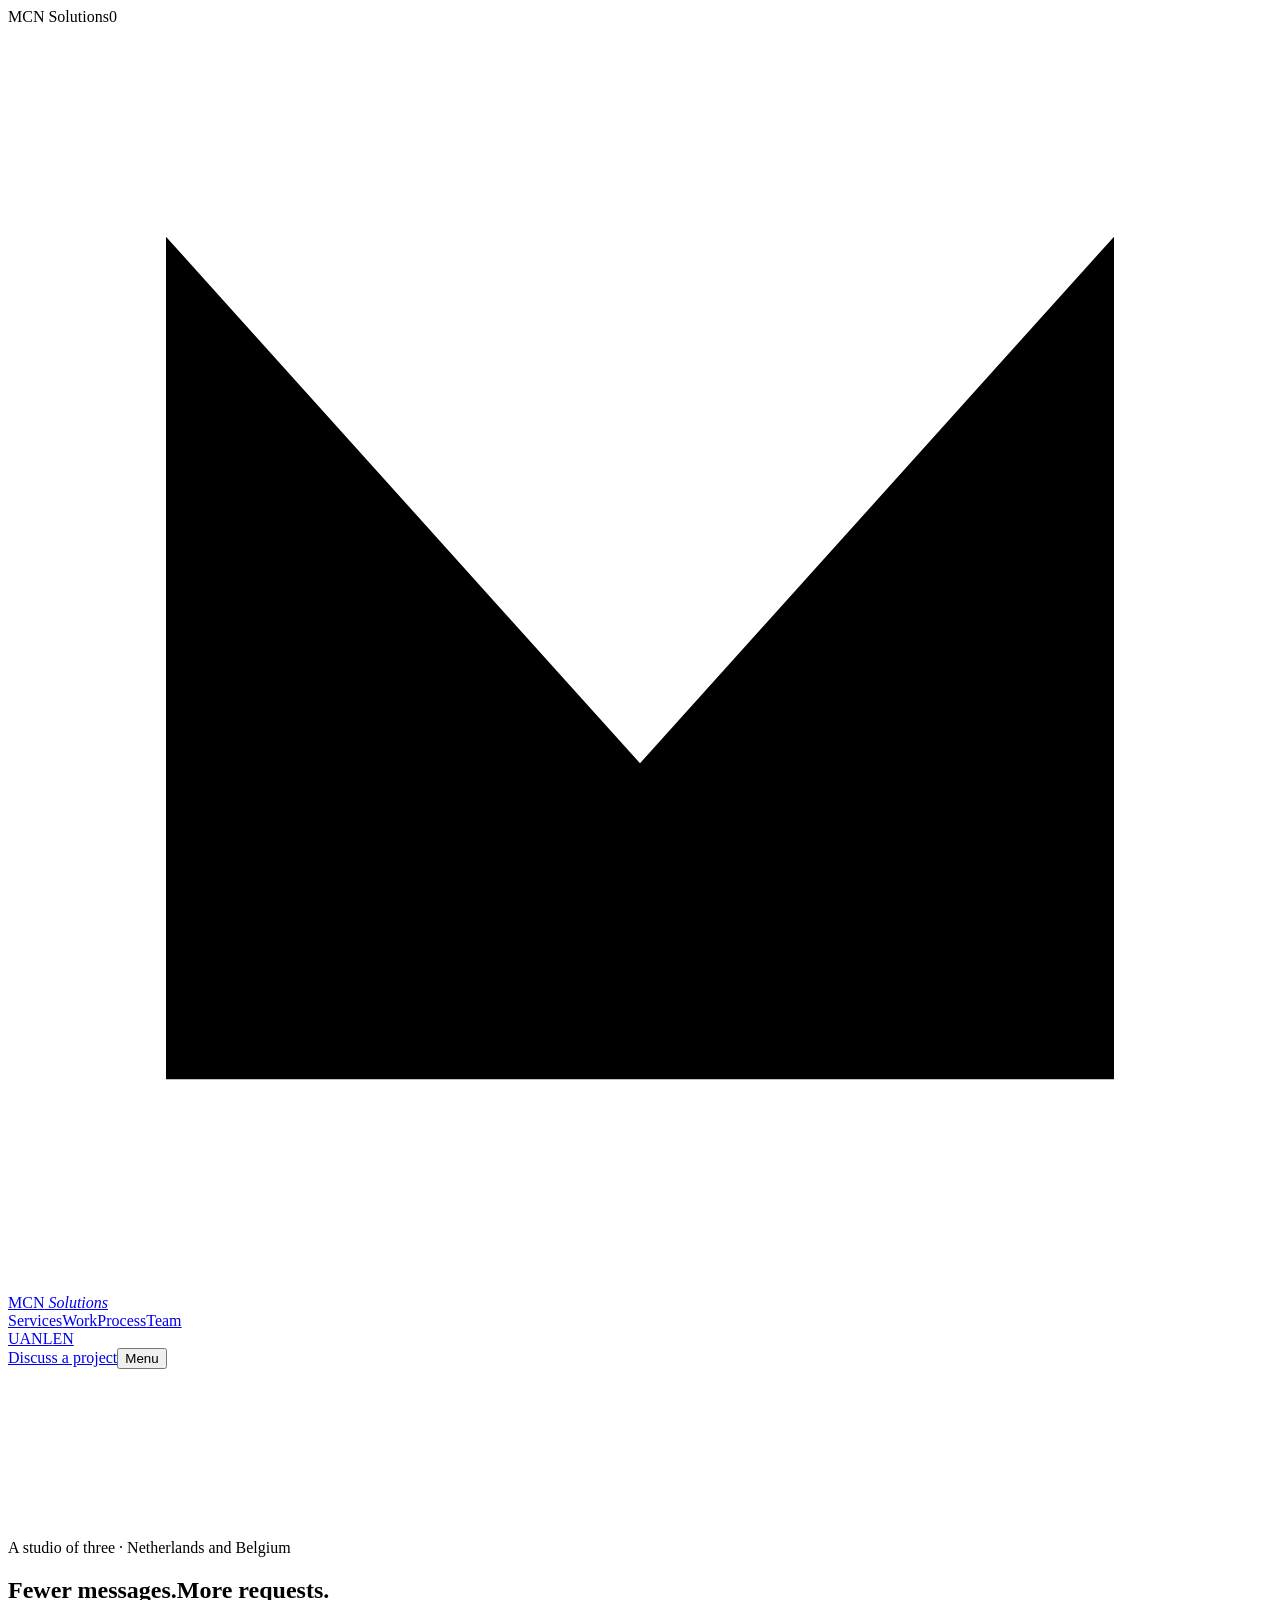
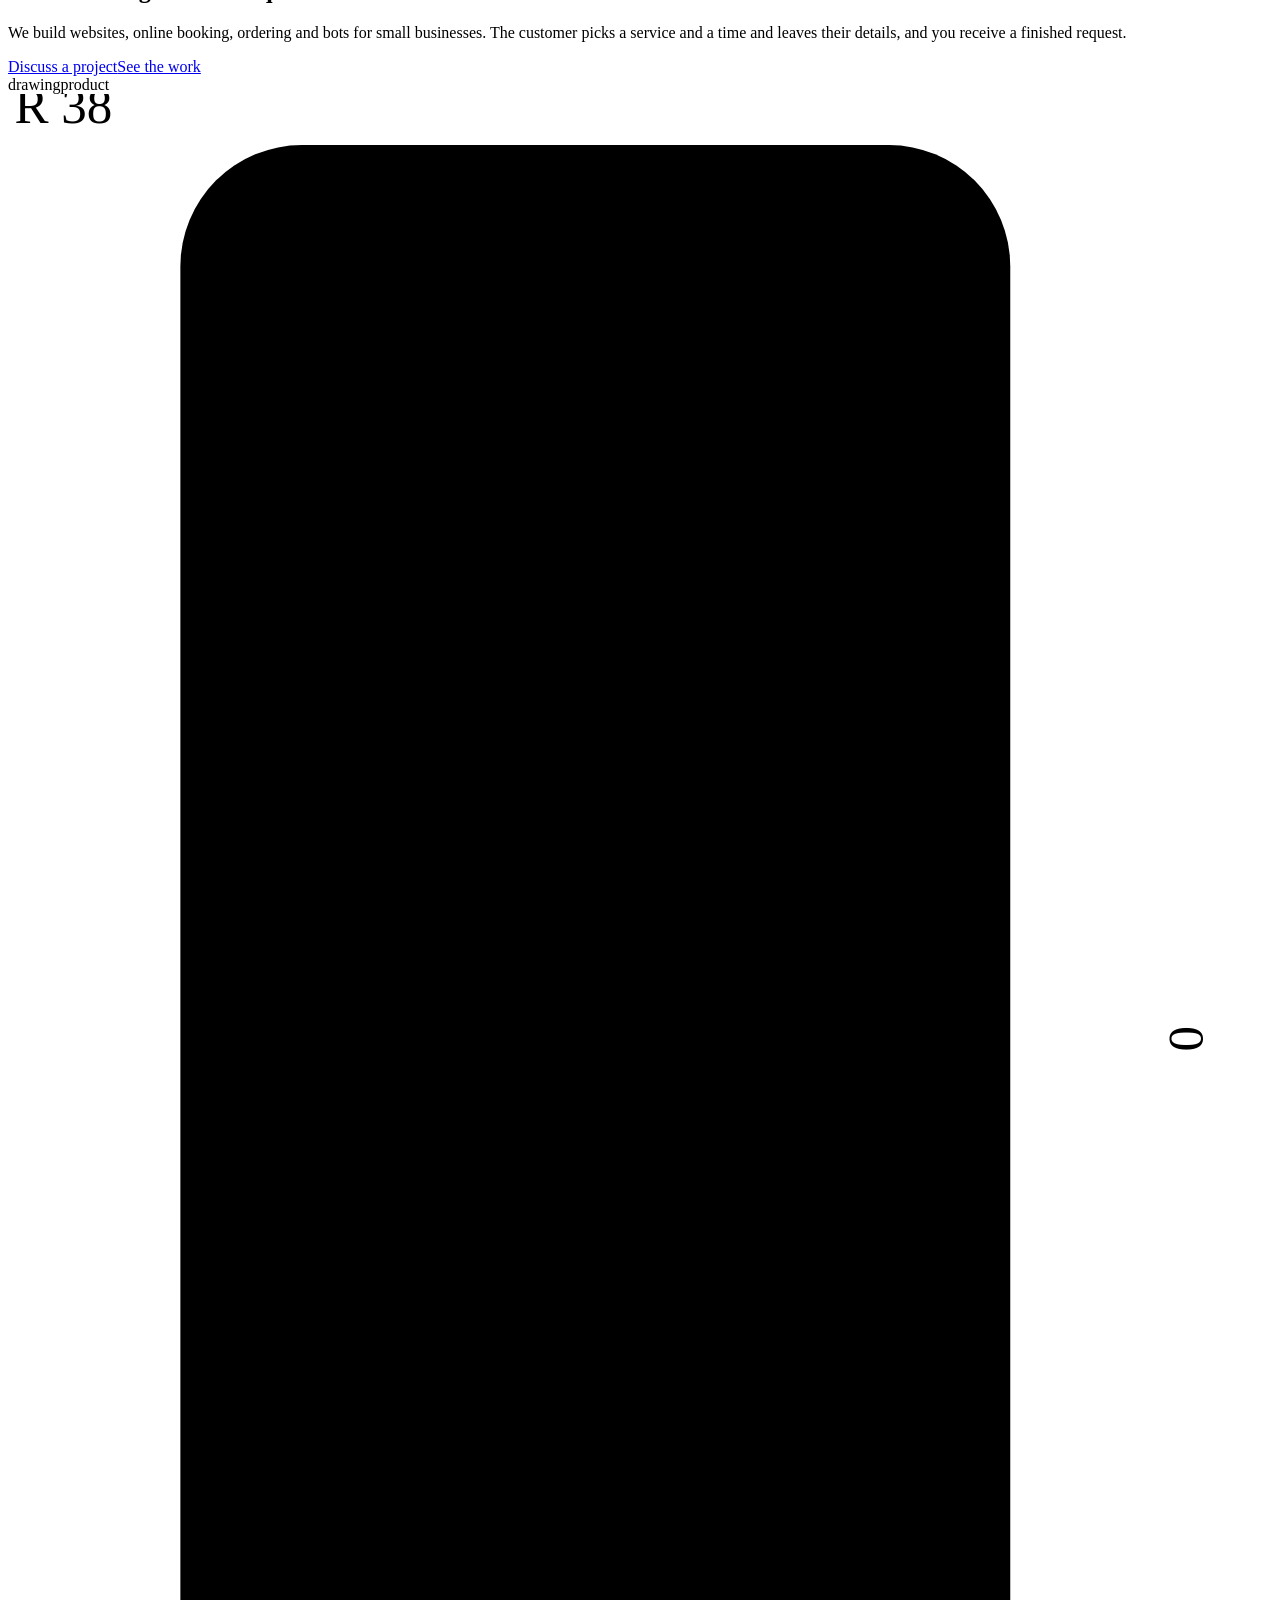
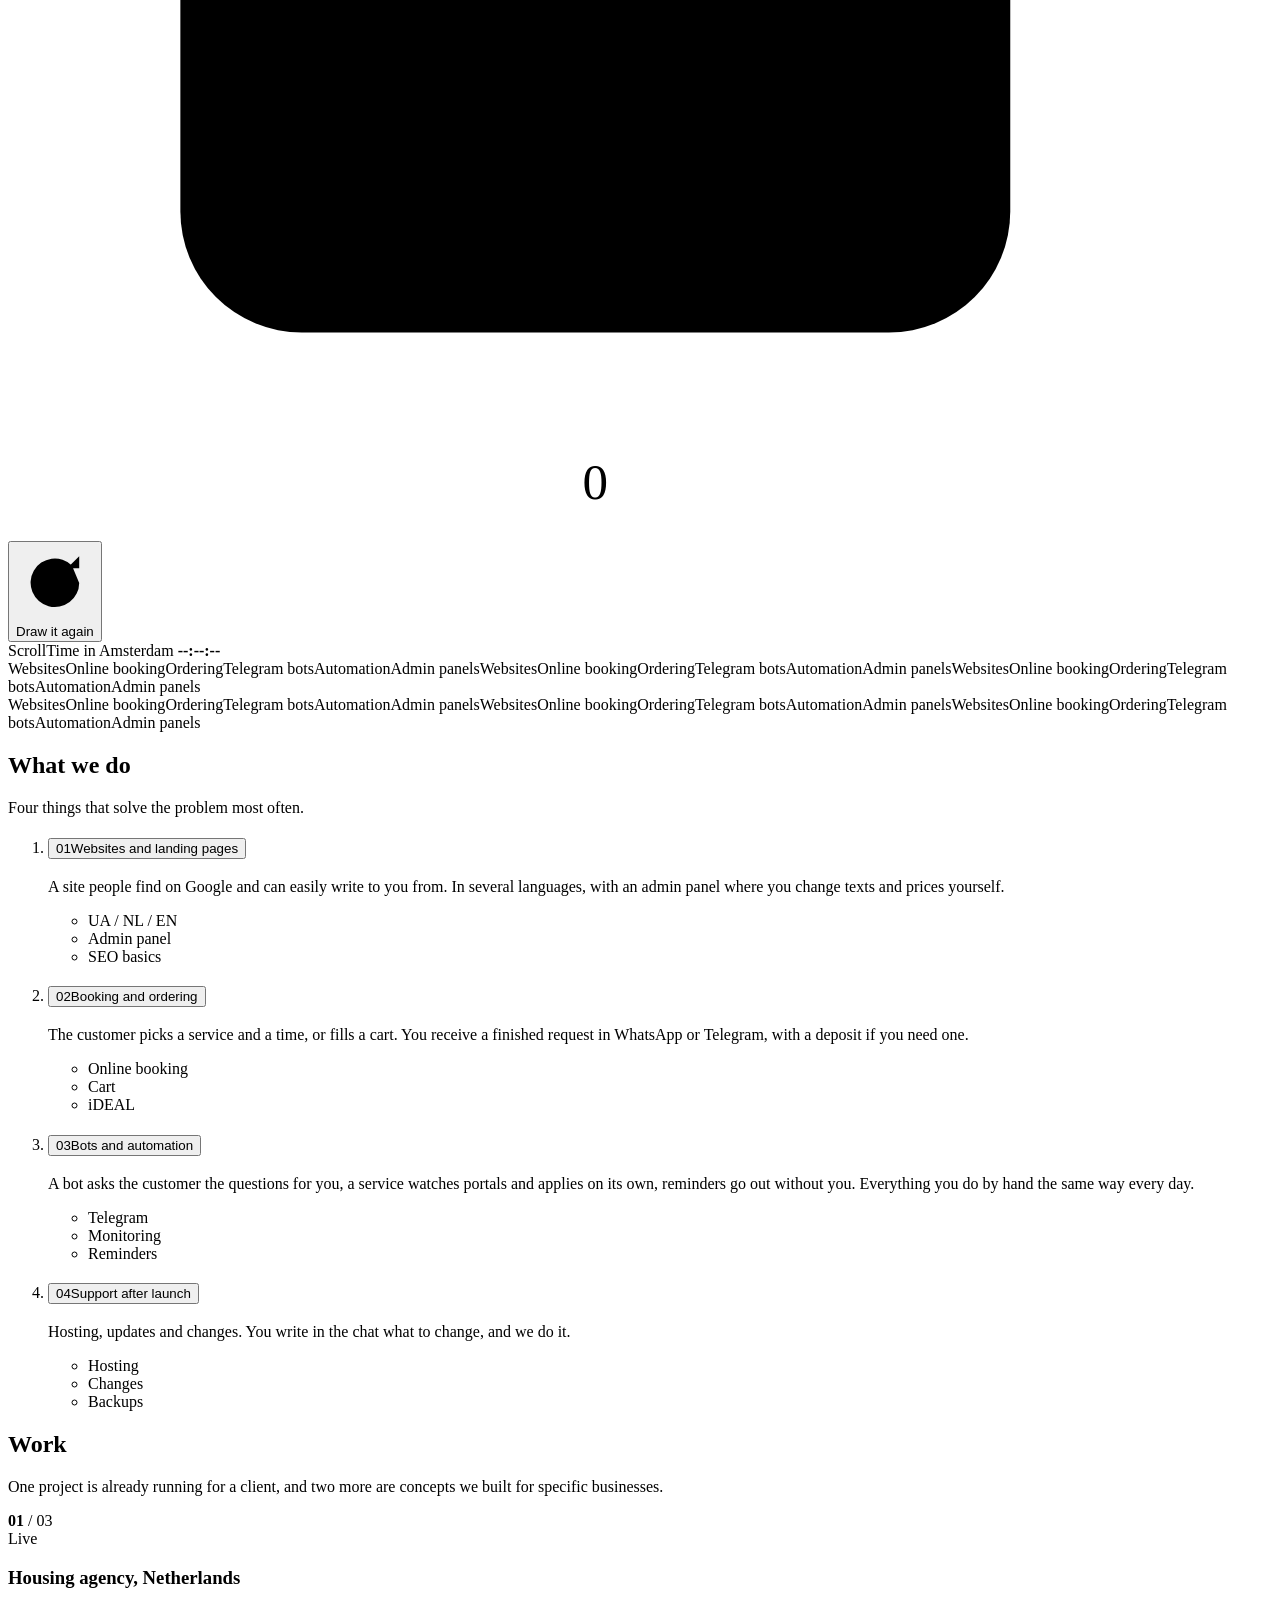
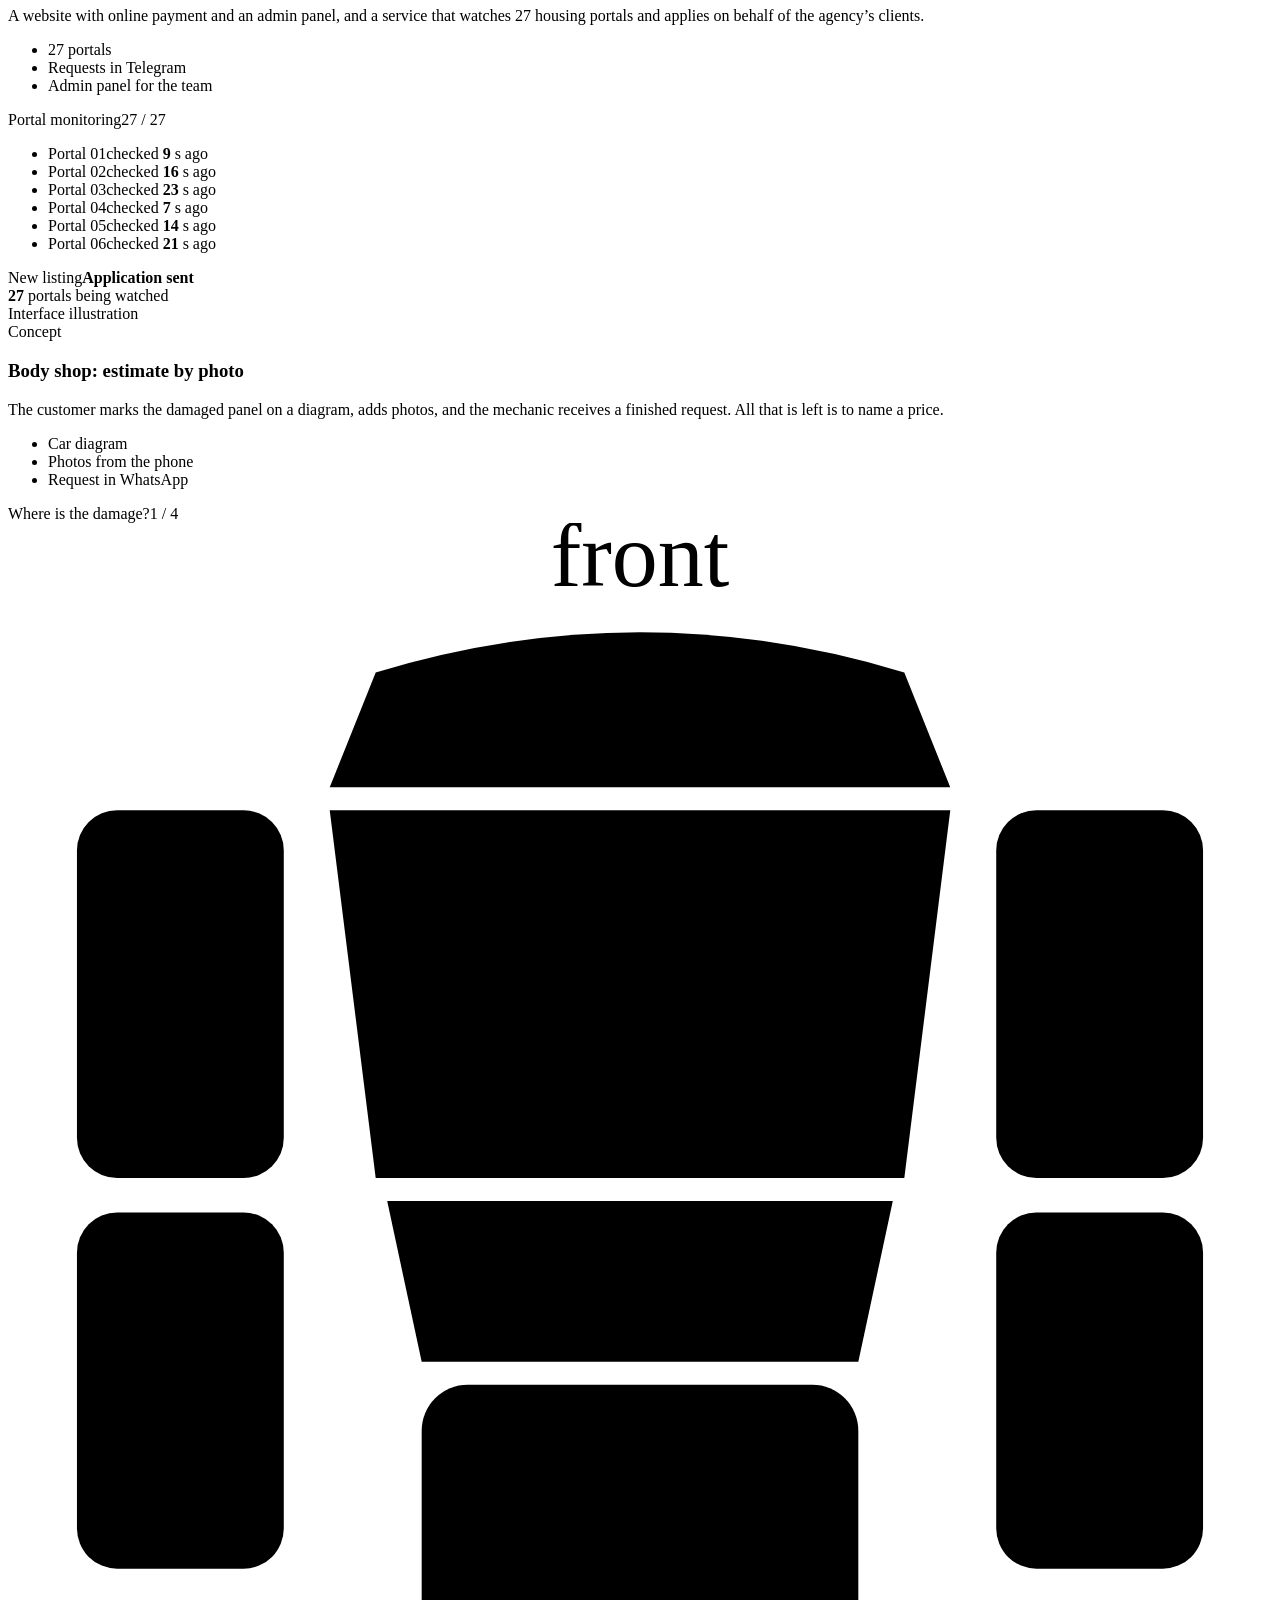
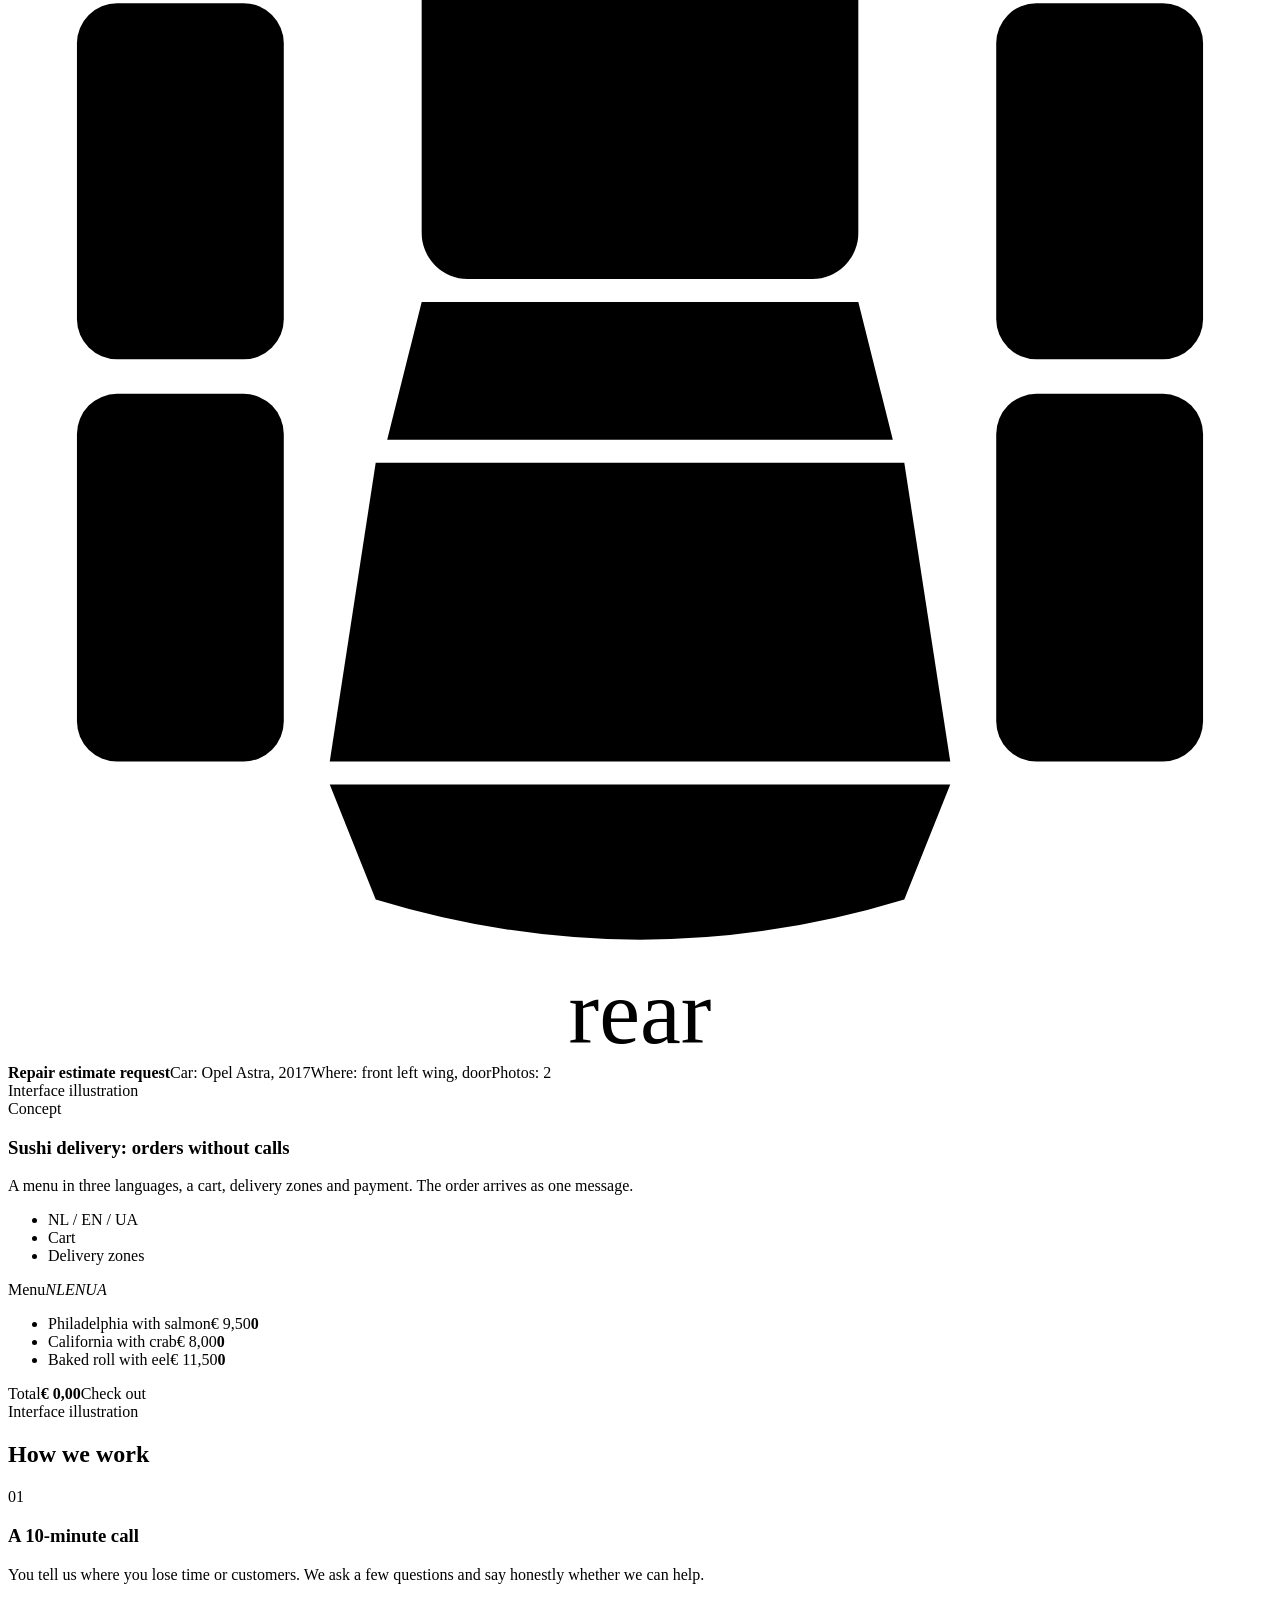
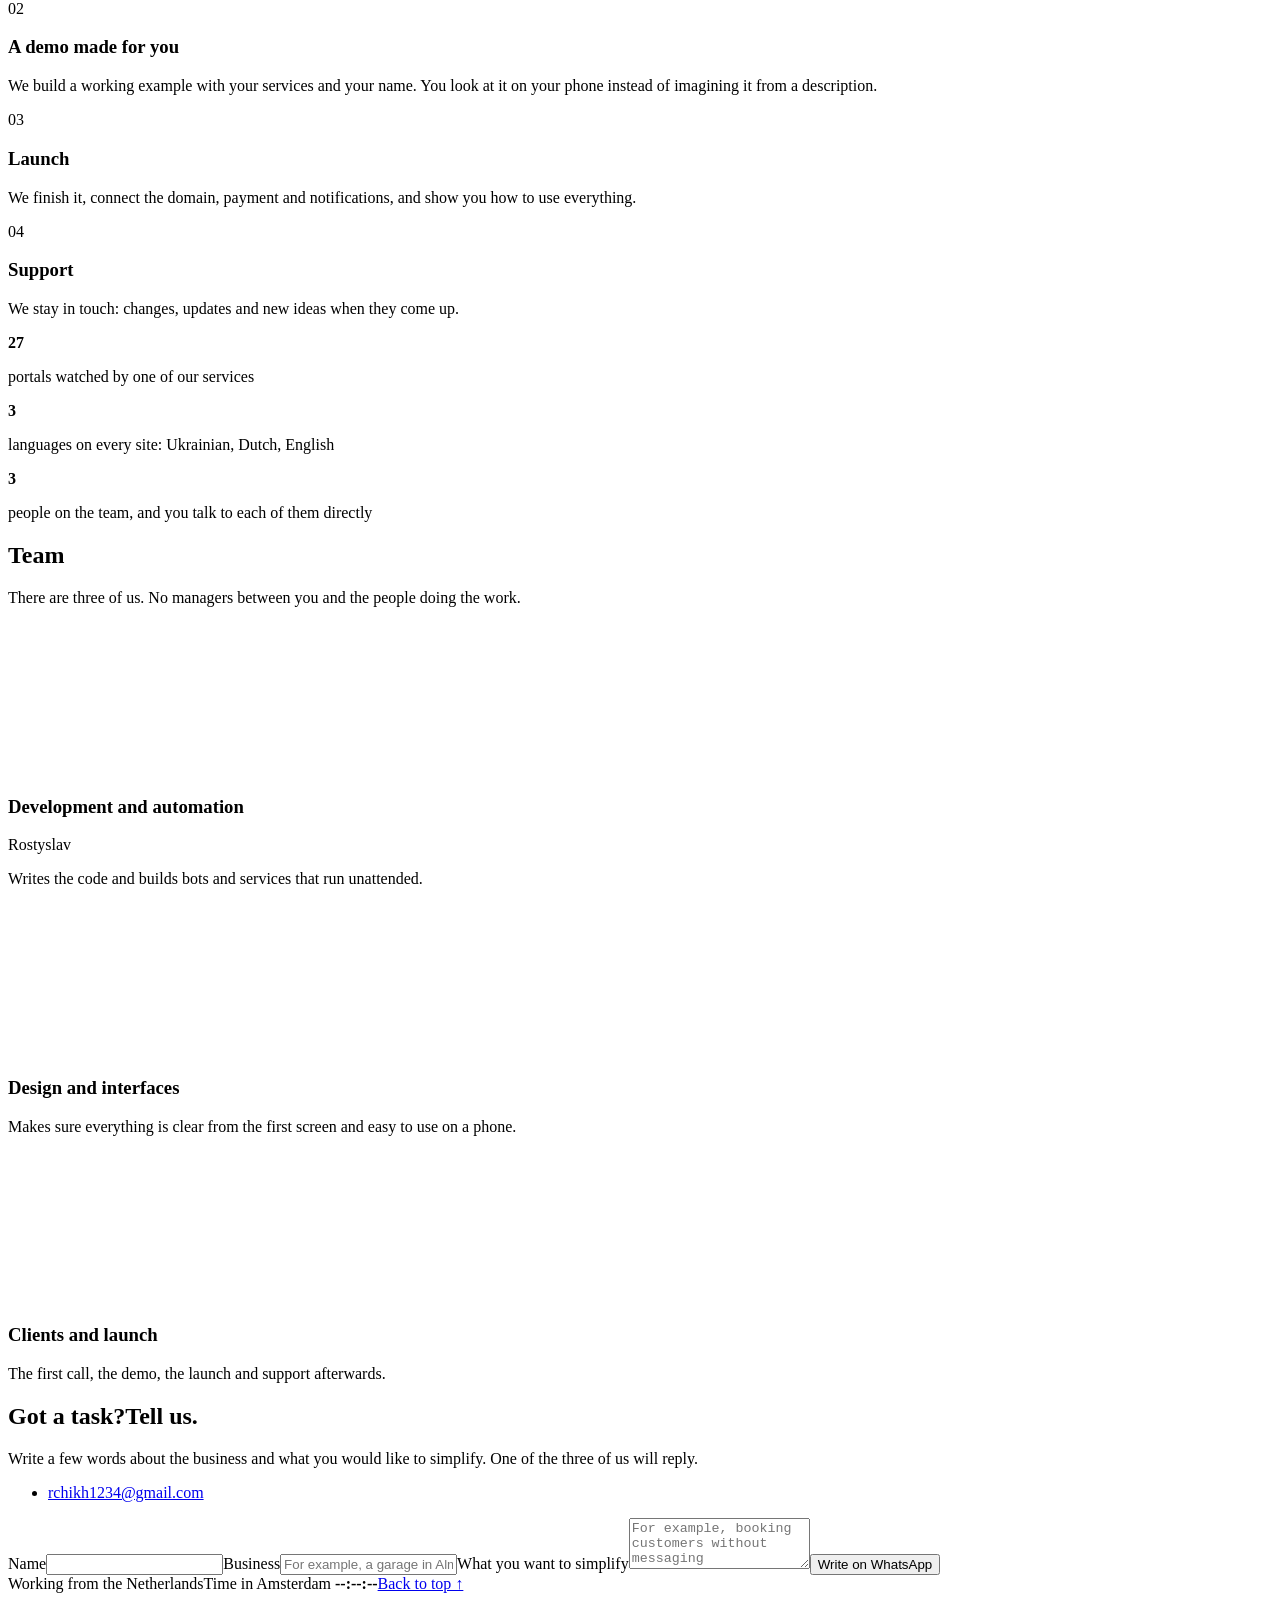
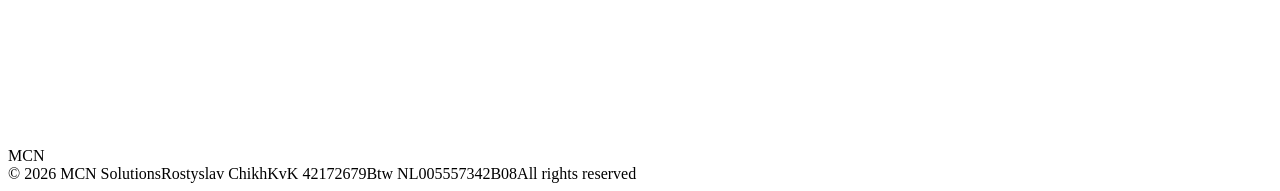
==== commit 93ad47df: "Фонове відео на першому екрані замість сцени від скролу Co-Authored-By: Claude Fable 5.2 <noreply@an" ====
--- a/en/index.html
+++ b/en/index.html
@@ -1 +1 @@
-<!DOCTYPE html><html lang="en"><head><meta charset="utf-8"><meta name="viewport" content="width=device-width, initial-scale=1"><title>MCN Solutions · Websites, online booking and automation for small businesses</title><meta name="description" content="A three-person studio in the Netherlands. We build websites, booking, ordering and bots that let customers send you a finished request."><link rel="canonical" href="https://chikh124.github.io/mcn-solutions/en/"><link rel="alternate" hreflang="uk" href="https://chikh124.github.io/mcn-solutions/"><link rel="alternate" hreflang="nl" href="https://chikh124.github.io/mcn-solutions/nl/"><link rel="alternate" hreflang="en" href="https://chikh124.github.io/mcn-solutions/en/"><meta property="og:title" content="MCN Solutions · Websites, online booking and automation for small businesses"><meta property="og:description" content="A three-person studio in the Netherlands. We build websites, booking, ordering and bots that let customers send you a finished request."><meta property="og:type" content="website"><meta name="theme-color" content="#f2f2f1"><meta name="robots" content="noindex, nofollow"><link rel="icon" type="image/svg+xml" href="/mcn-solutions/favicon.svg"><link rel="stylesheet" href="/mcn-solutions/_astro/Home.KsxKhE_c.css"></head><body><div class="loader" data-loader aria-hidden="true"><span class="loader__name mono">MCN Solutions</span><span class="loader__n" data-loader-n>0</span><i class="loader__bar"><b data-loader-bar></b></i></div><header class="nav" data-nav><a class="nav__logo" href="/mcn-solutions/en/" aria-label="MCN Solutions"><svg viewBox="0 0 24 24" aria-hidden="true"><path d="M3 20V4l9 10 9-10v16"></path></svg><span>MCN<em> Solutions</em></span></a><nav class="nav__links" aria-label="Primary"><a href="#services">Services</a><a href="#work">Work</a><a href="#process">Process</a><a href="#team">Team</a></nav><div class="nav__right"><div class="lang mono"><a href="/mcn-solutions/">UA</a><a href="/mcn-solutions/nl/">NL</a><a href="/mcn-solutions/en/" aria-current="true">EN</a></div><a class="nav__cta" href="#contact">Discuss a project</a><button class="nav__burger" type="button" data-menu-toggle aria-expanded="false" aria-controls="menu"><span data-menu-label data-open="Menu" data-close="Close">Menu</span></button></div></header><div class="menu" id="menu" data-menu hidden><nav><a href="#services" data-menu-link><span class="mono">01</span>Services</a><a href="#work" data-menu-link><span class="mono">02</span>Work</a><a href="#process" data-menu-link><span class="mono">03</span>Process</a><a href="#team" data-menu-link><span class="mono">04</span>Team</a><a href="#contact" data-menu-link><span class="mono">05</span>Discuss a project</a></nav><div class="lang mono"><a href="/mcn-solutions/">UA</a><a href="/mcn-solutions/nl/">NL</a><a href="/mcn-solutions/en/" aria-current="true">EN</a></div></div><main><section class="hero" id="top"><canvas class="hero__dots" data-dots aria-hidden="true"></canvas><div class="wrap hero__grid"><div class="hero__text"><p class="eyebrow mono" data-hero-in><i class="dot"></i>A studio of three · Netherlands and Belgium</p><h1 class="hero__title" data-hero-title><span class="line"><span>Fewer messages.</span></span><span class="line"><span>More requests.</span></span></h1><p class="hero__sub" data-hero-in>We build websites, online booking, ordering and bots for small businesses. The customer picks a service and a time and leaves their details, and you receive a finished request.</p><div class="hero__cta" data-hero-in><a class="btn btn--solid" href="#contact" data-magnetic><span>Discuss a project</span></a><a class="btn btn--line" href="#work"><span>See the work</span></a></div></div><div class="board" data-board><div class="board__label mono"><span>drawing</span><i></i><span>product</span></div><div class="board__tilt" data-board-tilt><svg class="phone" viewBox="-14 0 396 640" role="img" aria-label="Estimate by photo"><defs><clipPath id="bp-clip"><rect data-bp-clip x="40" y="16" width="260" height="0"></rect></clipPath><clipPath id="bp-screen"><rect x="40" y="16" width="260" height="560" rx="38"></rect></clipPath></defs><g class="bp-fill" clip-path="url(#bp-clip)"><g clip-path="url(#bp-screen)"><rect class="f-bg" x="40" y="16" width="260" height="560"></rect><text class="f-title" x="60" y="106">Estimate by photo</text><text class="f-step" x="60" y="130">Where is the damage?</text><g transform="translate(88 146) scale(.74)" class="f-car"><path class="glass" d="M66 118h88l-6 28H72z"></path><path class="glass" d="M72 240h76l6 24H66z"></path><path d="M64 26q46-14 92 0l8 20H56z"></path><path d="M56 50h108l-8 64H64z"></path><rect x="72" y="150" width="76" height="86" rx="8"></rect><path d="M64 268h92l8 52H56z"></path><path d="M56 324h108l-8 20q-46 14-92 0z"></path><rect data-bp-zone x="12" y="50" width="36" height="64" rx="7"></rect><rect x="12" y="120" width="36" height="62" rx="7"></rect><rect x="12" y="188" width="36" height="62" rx="7"></rect><rect x="12" y="256" width="36" height="64" rx="7"></rect><rect x="172" y="50" width="36" height="64" rx="7"></rect><rect x="172" y="120" width="36" height="62" rx="7"></rect><rect x="172" y="188" width="36" height="62" rx="7"></rect><rect x="172" y="256" width="36" height="64" rx="7"></rect></g><g data-bp-chip><rect class="f-chip" x="60" y="430" width="178" height="28" rx="14"></rect><circle class="f-dot" cx="76" cy="444" r="4"></circle><text class="f-chiptext" x="88" y="448">Front left wing</text></g><g data-bp-btn><rect class="f-btn" x="60" y="490" width="220" height="50" rx="12"></rect><text class="f-btntext" x="170" y="520" text-anchor="middle">Next</text></g><g data-bp-toast><rect class="f-toast" x="56" y="34" width="228" height="42" rx="13"></rect><circle class="f-dot" cx="76" cy="55" r="4"></circle><text class="f-toasttext" x="90" y="60">Request ready</text></g></g></g><g class="bp-lines"><rect data-bp-draw x="40" y="16" width="260" height="560" rx="38"></rect><rect data-bp-draw x="140" y="30" width="60" height="9" rx="4.5"></rect><rect data-bp-draw x="56" y="50" width="228" height="26" rx="13"></rect><rect data-bp-draw x="60" y="90" width="118" height="18" rx="3"></rect><rect data-bp-draw x="60" y="120" width="150" height="12" rx="3"></rect><g transform="translate(88 146) scale(.74)"><path data-bp-draw d="M64 26q46-14 92 0l8 20H56z"></path><path data-bp-draw d="M56 50h108l-8 64H64z"></path><path data-bp-draw d="M66 118h88l-6 28H72z"></path><rect data-bp-draw x="72" y="150" width="76" height="86" rx="8"></rect><path data-bp-draw d="M72 240h76l6 24H66z"></path><path data-bp-draw d="M64 268h92l8 52H56z"></path><path data-bp-draw d="M56 324h108l-8 20q-46 14-92 0z"></path><rect data-bp-draw x="12" y="50" width="36" height="64" rx="7"></rect><rect data-bp-draw x="12" y="120" width="36" height="62" rx="7"></rect><rect data-bp-draw x="12" y="188" width="36" height="62" rx="7"></rect><rect data-bp-draw x="12" y="256" width="36" height="64" rx="7"></rect><rect data-bp-draw x="172" y="50" width="36" height="64" rx="7"></rect><rect data-bp-draw x="172" y="120" width="36" height="62" rx="7"></rect><rect data-bp-draw x="172" y="188" width="36" height="62" rx="7"></rect><rect data-bp-draw x="172" y="256" width="36" height="64" rx="7"></rect></g><rect data-bp-draw x="60" y="430" width="178" height="28" rx="14"></rect><rect data-bp-draw x="60" y="490" width="220" height="50" rx="12"></rect></g><g class="bp-dims"><line data-bp-dim x1="332" y1="16" x2="332" y2="576"></line><line data-bp-dim x1="325" y1="16" x2="339" y2="16"></line><line data-bp-dim x1="325" y1="576" x2="339" y2="576"></line><text x="350" y="296" transform="rotate(90 350 296)" text-anchor="middle" data-bp-num="844">0</text><line data-bp-dim x1="40" y1="606" x2="300" y2="606"></line><line data-bp-dim x1="40" y1="599" x2="40" y2="613"></line><line data-bp-dim x1="300" y1="599" x2="300" y2="613"></line><text x="170" y="628" text-anchor="middle" data-bp-num="390">0</text><line data-bp-dim x1="51" y1="27" x2="22" y2="6"></line><text x="-12" y="9" data-bp-rad>R 38</text></g><line class="bp-scan" data-bp-scan x1="26" y1="16" x2="314" y2="16"></line></svg></div><button class="board__replay mono" type="button" data-board-replay><svg viewBox="0 0 16 16" aria-hidden="true"><path d="M13 8a5 5 0 1 1-1.5-3.6M13 2.5V5h-2.5"></path></svg>Draw it again</button></div></div><div class="hero__foot mono wrap"><span>Scroll</span><i></i><span>Time in Amsterdam <b data-clock>--:--:--</b></span></div></section><section class="marquee" aria-hidden="true" data-marquee><div class="marquee__row" data-dir="-1"><div class="marquee__inner"><span>Websites<i></i></span><span>Online booking<i></i></span><span>Ordering<i></i></span><span>Telegram bots<i></i></span><span>Automation<i></i></span><span>Admin panels<i></i></span><span>Websites<i></i></span><span>Online booking<i></i></span><span>Ordering<i></i></span><span>Telegram bots<i></i></span><span>Automation<i></i></span><span>Admin panels<i></i></span><span>Websites<i></i></span><span>Online booking<i></i></span><span>Ordering<i></i></span><span>Telegram bots<i></i></span><span>Automation<i></i></span><span>Admin panels<i></i></span></div></div><div class="marquee__row marquee__row--ghost" data-dir="1"><div class="marquee__inner"><span>Websites<i></i></span><span>Online booking<i></i></span><span>Ordering<i></i></span><span>Telegram bots<i></i></span><span>Automation<i></i></span><span>Admin panels<i></i></span><span>Websites<i></i></span><span>Online booking<i></i></span><span>Ordering<i></i></span><span>Telegram bots<i></i></span><span>Automation<i></i></span><span>Admin panels<i></i></span><span>Websites<i></i></span><span>Online booking<i></i></span><span>Ordering<i></i></span><span>Telegram bots<i></i></span><span>Automation<i></i></span><span>Admin panels<i></i></span></div></div></section><section class="film" id="film" data-film data-frames="120" data-src="/mcn-solutions/film/" aria-labelledby="film-title"><div class="film__pin"><div class="film__stage" data-film-stage><img class="film__poster" src="/mcn-solutions/film/poster.webp" alt="" width="1280" height="720" loading="lazy" decoding="async"><canvas class="film__canvas" data-film-canvas aria-hidden="true"></canvas></div><div class="stamp" data-film-stamp><div class="stamp__row mono"><h2 id="film-title">From chaos to product</h2><span><b data-film-i>01</b> / 03</span></div><ol class="stamp__phases"><li class="is-on" data-film-phase><h3><span>Chaos</span></h3><p>Calls, chats in three messengers and notes in a notebook. Requests get lost in between.</p></li><li data-film-phase><h3><span>Order</span></h3><p>We lay it out step by step: what the customer picks, what they enter and what lands with you.</p></li><li data-film-phase><h3><span>Product</span></h3><p>One page or bot instead of all that. Requests arrive complete, with no back-and-forth.</p></li></ol><div class="stamp__row stamp__row--foot mono" aria-hidden="true"><span>Frame <b data-film-f>000</b> / 240</span><i class="stamp__bar"></i></div></div></div></section><section class="services" id="services"><div class="wrap"><div class="head"><h2 data-split>What we do</h2><p data-reveal>Four things that solve the problem most often.</p></div><ol class="svc"><li class="svc__row is-open" data-svc><h3><button type="button" aria-expanded="true"><span class="svc__n mono">01</span><span class="svc__title">Websites and landing pages</span><i class="svc__plus" aria-hidden="true"></i></button></h3><div class="svc__body"><div><p>A site people find on Google and can easily write to you from. In several languages, with an admin panel where you change texts and prices yourself.</p><ul class="tags mono"><li>UA / NL / EN</li><li>Admin panel</li><li>SEO basics</li></ul></div></div></li><li class="svc__row" data-svc><h3><button type="button" aria-expanded="false"><span class="svc__n mono">02</span><span class="svc__title">Booking and ordering</span><i class="svc__plus" aria-hidden="true"></i></button></h3><div class="svc__body"><div><p>The customer picks a service and a time, or fills a cart. You receive a finished request in WhatsApp or Telegram, with a deposit if you need one.</p><ul class="tags mono"><li>Online booking</li><li>Cart</li><li>iDEAL</li></ul></div></div></li><li class="svc__row" data-svc><h3><button type="button" aria-expanded="false"><span class="svc__n mono">03</span><span class="svc__title">Bots and automation</span><i class="svc__plus" aria-hidden="true"></i></button></h3><div class="svc__body"><div><p>A bot asks the customer the questions for you, a service watches portals and applies on its own, reminders go out without you. Everything you do by hand the same way every day.</p><ul class="tags mono"><li>Telegram</li><li>Monitoring</li><li>Reminders</li></ul></div></div></li><li class="svc__row" data-svc><h3><button type="button" aria-expanded="false"><span class="svc__n mono">04</span><span class="svc__title">Support after launch</span><i class="svc__plus" aria-hidden="true"></i></button></h3><div class="svc__body"><div><p>Hosting, updates and changes. You write in the chat what to change, and we do it.</p><ul class="tags mono"><li>Hosting</li><li>Changes</li><li>Backups</li></ul></div></div></li></ol></div></section><section class="work" id="work" data-work><div class="work__pin" data-work-pin><div class="wrap work__head"><h2 data-split>Work</h2><p data-reveal>One project is already running for a client, and two more are concepts we built for specific businesses.</p><span class="work__count mono"><b data-work-i>01</b> / 03</span></div><div class="work__track" data-work-track><article class="case" data-case><div class="case__text"><span class="badge mono"><i class="dot dot--live"></i>Live</span><h3>Housing agency, Netherlands</h3><p>A website with online payment and an admin panel, and a service that watches 27 housing portals and applies on behalf of the agency’s clients.</p><ul class="case__facts mono"><li>27 portals</li><li>Requests in Telegram</li><li>Admin panel for the team</li></ul></div><div class="case__ui"><div class="win win--mon"><div class="win__bar mono"><span>Portal monitoring</span><span class="win__live"><i class="dot dot--live"></i>27 / 27</span></div><ul class="mon"><li data-mon-row><i class="dot"></i><span>Portal 01</span><span class="mono mon__t">checked <b data-tick="9">9</b> s ago</span></li><li data-mon-row><i class="dot"></i><span>Portal 02</span><span class="mono mon__t">checked <b data-tick="16">16</b> s ago</span></li><li data-mon-row><i class="dot"></i><span>Portal 03</span><span class="mono mon__t">checked <b data-tick="23">23</b> s ago</span></li><li data-mon-row><i class="dot"></i><span>Portal 04</span><span class="mono mon__t">checked <b data-tick="7">7</b> s ago</span></li><li data-mon-row><i class="dot"></i><span>Portal 05</span><span class="mono mon__t">checked <b data-tick="14">14</b> s ago</span></li><li data-mon-row><i class="dot"></i><span>Portal 06</span><span class="mono mon__t">checked <b data-tick="21">21</b> s ago</span></li></ul><div class="mon__toast" data-mon-toast><span class="mono">New listing</span><b>Application sent</b></div><div class="mon__total mono"><b>27</b> portals being watched</div></div><span class="case__cap mono">Interface illustration</span></div></article><article class="case" data-case><div class="case__text"><span class="badge mono"><i class="dot"></i>Concept</span><h3>Body shop: estimate by photo</h3><p>The customer marks the damaged panel on a diagram, adds photos, and the mechanic receives a finished request. All that is left is to name a price.</p><ul class="case__facts mono"><li>Car diagram</li><li>Photos from the phone</li><li>Request in WhatsApp</li></ul></div><div class="case__ui"><div class="win win--car"><div class="win__bar mono"><span>Where is the damage?</span><span>1 / 4</span></div><div class="car"><svg viewBox="0 0 220 372" aria-hidden="true"><text x="110" y="11" text-anchor="middle">front</text><text x="110" y="369" text-anchor="middle">rear</text><path class="glass" d="M66 118h88l-6 28H72z"></path><path class="glass" d="M72 240h76l6 24H66z"></path><path d="M64 26q46-14 92 0l8 20H56z"></path><path d="M56 50h108l-8 64H64z"></path><rect x="72" y="150" width="76" height="86" rx="8"></rect><path d="M64 268h92l8 52H56z"></path><path d="M56 324h108l-8 20q-46 14-92 0z"></path><rect class="z z1" x="12" y="50" width="36" height="64" rx="7"></rect><rect class="z z2" x="12" y="120" width="36" height="62" rx="7"></rect><rect x="12" y="188" width="36" height="62" rx="7"></rect><rect x="12" y="256" width="36" height="64" rx="7"></rect><rect x="172" y="50" width="36" height="64" rx="7"></rect><rect x="172" y="120" width="36" height="62" rx="7"></rect><rect x="172" y="188" width="36" height="62" rx="7"></rect><rect x="172" y="256" width="36" height="64" rx="7"></rect></svg><div class="bubble"><b>Repair estimate request</b><span>Car: Opel Astra, 2017</span><span>Where: front left wing, door</span><span>Photos: 2</span></div></div></div><span class="case__cap mono">Interface illustration</span></div></article><article class="case" data-case><div class="case__text"><span class="badge mono"><i class="dot"></i>Concept</span><h3>Sushi delivery: orders without calls</h3><p>A menu in three languages, a cart, delivery zones and payment. The order arrives as one message.</p><ul class="case__facts mono"><li>NL / EN / UA</li><li>Cart</li><li>Delivery zones</li></ul></div><div class="case__ui"><div class="win win--menu" data-sushi><div class="win__bar mono"><span>Menu</span><span class="pills"><i>NL</i><i>EN</i><i class="on">UA</i></span></div><ul class="dish"><li data-dish data-price="9.50"><span class="dish__pic" style="background-image:url(/mcn-solutions/img/dish-1.webp)"></span><span class="dish__name">Philadelphia with salmon</span><span class="mono dish__price">€ 9,50</span><span class="dish__add"><b data-qty>0</b></span></li><li data-dish data-price="8.00"><span class="dish__pic" style="background-image:url(/mcn-solutions/img/dish-2.webp)"></span><span class="dish__name">California with crab</span><span class="mono dish__price">€ 8,00</span><span class="dish__add"><b data-qty>0</b></span></li><li data-dish data-price="11.50"><span class="dish__pic" style="background-image:url(/mcn-solutions/img/dish-3.webp)"></span><span class="dish__name">Baked roll with eel</span><span class="mono dish__price">€ 11,50</span><span class="dish__add"><b data-qty>0</b></span></li></ul><div class="cartbar"><span class="mono">Total</span><b class="mono">€ <span data-total>0,00</span></b><span class="cartbar__btn">Check out</span></div></div><span class="case__cap mono">Interface illustration</span></div></article></div><div class="wrap"><div class="work__bar"><i data-work-bar></i></div></div></div></section><section class="process" id="process"><div class="wrap"><div class="head"><h2 data-split>How we work</h2></div><div class="steps" data-steps><div class="steps__line" aria-hidden="true"><i></i></div><div class="step" data-step><span class="step__n mono">01</span><h3>A 10-minute call</h3><p>You tell us where you lose time or customers. We ask a few questions and say honestly whether we can help.</p></div><div class="step" data-step><span class="step__n mono">02</span><h3>A demo made for you</h3><p>We build a working example with your services and your name. You look at it on your phone instead of imagining it from a description.</p></div><div class="step" data-step><span class="step__n mono">03</span><h3>Launch</h3><p>We finish it, connect the domain, payment and notifications, and show you how to use everything.</p></div><div class="step" data-step><span class="step__n mono">04</span><h3>Support</h3><p>We stay in touch: changes, updates and new ideas when they come up.</p></div></div></div></section><section class="facts"><div class="wrap facts__grid"><div class="fact" data-reveal><b data-count="27">27</b><p>portals watched by one of our services</p></div><div class="fact" data-reveal><b data-count="3">3</b><p>languages on every site: Ukrainian, Dutch, English</p></div><div class="fact" data-reveal><b data-count="3">3</b><p>people on the team, and you talk to each of them directly</p></div></div></section><section class="team" id="team"><div class="wrap"><div class="head"><h2 data-split>Team</h2><p data-reveal>There are three of us. No managers between you and the people doing the work.</p></div><div class="people"><article class="person" data-reveal><canvas class="person__glyph" data-glyph="01" aria-hidden="true"></canvas><h3>Development and automation</h3><span class="person__name mono">Rostyslav</span><p>Writes the code and builds bots and services that run unattended.</p></article><article class="person" data-reveal><canvas class="person__glyph" data-glyph="02" aria-hidden="true"></canvas><h3>Design and interfaces</h3><p>Makes sure everything is clear from the first screen and easy to use on a phone.</p></article><article class="person" data-reveal><canvas class="person__glyph" data-glyph="03" aria-hidden="true"></canvas><h3>Clients and launch</h3><p>The first call, the demo, the launch and support afterwards.</p></article></div></div></section><section class="contact" id="contact"><div class="wrap contact__grid"><div><h2 class="contact__title" data-lines><span class="line"><span>Got a task?</span></span><span class="line"><span>Tell us.</span></span></h2><p class="contact__sub" data-reveal>Write a few words about the business and what you would like to simplify. One of the three of us will reply.</p><ul class="contact__links mono" data-reveal><li><a href="mailto:rchikh1234@gmail.com">rchikh1234@gmail.com</a></li></ul></div><form class="form" data-form data-wa data-head="Request from the MCN Solutions website" data-labels="Name|Business|What you want to simplify" novalidate data-reveal><label><span class="mono">Name</span><input name="name" autocomplete="given-name"></label><label><span class="mono">Business</span><input name="business" placeholder="For example, a garage in Almere" autocomplete="organization"></label><label><span class="mono">What you want to simplify</span><textarea name="task" rows="3" placeholder="For example, booking customers without messaging" required></textarea><em class="form__err" data-form-err hidden>Describe the task in at least one sentence</em></label><button class="btn btn--snow" type="submit" data-magnetic><span>Write on WhatsApp</span></button></form></div></section></main><footer class="foot"><div class="wrap foot__meta mono"><span>Working from the Netherlands</span><span>Time in Amsterdam <b data-clock>--:--:--</b></span><a href="#top">Back to top ↑</a></div><div class="foot__word" aria-hidden="true"><video class="foot__video" data-foot-video muted loop playsinline preload="none" poster="/mcn-solutions/film/poster.webp"><source src="/mcn-solutions/film/loop.mp4" type="video/mp4"></video><div class="foot__letters" data-foot-word><span>M</span><span>C</span><span>N</span></div></div><div class="wrap foot__legal mono"><span>© 2026 MCN Solutions</span><span class="foot__id"><span>Rostyslav Chikh</span><span>KvK 42172679</span><span>Btw NL005557342B08</span></span><span>All rights reserved</span></div></footer><script type="module" src="/mcn-solutions/_astro/Base.astro_astro_type_script_index_0_lang.Dqiy4Xi-.js"></script></body></html>+<!DOCTYPE html><html lang="en"><head><meta charset="utf-8"><meta name="viewport" content="width=device-width, initial-scale=1"><title>MCN Solutions · Websites, online booking and automation for small businesses</title><meta name="description" content="A three-person studio in the Netherlands. We build websites, booking, ordering and bots that let customers send you a finished request."><link rel="canonical" href="https://chikh124.github.io/mcn-solutions/en/"><link rel="alternate" hreflang="uk" href="https://chikh124.github.io/mcn-solutions/"><link rel="alternate" hreflang="nl" href="https://chikh124.github.io/mcn-solutions/nl/"><link rel="alternate" hreflang="en" href="https://chikh124.github.io/mcn-solutions/en/"><meta property="og:title" content="MCN Solutions · Websites, online booking and automation for small businesses"><meta property="og:description" content="A three-person studio in the Netherlands. We build websites, booking, ordering and bots that let customers send you a finished request."><meta property="og:type" content="website"><meta name="theme-color" content="#f2f2f1"><meta name="robots" content="noindex, nofollow"><link rel="icon" type="image/svg+xml" href="/mcn-solutions/favicon.svg"><link rel="stylesheet" href="/mcn-solutions/_astro/Home.BgIPdCF1.css"></head><body><div class="loader" data-loader aria-hidden="true"><span class="loader__name mono">MCN Solutions</span><span class="loader__n" data-loader-n>0</span><i class="loader__bar"><b data-loader-bar></b></i></div><header class="nav" data-nav><a class="nav__logo" href="/mcn-solutions/en/" aria-label="MCN Solutions"><svg viewBox="0 0 24 24" aria-hidden="true"><path d="M3 20V4l9 10 9-10v16"></path></svg><span>MCN<em> Solutions</em></span></a><nav class="nav__links" aria-label="Primary"><a href="#services">Services</a><a href="#work">Work</a><a href="#process">Process</a><a href="#team">Team</a></nav><div class="nav__right"><div class="lang mono"><a href="/mcn-solutions/">UA</a><a href="/mcn-solutions/nl/">NL</a><a href="/mcn-solutions/en/" aria-current="true">EN</a></div><a class="nav__cta" href="#contact">Discuss a project</a><button class="nav__burger" type="button" data-menu-toggle aria-expanded="false" aria-controls="menu"><span data-menu-label data-open="Menu" data-close="Close">Menu</span></button></div></header><div class="menu" id="menu" data-menu hidden><nav><a href="#services" data-menu-link><span class="mono">01</span>Services</a><a href="#work" data-menu-link><span class="mono">02</span>Work</a><a href="#process" data-menu-link><span class="mono">03</span>Process</a><a href="#team" data-menu-link><span class="mono">04</span>Team</a><a href="#contact" data-menu-link><span class="mono">05</span>Discuss a project</a></nav><div class="lang mono"><a href="/mcn-solutions/">UA</a><a href="/mcn-solutions/nl/">NL</a><a href="/mcn-solutions/en/" aria-current="true">EN</a></div></div><main><section class="hero" id="top"><canvas class="hero__dots" data-dots aria-hidden="true"></canvas><video class="hero__bg" data-bg-video muted loop playsinline preload="metadata" poster="/mcn-solutions/film/poster.webp" aria-hidden="true"><source src="/mcn-solutions/film/loop.mp4" type="video/mp4"></video><div class="wrap hero__grid"><div class="hero__text"><p class="eyebrow mono" data-hero-in><i class="dot"></i>A studio of three · Netherlands and Belgium</p><h1 class="hero__title" data-hero-title><span class="line"><span>Fewer messages.</span></span><span class="line"><span>More requests.</span></span></h1><p class="hero__sub" data-hero-in>We build websites, online booking, ordering and bots for small businesses. The customer picks a service and a time and leaves their details, and you receive a finished request.</p><div class="hero__cta" data-hero-in><a class="btn btn--solid" href="#contact" data-magnetic><span>Discuss a project</span></a><a class="btn btn--line" href="#work"><span>See the work</span></a></div></div><div class="board" data-board><div class="board__label mono"><span>drawing</span><i></i><span>product</span></div><div class="board__tilt" data-board-tilt><svg class="phone" viewBox="-14 0 396 640" role="img" aria-label="Estimate by photo"><defs><clipPath id="bp-clip"><rect data-bp-clip x="40" y="16" width="260" height="0"></rect></clipPath><clipPath id="bp-screen"><rect x="40" y="16" width="260" height="560" rx="38"></rect></clipPath></defs><g class="bp-fill" clip-path="url(#bp-clip)"><g clip-path="url(#bp-screen)"><rect class="f-bg" x="40" y="16" width="260" height="560"></rect><text class="f-title" x="60" y="106">Estimate by photo</text><text class="f-step" x="60" y="130">Where is the damage?</text><g transform="translate(88 146) scale(.74)" class="f-car"><path class="glass" d="M66 118h88l-6 28H72z"></path><path class="glass" d="M72 240h76l6 24H66z"></path><path d="M64 26q46-14 92 0l8 20H56z"></path><path d="M56 50h108l-8 64H64z"></path><rect x="72" y="150" width="76" height="86" rx="8"></rect><path d="M64 268h92l8 52H56z"></path><path d="M56 324h108l-8 20q-46 14-92 0z"></path><rect data-bp-zone x="12" y="50" width="36" height="64" rx="7"></rect><rect x="12" y="120" width="36" height="62" rx="7"></rect><rect x="12" y="188" width="36" height="62" rx="7"></rect><rect x="12" y="256" width="36" height="64" rx="7"></rect><rect x="172" y="50" width="36" height="64" rx="7"></rect><rect x="172" y="120" width="36" height="62" rx="7"></rect><rect x="172" y="188" width="36" height="62" rx="7"></rect><rect x="172" y="256" width="36" height="64" rx="7"></rect></g><g data-bp-chip><rect class="f-chip" x="60" y="430" width="178" height="28" rx="14"></rect><circle class="f-dot" cx="76" cy="444" r="4"></circle><text class="f-chiptext" x="88" y="448">Front left wing</text></g><g data-bp-btn><rect class="f-btn" x="60" y="490" width="220" height="50" rx="12"></rect><text class="f-btntext" x="170" y="520" text-anchor="middle">Next</text></g><g data-bp-toast><rect class="f-toast" x="56" y="34" width="228" height="42" rx="13"></rect><circle class="f-dot" cx="76" cy="55" r="4"></circle><text class="f-toasttext" x="90" y="60">Request ready</text></g></g></g><g class="bp-lines"><rect data-bp-draw x="40" y="16" width="260" height="560" rx="38"></rect><rect data-bp-draw x="140" y="30" width="60" height="9" rx="4.5"></rect><rect data-bp-draw x="56" y="50" width="228" height="26" rx="13"></rect><rect data-bp-draw x="60" y="90" width="118" height="18" rx="3"></rect><rect data-bp-draw x="60" y="120" width="150" height="12" rx="3"></rect><g transform="translate(88 146) scale(.74)"><path data-bp-draw d="M64 26q46-14 92 0l8 20H56z"></path><path data-bp-draw d="M56 50h108l-8 64H64z"></path><path data-bp-draw d="M66 118h88l-6 28H72z"></path><rect data-bp-draw x="72" y="150" width="76" height="86" rx="8"></rect><path data-bp-draw d="M72 240h76l6 24H66z"></path><path data-bp-draw d="M64 268h92l8 52H56z"></path><path data-bp-draw d="M56 324h108l-8 20q-46 14-92 0z"></path><rect data-bp-draw x="12" y="50" width="36" height="64" rx="7"></rect><rect data-bp-draw x="12" y="120" width="36" height="62" rx="7"></rect><rect data-bp-draw x="12" y="188" width="36" height="62" rx="7"></rect><rect data-bp-draw x="12" y="256" width="36" height="64" rx="7"></rect><rect data-bp-draw x="172" y="50" width="36" height="64" rx="7"></rect><rect data-bp-draw x="172" y="120" width="36" height="62" rx="7"></rect><rect data-bp-draw x="172" y="188" width="36" height="62" rx="7"></rect><rect data-bp-draw x="172" y="256" width="36" height="64" rx="7"></rect></g><rect data-bp-draw x="60" y="430" width="178" height="28" rx="14"></rect><rect data-bp-draw x="60" y="490" width="220" height="50" rx="12"></rect></g><g class="bp-dims"><line data-bp-dim x1="332" y1="16" x2="332" y2="576"></line><line data-bp-dim x1="325" y1="16" x2="339" y2="16"></line><line data-bp-dim x1="325" y1="576" x2="339" y2="576"></line><text x="350" y="296" transform="rotate(90 350 296)" text-anchor="middle" data-bp-num="844">0</text><line data-bp-dim x1="40" y1="606" x2="300" y2="606"></line><line data-bp-dim x1="40" y1="599" x2="40" y2="613"></line><line data-bp-dim x1="300" y1="599" x2="300" y2="613"></line><text x="170" y="628" text-anchor="middle" data-bp-num="390">0</text><line data-bp-dim x1="51" y1="27" x2="22" y2="6"></line><text x="-12" y="9" data-bp-rad>R 38</text></g><line class="bp-scan" data-bp-scan x1="26" y1="16" x2="314" y2="16"></line></svg></div><button class="board__replay mono" type="button" data-board-replay><svg viewBox="0 0 16 16" aria-hidden="true"><path d="M13 8a5 5 0 1 1-1.5-3.6M13 2.5V5h-2.5"></path></svg>Draw it again</button></div></div><div class="hero__foot mono wrap"><span>Scroll</span><i></i><span>Time in Amsterdam <b data-clock>--:--:--</b></span></div></section><section class="marquee" aria-hidden="true" data-marquee><div class="marquee__row" data-dir="-1"><div class="marquee__inner"><span>Websites<i></i></span><span>Online booking<i></i></span><span>Ordering<i></i></span><span>Telegram bots<i></i></span><span>Automation<i></i></span><span>Admin panels<i></i></span><span>Websites<i></i></span><span>Online booking<i></i></span><span>Ordering<i></i></span><span>Telegram bots<i></i></span><span>Automation<i></i></span><span>Admin panels<i></i></span><span>Websites<i></i></span><span>Online booking<i></i></span><span>Ordering<i></i></span><span>Telegram bots<i></i></span><span>Automation<i></i></span><span>Admin panels<i></i></span></div></div><div class="marquee__row marquee__row--ghost" data-dir="1"><div class="marquee__inner"><span>Websites<i></i></span><span>Online booking<i></i></span><span>Ordering<i></i></span><span>Telegram bots<i></i></span><span>Automation<i></i></span><span>Admin panels<i></i></span><span>Websites<i></i></span><span>Online booking<i></i></span><span>Ordering<i></i></span><span>Telegram bots<i></i></span><span>Automation<i></i></span><span>Admin panels<i></i></span><span>Websites<i></i></span><span>Online booking<i></i></span><span>Ordering<i></i></span><span>Telegram bots<i></i></span><span>Automation<i></i></span><span>Admin panels<i></i></span></div></div></section><section class="services" id="services"><div class="wrap"><div class="head"><h2 data-split>What we do</h2><p data-reveal>Four things that solve the problem most often.</p></div><ol class="svc"><li class="svc__row is-open" data-svc><h3><button type="button" aria-expanded="true"><span class="svc__n mono">01</span><span class="svc__title">Websites and landing pages</span><i class="svc__plus" aria-hidden="true"></i></button></h3><div class="svc__body"><div><p>A site people find on Google and can easily write to you from. In several languages, with an admin panel where you change texts and prices yourself.</p><ul class="tags mono"><li>UA / NL / EN</li><li>Admin panel</li><li>SEO basics</li></ul></div></div></li><li class="svc__row" data-svc><h3><button type="button" aria-expanded="false"><span class="svc__n mono">02</span><span class="svc__title">Booking and ordering</span><i class="svc__plus" aria-hidden="true"></i></button></h3><div class="svc__body"><div><p>The customer picks a service and a time, or fills a cart. You receive a finished request in WhatsApp or Telegram, with a deposit if you need one.</p><ul class="tags mono"><li>Online booking</li><li>Cart</li><li>iDEAL</li></ul></div></div></li><li class="svc__row" data-svc><h3><button type="button" aria-expanded="false"><span class="svc__n mono">03</span><span class="svc__title">Bots and automation</span><i class="svc__plus" aria-hidden="true"></i></button></h3><div class="svc__body"><div><p>A bot asks the customer the questions for you, a service watches portals and applies on its own, reminders go out without you. Everything you do by hand the same way every day.</p><ul class="tags mono"><li>Telegram</li><li>Monitoring</li><li>Reminders</li></ul></div></div></li><li class="svc__row" data-svc><h3><button type="button" aria-expanded="false"><span class="svc__n mono">04</span><span class="svc__title">Support after launch</span><i class="svc__plus" aria-hidden="true"></i></button></h3><div class="svc__body"><div><p>Hosting, updates and changes. You write in the chat what to change, and we do it.</p><ul class="tags mono"><li>Hosting</li><li>Changes</li><li>Backups</li></ul></div></div></li></ol></div></section><section class="work" id="work" data-work><div class="work__pin" data-work-pin><div class="wrap work__head"><h2 data-split>Work</h2><p data-reveal>One project is already running for a client, and two more are concepts we built for specific businesses.</p><span class="work__count mono"><b data-work-i>01</b> / 03</span></div><div class="work__track" data-work-track><article class="case" data-case><div class="case__text"><span class="badge mono"><i class="dot dot--live"></i>Live</span><h3>Housing agency, Netherlands</h3><p>A website with online payment and an admin panel, and a service that watches 27 housing portals and applies on behalf of the agency’s clients.</p><ul class="case__facts mono"><li>27 portals</li><li>Requests in Telegram</li><li>Admin panel for the team</li></ul></div><div class="case__ui"><div class="win win--mon"><div class="win__bar mono"><span>Portal monitoring</span><span class="win__live"><i class="dot dot--live"></i>27 / 27</span></div><ul class="mon"><li data-mon-row><i class="dot"></i><span>Portal 01</span><span class="mono mon__t">checked <b data-tick="9">9</b> s ago</span></li><li data-mon-row><i class="dot"></i><span>Portal 02</span><span class="mono mon__t">checked <b data-tick="16">16</b> s ago</span></li><li data-mon-row><i class="dot"></i><span>Portal 03</span><span class="mono mon__t">checked <b data-tick="23">23</b> s ago</span></li><li data-mon-row><i class="dot"></i><span>Portal 04</span><span class="mono mon__t">checked <b data-tick="7">7</b> s ago</span></li><li data-mon-row><i class="dot"></i><span>Portal 05</span><span class="mono mon__t">checked <b data-tick="14">14</b> s ago</span></li><li data-mon-row><i class="dot"></i><span>Portal 06</span><span class="mono mon__t">checked <b data-tick="21">21</b> s ago</span></li></ul><div class="mon__toast" data-mon-toast><span class="mono">New listing</span><b>Application sent</b></div><div class="mon__total mono"><b>27</b> portals being watched</div></div><span class="case__cap mono">Interface illustration</span></div></article><article class="case" data-case><div class="case__text"><span class="badge mono"><i class="dot"></i>Concept</span><h3>Body shop: estimate by photo</h3><p>The customer marks the damaged panel on a diagram, adds photos, and the mechanic receives a finished request. All that is left is to name a price.</p><ul class="case__facts mono"><li>Car diagram</li><li>Photos from the phone</li><li>Request in WhatsApp</li></ul></div><div class="case__ui"><div class="win win--car"><div class="win__bar mono"><span>Where is the damage?</span><span>1 / 4</span></div><div class="car"><svg viewBox="0 0 220 372" aria-hidden="true"><text x="110" y="11" text-anchor="middle">front</text><text x="110" y="369" text-anchor="middle">rear</text><path class="glass" d="M66 118h88l-6 28H72z"></path><path class="glass" d="M72 240h76l6 24H66z"></path><path d="M64 26q46-14 92 0l8 20H56z"></path><path d="M56 50h108l-8 64H64z"></path><rect x="72" y="150" width="76" height="86" rx="8"></rect><path d="M64 268h92l8 52H56z"></path><path d="M56 324h108l-8 20q-46 14-92 0z"></path><rect class="z z1" x="12" y="50" width="36" height="64" rx="7"></rect><rect class="z z2" x="12" y="120" width="36" height="62" rx="7"></rect><rect x="12" y="188" width="36" height="62" rx="7"></rect><rect x="12" y="256" width="36" height="64" rx="7"></rect><rect x="172" y="50" width="36" height="64" rx="7"></rect><rect x="172" y="120" width="36" height="62" rx="7"></rect><rect x="172" y="188" width="36" height="62" rx="7"></rect><rect x="172" y="256" width="36" height="64" rx="7"></rect></svg><div class="bubble"><b>Repair estimate request</b><span>Car: Opel Astra, 2017</span><span>Where: front left wing, door</span><span>Photos: 2</span></div></div></div><span class="case__cap mono">Interface illustration</span></div></article><article class="case" data-case><div class="case__text"><span class="badge mono"><i class="dot"></i>Concept</span><h3>Sushi delivery: orders without calls</h3><p>A menu in three languages, a cart, delivery zones and payment. The order arrives as one message.</p><ul class="case__facts mono"><li>NL / EN / UA</li><li>Cart</li><li>Delivery zones</li></ul></div><div class="case__ui"><div class="win win--menu" data-sushi><div class="win__bar mono"><span>Menu</span><span class="pills"><i>NL</i><i>EN</i><i class="on">UA</i></span></div><ul class="dish"><li data-dish data-price="9.50"><span class="dish__pic" style="background-image:url(/mcn-solutions/img/dish-1.webp)"></span><span class="dish__name">Philadelphia with salmon</span><span class="mono dish__price">€ 9,50</span><span class="dish__add"><b data-qty>0</b></span></li><li data-dish data-price="8.00"><span class="dish__pic" style="background-image:url(/mcn-solutions/img/dish-2.webp)"></span><span class="dish__name">California with crab</span><span class="mono dish__price">€ 8,00</span><span class="dish__add"><b data-qty>0</b></span></li><li data-dish data-price="11.50"><span class="dish__pic" style="background-image:url(/mcn-solutions/img/dish-3.webp)"></span><span class="dish__name">Baked roll with eel</span><span class="mono dish__price">€ 11,50</span><span class="dish__add"><b data-qty>0</b></span></li></ul><div class="cartbar"><span class="mono">Total</span><b class="mono">€ <span data-total>0,00</span></b><span class="cartbar__btn">Check out</span></div></div><span class="case__cap mono">Interface illustration</span></div></article></div><div class="wrap"><div class="work__bar"><i data-work-bar></i></div></div></div></section><section class="process" id="process"><div class="wrap"><div class="head"><h2 data-split>How we work</h2></div><div class="steps" data-steps><div class="steps__line" aria-hidden="true"><i></i></div><div class="step" data-step><span class="step__n mono">01</span><h3>A 10-minute call</h3><p>You tell us where you lose time or customers. We ask a few questions and say honestly whether we can help.</p></div><div class="step" data-step><span class="step__n mono">02</span><h3>A demo made for you</h3><p>We build a working example with your services and your name. You look at it on your phone instead of imagining it from a description.</p></div><div class="step" data-step><span class="step__n mono">03</span><h3>Launch</h3><p>We finish it, connect the domain, payment and notifications, and show you how to use everything.</p></div><div class="step" data-step><span class="step__n mono">04</span><h3>Support</h3><p>We stay in touch: changes, updates and new ideas when they come up.</p></div></div></div></section><section class="facts"><div class="wrap facts__grid"><div class="fact" data-reveal><b data-count="27">27</b><p>portals watched by one of our services</p></div><div class="fact" data-reveal><b data-count="3">3</b><p>languages on every site: Ukrainian, Dutch, English</p></div><div class="fact" data-reveal><b data-count="3">3</b><p>people on the team, and you talk to each of them directly</p></div></div></section><section class="team" id="team"><div class="wrap"><div class="head"><h2 data-split>Team</h2><p data-reveal>There are three of us. No managers between you and the people doing the work.</p></div><div class="people"><article class="person" data-reveal><canvas class="person__glyph" data-glyph="01" aria-hidden="true"></canvas><h3>Development and automation</h3><span class="person__name mono">Rostyslav</span><p>Writes the code and builds bots and services that run unattended.</p></article><article class="person" data-reveal><canvas class="person__glyph" data-glyph="02" aria-hidden="true"></canvas><h3>Design and interfaces</h3><p>Makes sure everything is clear from the first screen and easy to use on a phone.</p></article><article class="person" data-reveal><canvas class="person__glyph" data-glyph="03" aria-hidden="true"></canvas><h3>Clients and launch</h3><p>The first call, the demo, the launch and support afterwards.</p></article></div></div></section><section class="contact" id="contact"><div class="wrap contact__grid"><div><h2 class="contact__title" data-lines><span class="line"><span>Got a task?</span></span><span class="line"><span>Tell us.</span></span></h2><p class="contact__sub" data-reveal>Write a few words about the business and what you would like to simplify. One of the three of us will reply.</p><ul class="contact__links mono" data-reveal><li><a href="mailto:rchikh1234@gmail.com">rchikh1234@gmail.com</a></li></ul></div><form class="form" data-form data-wa data-head="Request from the MCN Solutions website" data-labels="Name|Business|What you want to simplify" novalidate data-reveal><label><span class="mono">Name</span><input name="name" autocomplete="given-name"></label><label><span class="mono">Business</span><input name="business" placeholder="For example, a garage in Almere" autocomplete="organization"></label><label><span class="mono">What you want to simplify</span><textarea name="task" rows="3" placeholder="For example, booking customers without messaging" required></textarea><em class="form__err" data-form-err hidden>Describe the task in at least one sentence</em></label><button class="btn btn--snow" type="submit" data-magnetic><span>Write on WhatsApp</span></button></form></div></section></main><footer class="foot"><div class="wrap foot__meta mono"><span>Working from the Netherlands</span><span>Time in Amsterdam <b data-clock>--:--:--</b></span><a href="#top">Back to top ↑</a></div><div class="foot__word" aria-hidden="true"><video class="foot__video" data-bg-video muted loop playsinline preload="none" poster="/mcn-solutions/film/poster.webp"><source src="/mcn-solutions/film/loop.mp4" type="video/mp4"></video><div class="foot__letters" data-foot-word><span>M</span><span>C</span><span>N</span></div></div><div class="wrap foot__legal mono"><span>© 2026 MCN Solutions</span><span class="foot__id"><span>Rostyslav Chikh</span><span>KvK 42172679</span><span>Btw NL005557342B08</span></span><span>All rights reserved</span></div></footer><script type="module" src="/mcn-solutions/_astro/Base.astro_astro_type_script_index_0_lang.Bc8urRzk.js"></script></body></html>
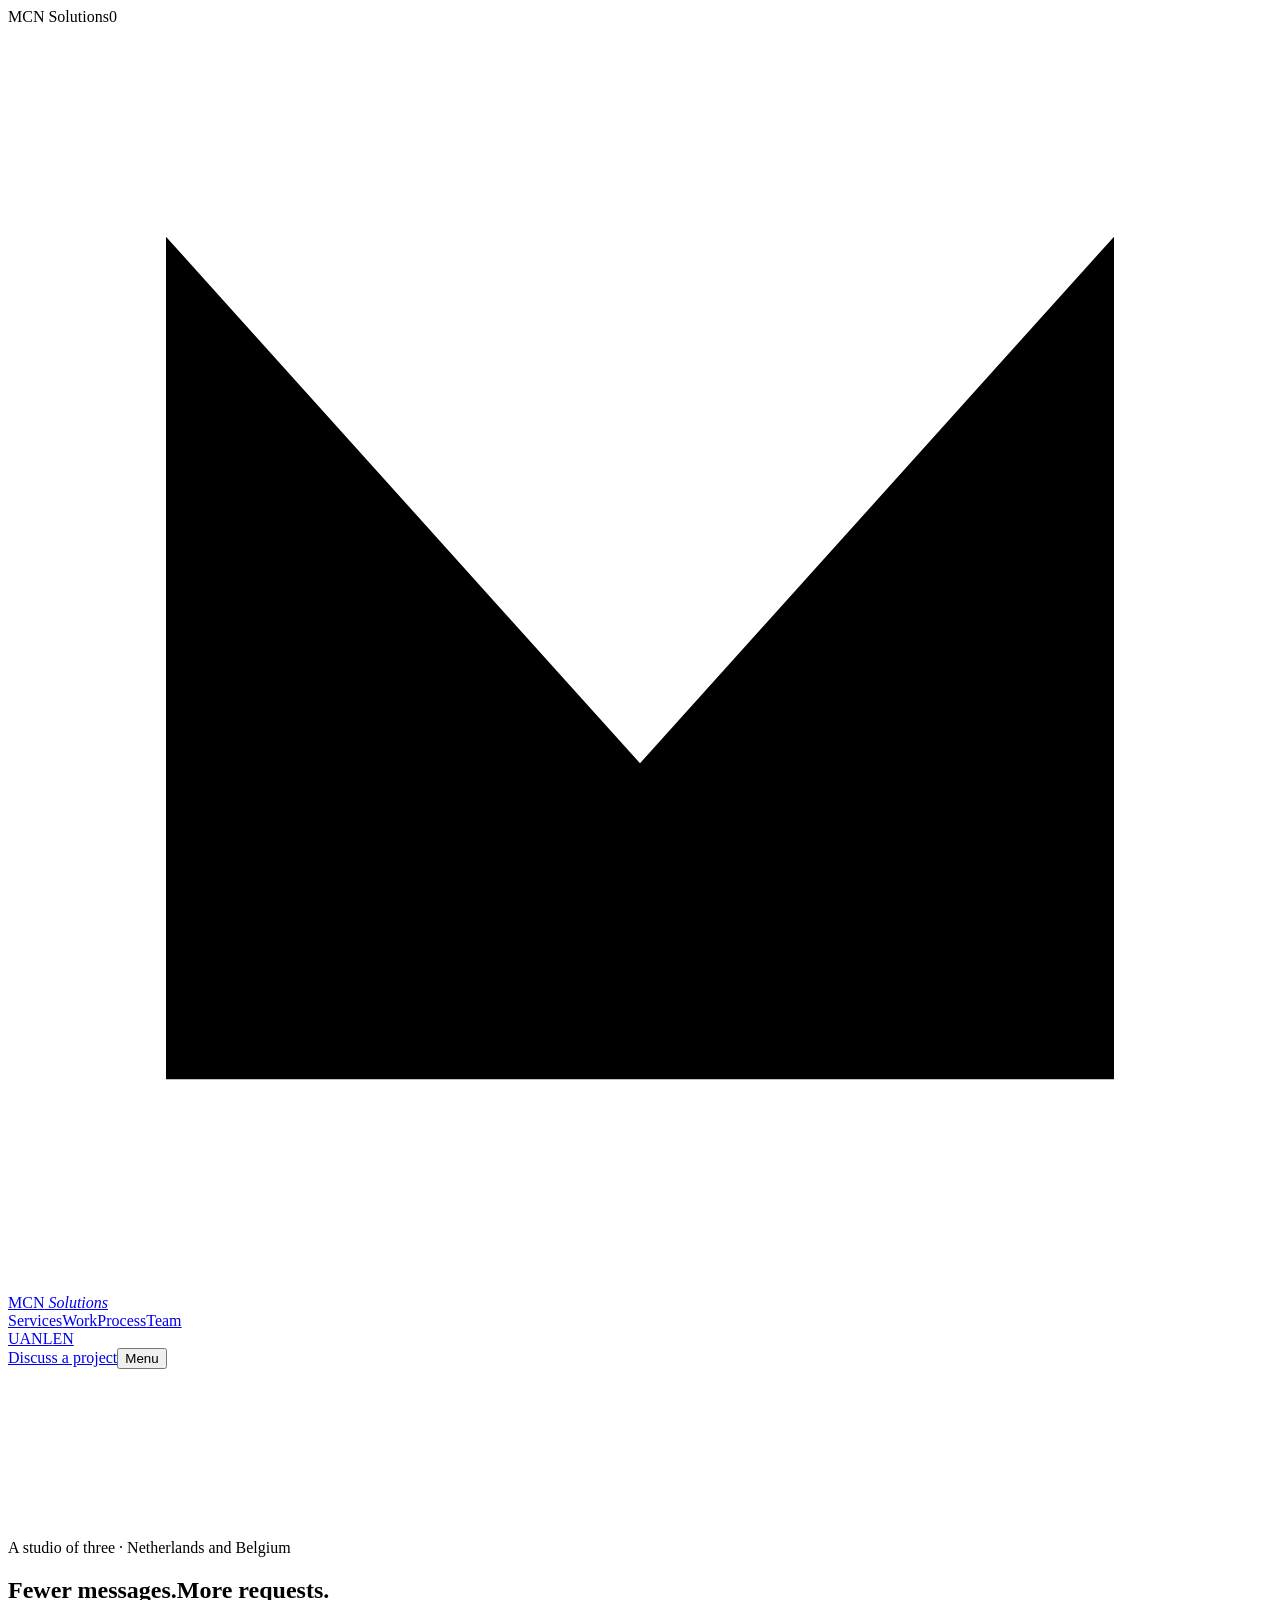
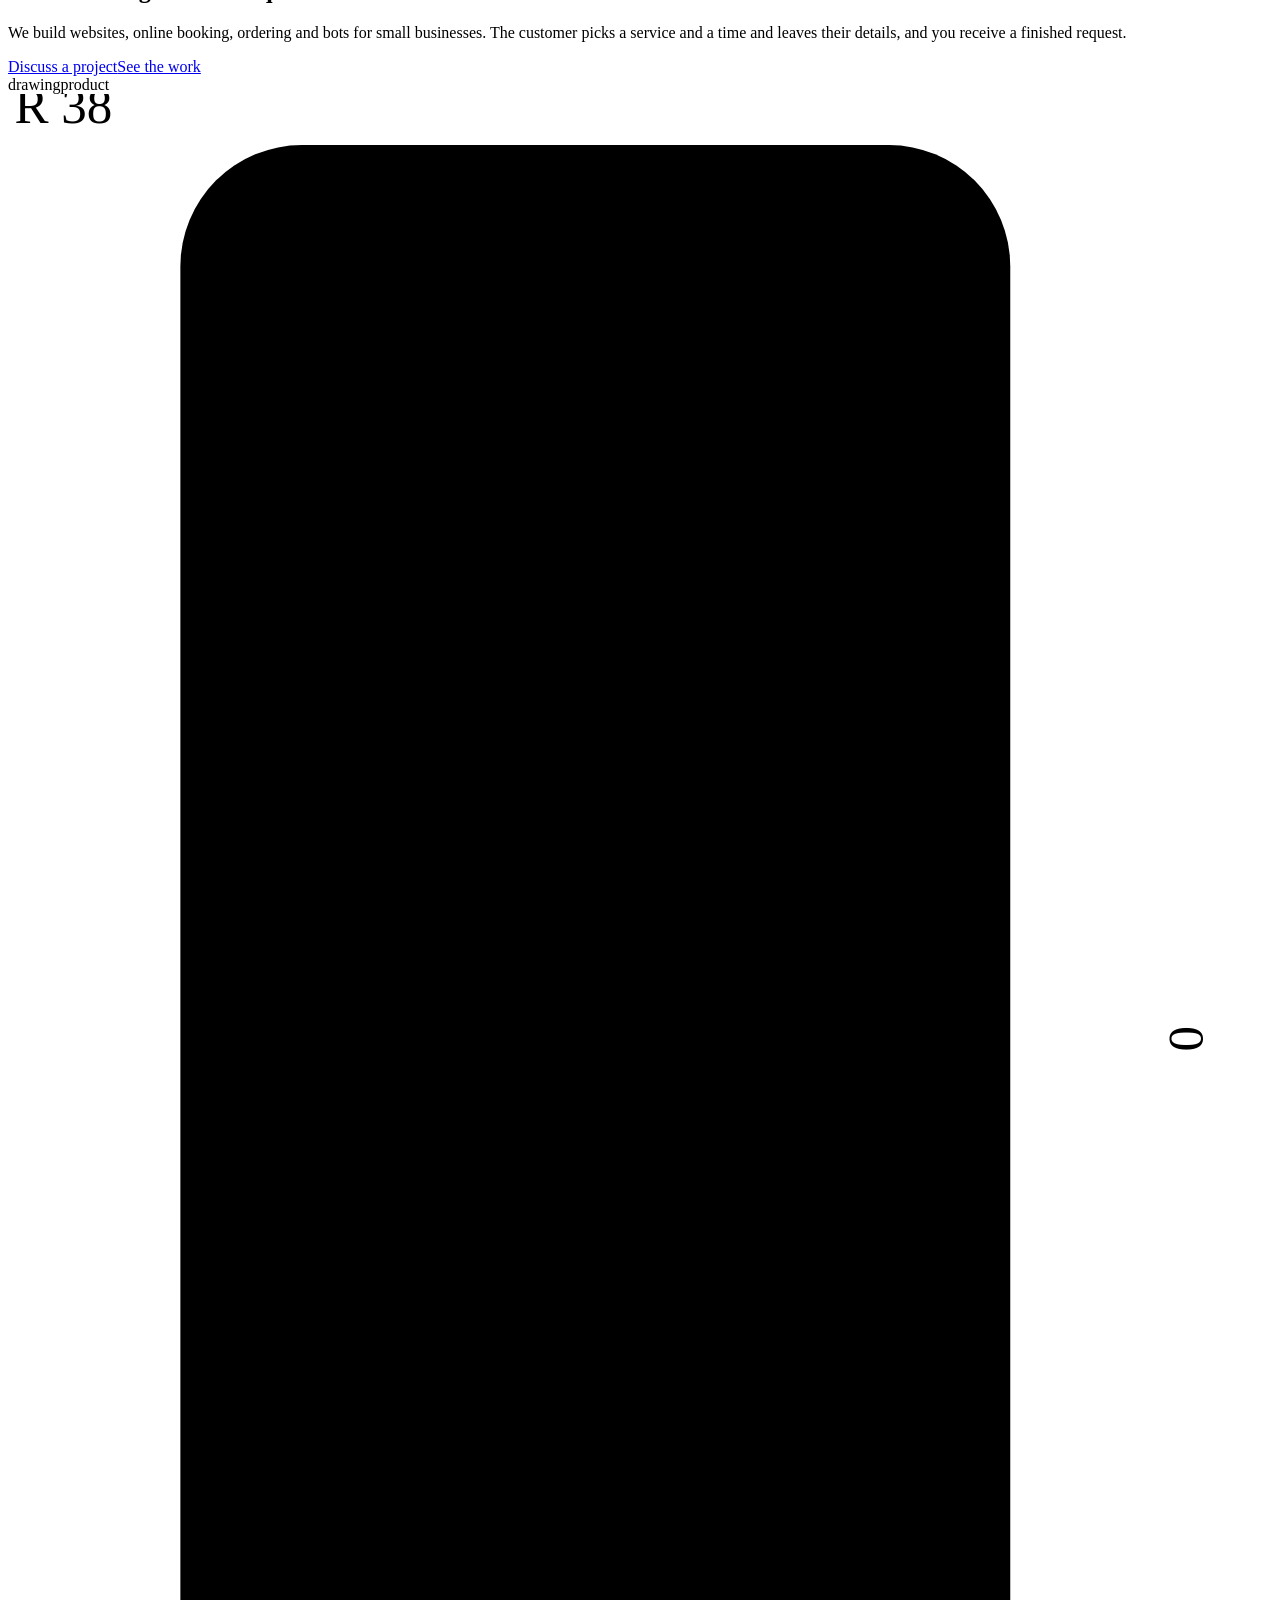
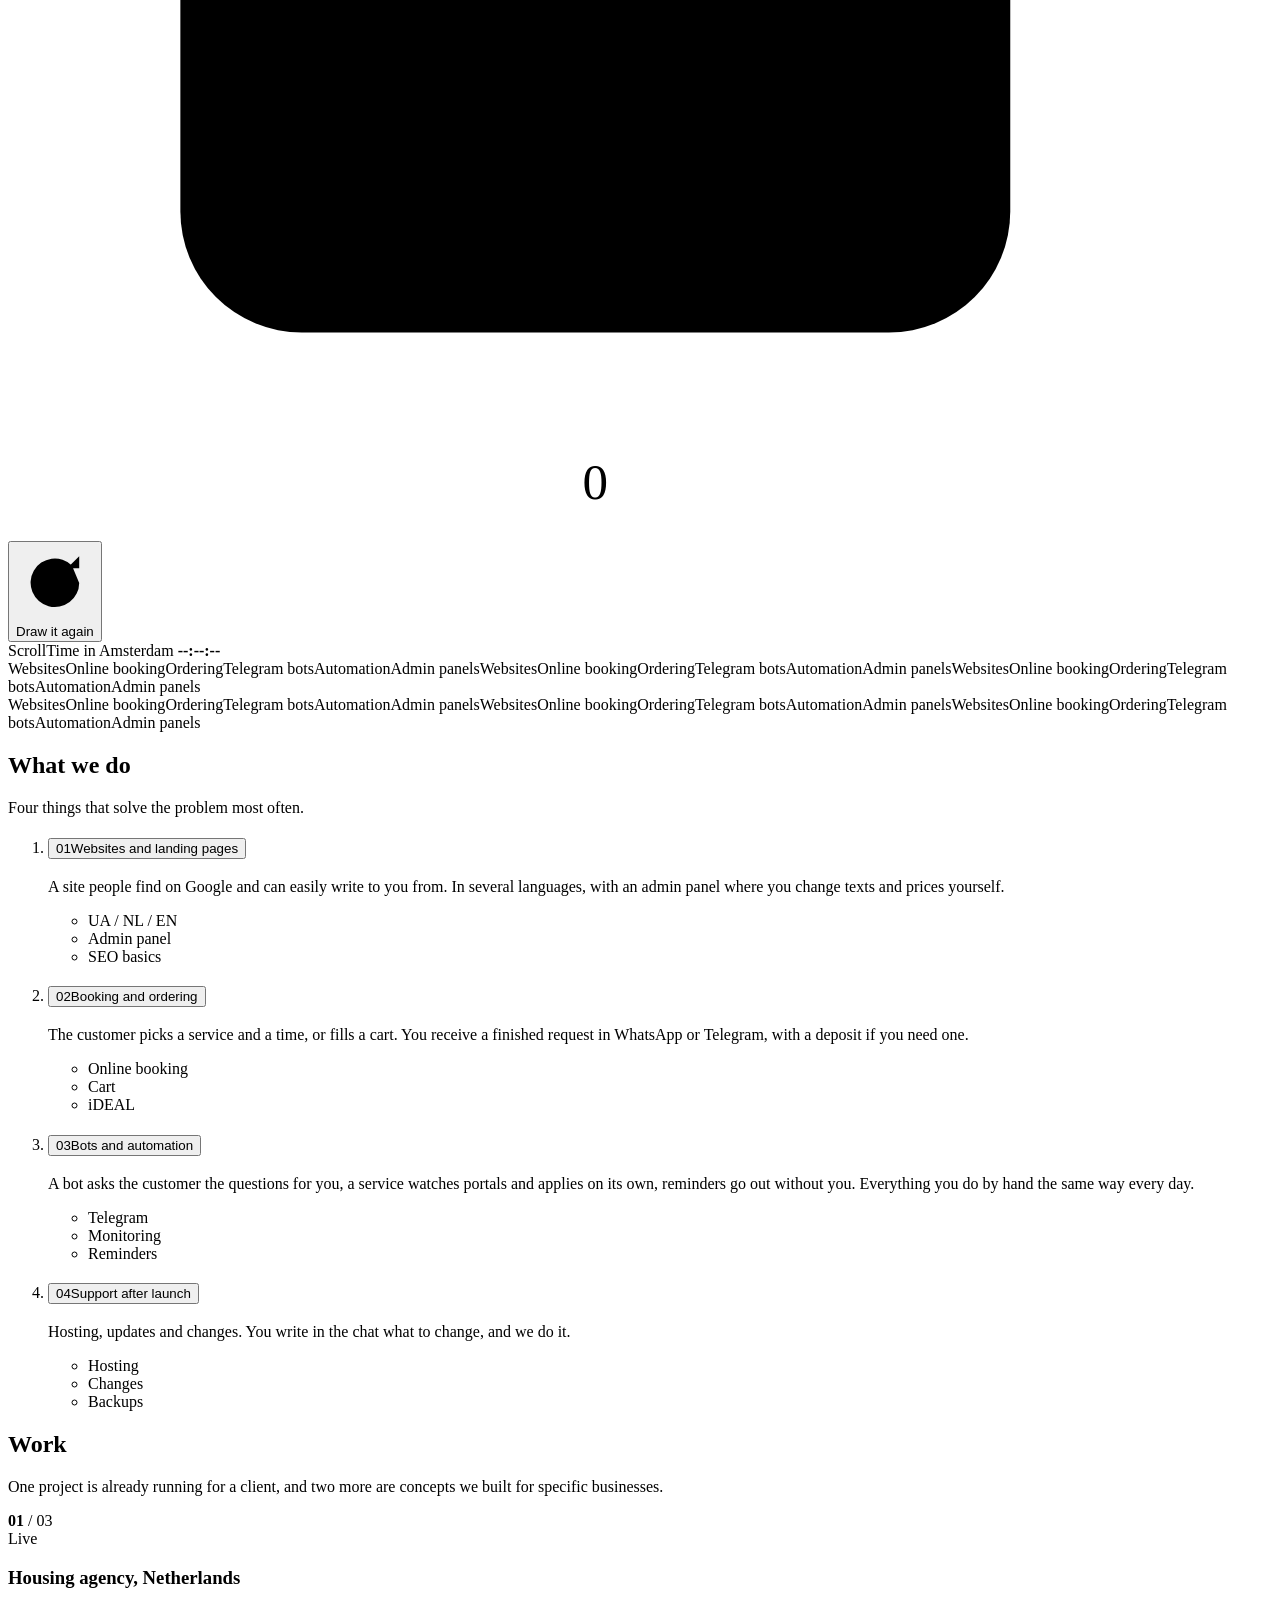
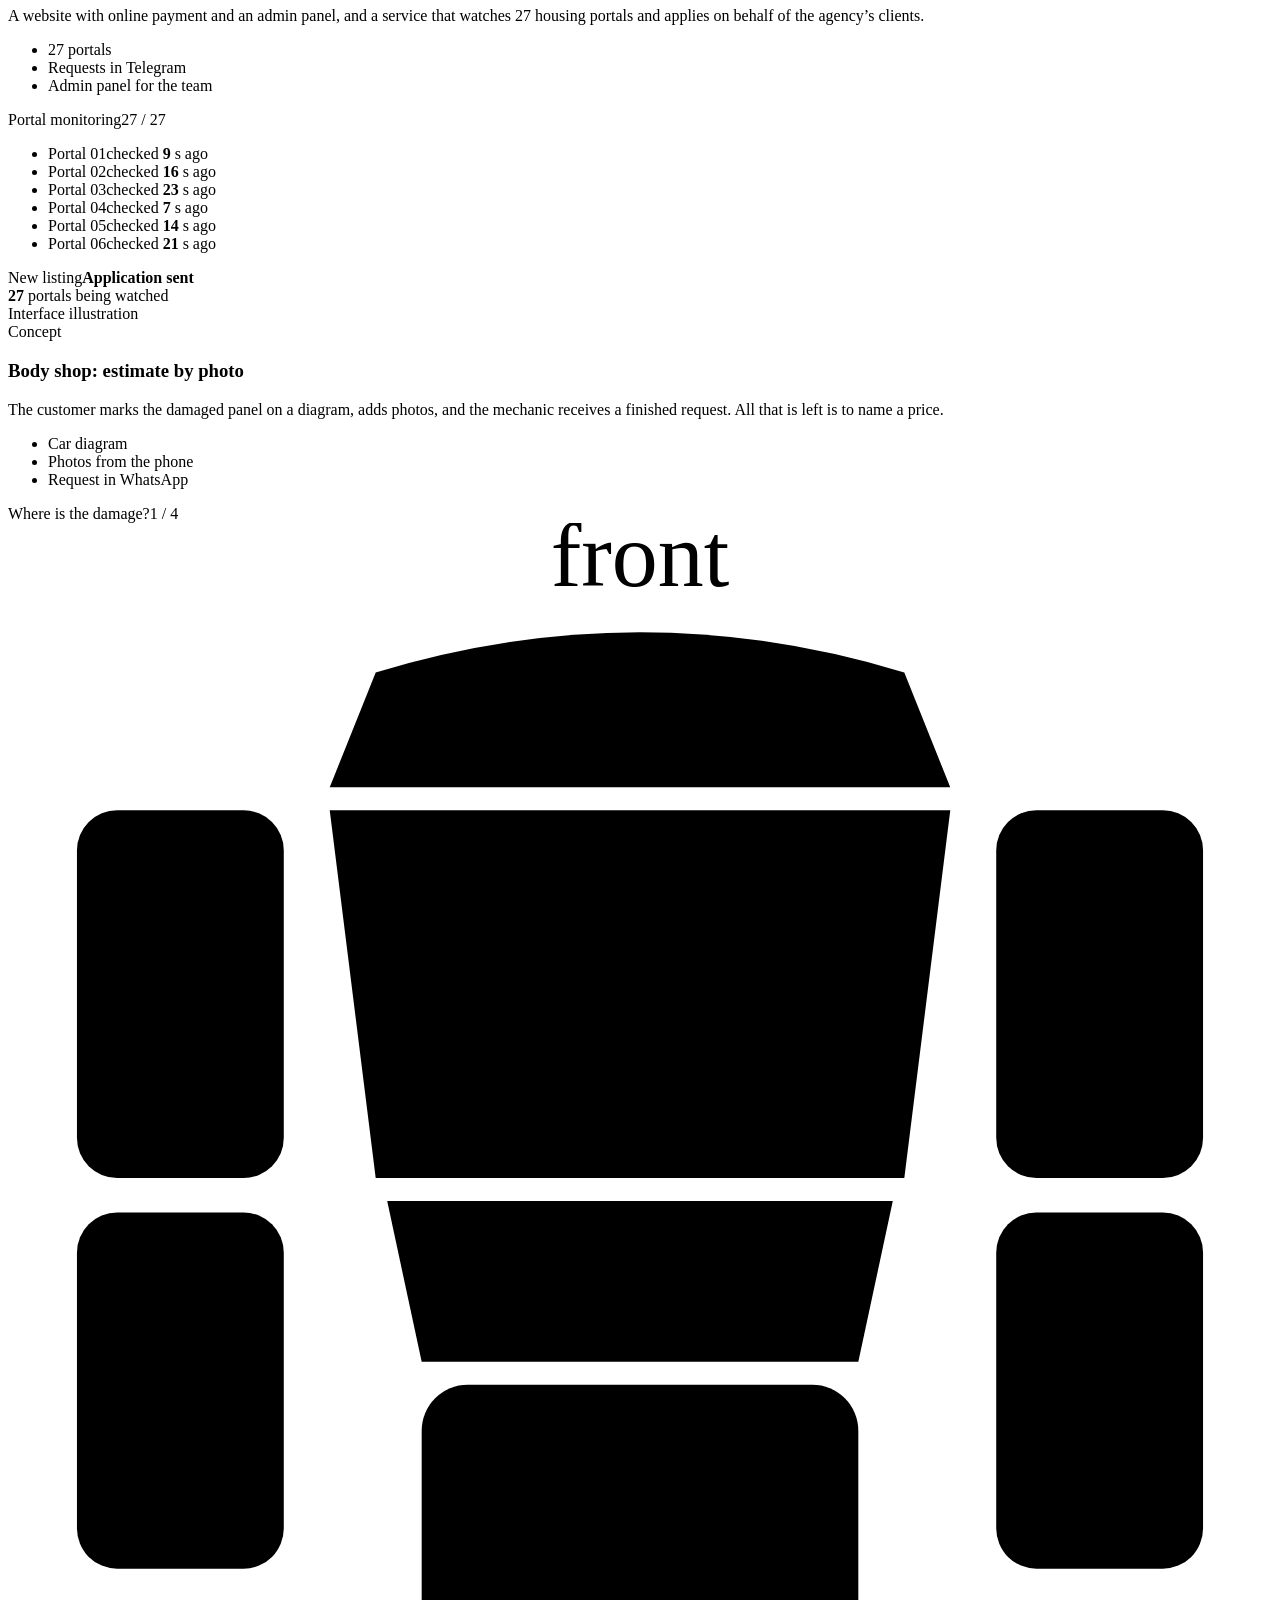
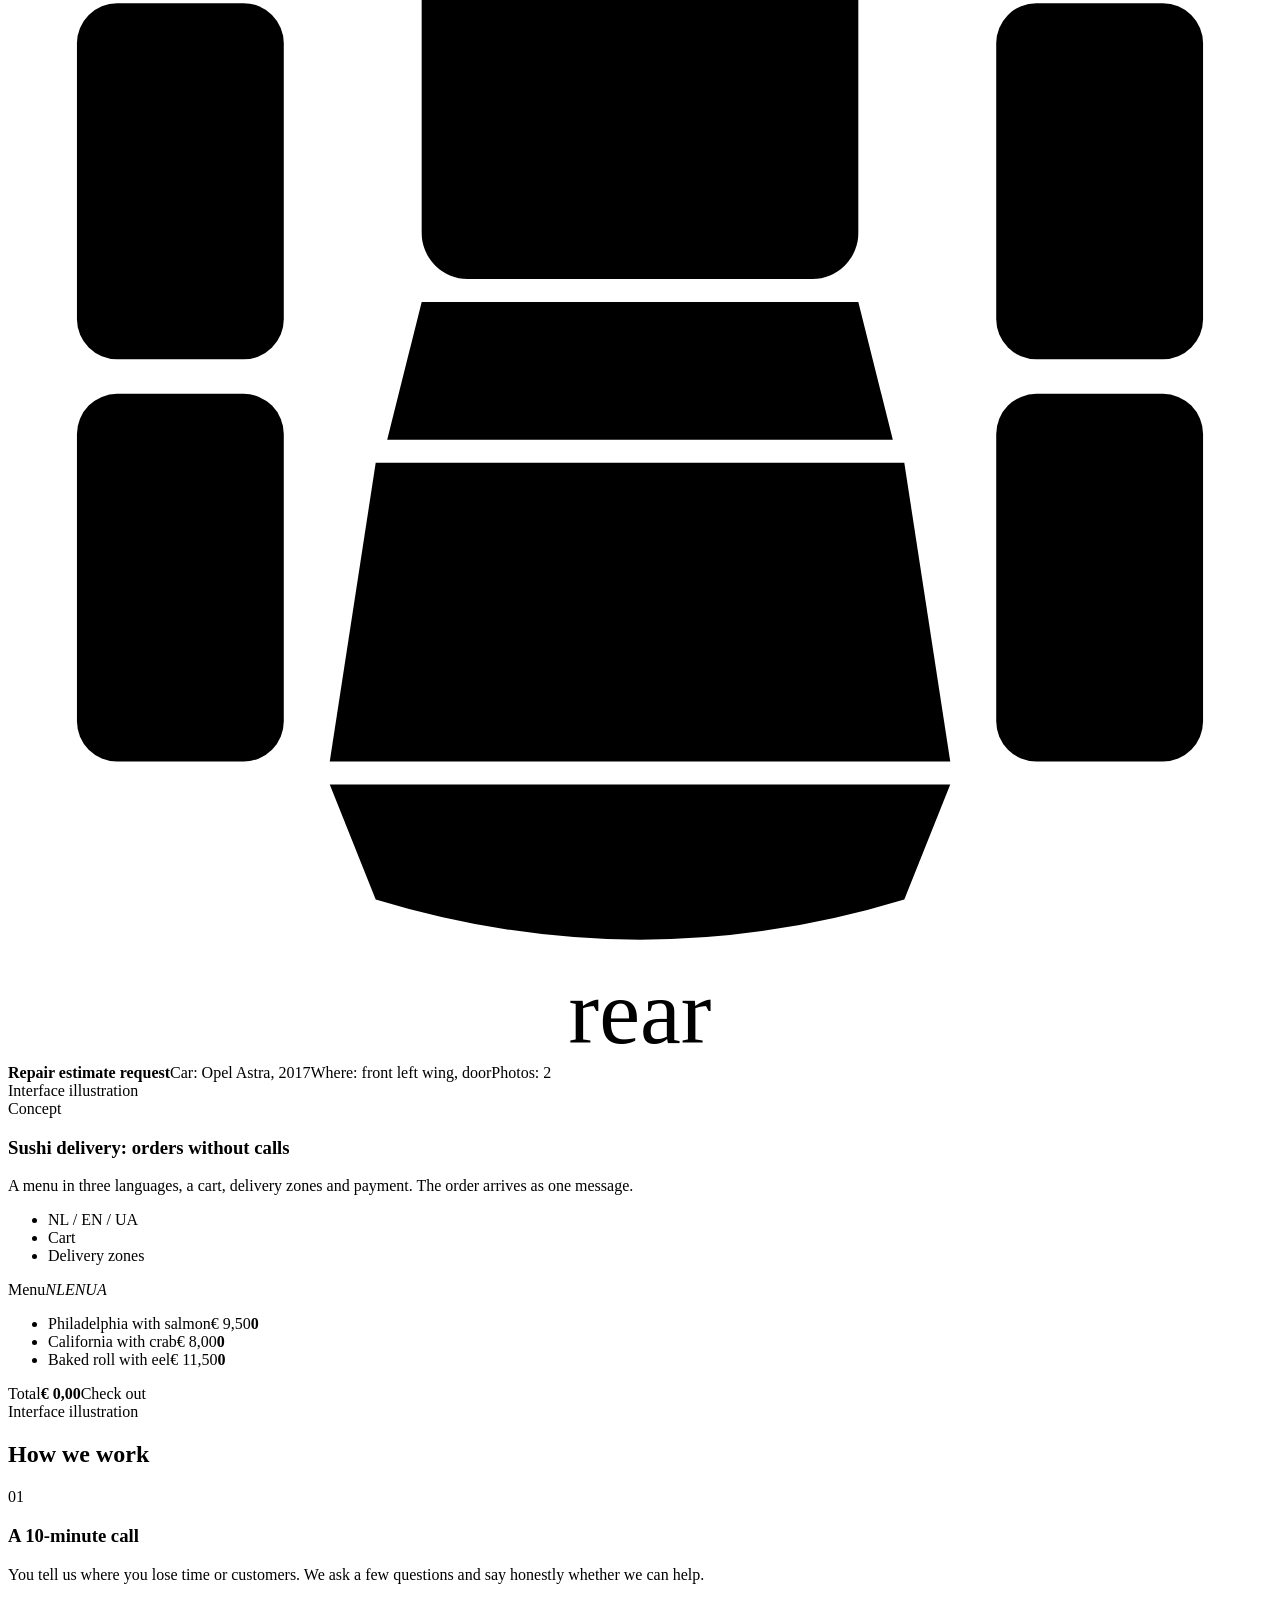
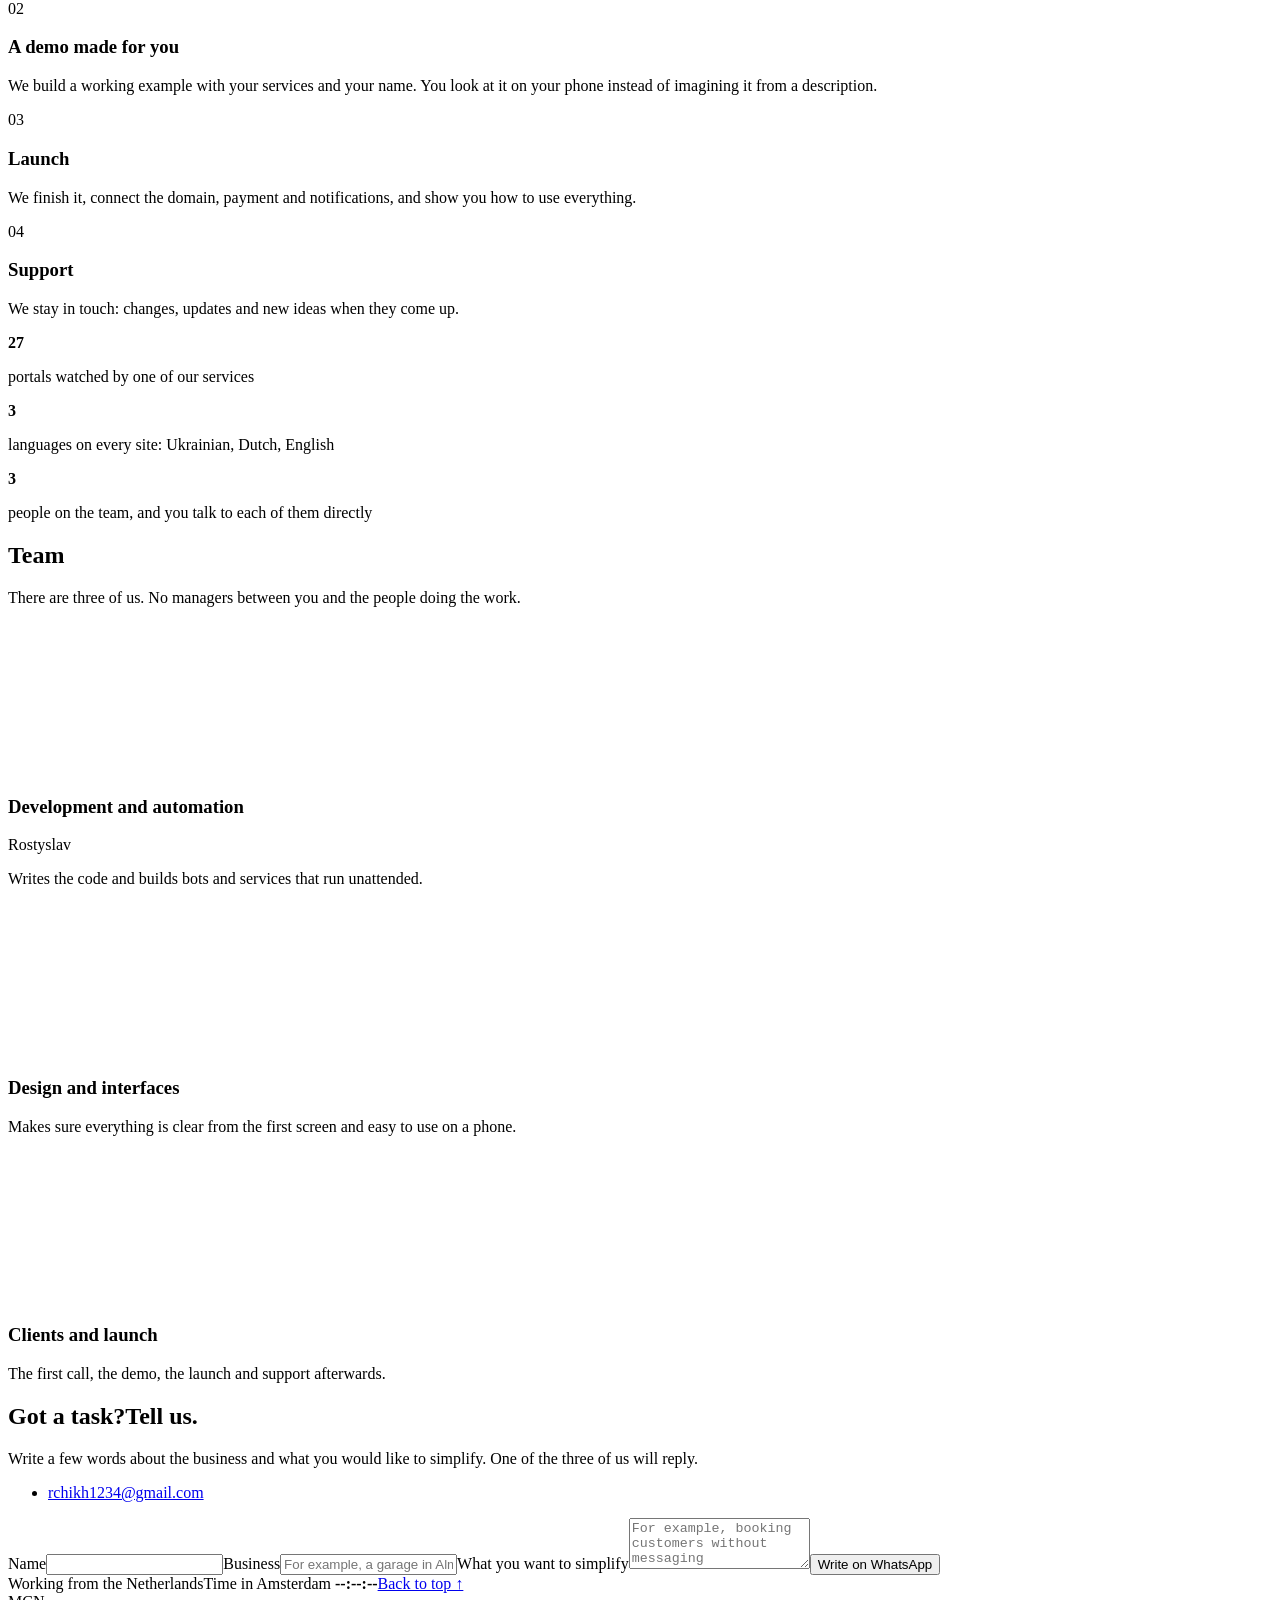
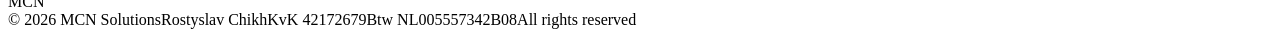
==== commit b2bd282d: "Повернути шапку з меню, прибрати відео з кульками Co-Authored-By: Claude Fable 5.2 <noreply@anthropi" ====
--- a/en/index.html
+++ b/en/index.html
@@ -1 +1 @@
-<!DOCTYPE html><html lang="en"><head><meta charset="utf-8"><meta name="viewport" content="width=device-width, initial-scale=1"><title>MCN Solutions · Websites, online booking and automation for small businesses</title><meta name="description" content="A three-person studio in the Netherlands. We build websites, booking, ordering and bots that let customers send you a finished request."><link rel="canonical" href="https://chikh124.github.io/mcn-solutions/en/"><link rel="alternate" hreflang="uk" href="https://chikh124.github.io/mcn-solutions/"><link rel="alternate" hreflang="nl" href="https://chikh124.github.io/mcn-solutions/nl/"><link rel="alternate" hreflang="en" href="https://chikh124.github.io/mcn-solutions/en/"><meta property="og:title" content="MCN Solutions · Websites, online booking and automation for small businesses"><meta property="og:description" content="A three-person studio in the Netherlands. We build websites, booking, ordering and bots that let customers send you a finished request."><meta property="og:type" content="website"><meta name="theme-color" content="#f2f2f1"><meta name="robots" content="noindex, nofollow"><link rel="icon" type="image/svg+xml" href="/mcn-solutions/favicon.svg"><link rel="stylesheet" href="/mcn-solutions/_astro/Home.BgIPdCF1.css"></head><body><div class="loader" data-loader aria-hidden="true"><span class="loader__name mono">MCN Solutions</span><span class="loader__n" data-loader-n>0</span><i class="loader__bar"><b data-loader-bar></b></i></div><header class="nav" data-nav><a class="nav__logo" href="/mcn-solutions/en/" aria-label="MCN Solutions"><svg viewBox="0 0 24 24" aria-hidden="true"><path d="M3 20V4l9 10 9-10v16"></path></svg><span>MCN<em> Solutions</em></span></a><nav class="nav__links" aria-label="Primary"><a href="#services">Services</a><a href="#work">Work</a><a href="#process">Process</a><a href="#team">Team</a></nav><div class="nav__right"><div class="lang mono"><a href="/mcn-solutions/">UA</a><a href="/mcn-solutions/nl/">NL</a><a href="/mcn-solutions/en/" aria-current="true">EN</a></div><a class="nav__cta" href="#contact">Discuss a project</a><button class="nav__burger" type="button" data-menu-toggle aria-expanded="false" aria-controls="menu"><span data-menu-label data-open="Menu" data-close="Close">Menu</span></button></div></header><div class="menu" id="menu" data-menu hidden><nav><a href="#services" data-menu-link><span class="mono">01</span>Services</a><a href="#work" data-menu-link><span class="mono">02</span>Work</a><a href="#process" data-menu-link><span class="mono">03</span>Process</a><a href="#team" data-menu-link><span class="mono">04</span>Team</a><a href="#contact" data-menu-link><span class="mono">05</span>Discuss a project</a></nav><div class="lang mono"><a href="/mcn-solutions/">UA</a><a href="/mcn-solutions/nl/">NL</a><a href="/mcn-solutions/en/" aria-current="true">EN</a></div></div><main><section class="hero" id="top"><canvas class="hero__dots" data-dots aria-hidden="true"></canvas><video class="hero__bg" data-bg-video muted loop playsinline preload="metadata" poster="/mcn-solutions/film/poster.webp" aria-hidden="true"><source src="/mcn-solutions/film/loop.mp4" type="video/mp4"></video><div class="wrap hero__grid"><div class="hero__text"><p class="eyebrow mono" data-hero-in><i class="dot"></i>A studio of three · Netherlands and Belgium</p><h1 class="hero__title" data-hero-title><span class="line"><span>Fewer messages.</span></span><span class="line"><span>More requests.</span></span></h1><p class="hero__sub" data-hero-in>We build websites, online booking, ordering and bots for small businesses. The customer picks a service and a time and leaves their details, and you receive a finished request.</p><div class="hero__cta" data-hero-in><a class="btn btn--solid" href="#contact" data-magnetic><span>Discuss a project</span></a><a class="btn btn--line" href="#work"><span>See the work</span></a></div></div><div class="board" data-board><div class="board__label mono"><span>drawing</span><i></i><span>product</span></div><div class="board__tilt" data-board-tilt><svg class="phone" viewBox="-14 0 396 640" role="img" aria-label="Estimate by photo"><defs><clipPath id="bp-clip"><rect data-bp-clip x="40" y="16" width="260" height="0"></rect></clipPath><clipPath id="bp-screen"><rect x="40" y="16" width="260" height="560" rx="38"></rect></clipPath></defs><g class="bp-fill" clip-path="url(#bp-clip)"><g clip-path="url(#bp-screen)"><rect class="f-bg" x="40" y="16" width="260" height="560"></rect><text class="f-title" x="60" y="106">Estimate by photo</text><text class="f-step" x="60" y="130">Where is the damage?</text><g transform="translate(88 146) scale(.74)" class="f-car"><path class="glass" d="M66 118h88l-6 28H72z"></path><path class="glass" d="M72 240h76l6 24H66z"></path><path d="M64 26q46-14 92 0l8 20H56z"></path><path d="M56 50h108l-8 64H64z"></path><rect x="72" y="150" width="76" height="86" rx="8"></rect><path d="M64 268h92l8 52H56z"></path><path d="M56 324h108l-8 20q-46 14-92 0z"></path><rect data-bp-zone x="12" y="50" width="36" height="64" rx="7"></rect><rect x="12" y="120" width="36" height="62" rx="7"></rect><rect x="12" y="188" width="36" height="62" rx="7"></rect><rect x="12" y="256" width="36" height="64" rx="7"></rect><rect x="172" y="50" width="36" height="64" rx="7"></rect><rect x="172" y="120" width="36" height="62" rx="7"></rect><rect x="172" y="188" width="36" height="62" rx="7"></rect><rect x="172" y="256" width="36" height="64" rx="7"></rect></g><g data-bp-chip><rect class="f-chip" x="60" y="430" width="178" height="28" rx="14"></rect><circle class="f-dot" cx="76" cy="444" r="4"></circle><text class="f-chiptext" x="88" y="448">Front left wing</text></g><g data-bp-btn><rect class="f-btn" x="60" y="490" width="220" height="50" rx="12"></rect><text class="f-btntext" x="170" y="520" text-anchor="middle">Next</text></g><g data-bp-toast><rect class="f-toast" x="56" y="34" width="228" height="42" rx="13"></rect><circle class="f-dot" cx="76" cy="55" r="4"></circle><text class="f-toasttext" x="90" y="60">Request ready</text></g></g></g><g class="bp-lines"><rect data-bp-draw x="40" y="16" width="260" height="560" rx="38"></rect><rect data-bp-draw x="140" y="30" width="60" height="9" rx="4.5"></rect><rect data-bp-draw x="56" y="50" width="228" height="26" rx="13"></rect><rect data-bp-draw x="60" y="90" width="118" height="18" rx="3"></rect><rect data-bp-draw x="60" y="120" width="150" height="12" rx="3"></rect><g transform="translate(88 146) scale(.74)"><path data-bp-draw d="M64 26q46-14 92 0l8 20H56z"></path><path data-bp-draw d="M56 50h108l-8 64H64z"></path><path data-bp-draw d="M66 118h88l-6 28H72z"></path><rect data-bp-draw x="72" y="150" width="76" height="86" rx="8"></rect><path data-bp-draw d="M72 240h76l6 24H66z"></path><path data-bp-draw d="M64 268h92l8 52H56z"></path><path data-bp-draw d="M56 324h108l-8 20q-46 14-92 0z"></path><rect data-bp-draw x="12" y="50" width="36" height="64" rx="7"></rect><rect data-bp-draw x="12" y="120" width="36" height="62" rx="7"></rect><rect data-bp-draw x="12" y="188" width="36" height="62" rx="7"></rect><rect data-bp-draw x="12" y="256" width="36" height="64" rx="7"></rect><rect data-bp-draw x="172" y="50" width="36" height="64" rx="7"></rect><rect data-bp-draw x="172" y="120" width="36" height="62" rx="7"></rect><rect data-bp-draw x="172" y="188" width="36" height="62" rx="7"></rect><rect data-bp-draw x="172" y="256" width="36" height="64" rx="7"></rect></g><rect data-bp-draw x="60" y="430" width="178" height="28" rx="14"></rect><rect data-bp-draw x="60" y="490" width="220" height="50" rx="12"></rect></g><g class="bp-dims"><line data-bp-dim x1="332" y1="16" x2="332" y2="576"></line><line data-bp-dim x1="325" y1="16" x2="339" y2="16"></line><line data-bp-dim x1="325" y1="576" x2="339" y2="576"></line><text x="350" y="296" transform="rotate(90 350 296)" text-anchor="middle" data-bp-num="844">0</text><line data-bp-dim x1="40" y1="606" x2="300" y2="606"></line><line data-bp-dim x1="40" y1="599" x2="40" y2="613"></line><line data-bp-dim x1="300" y1="599" x2="300" y2="613"></line><text x="170" y="628" text-anchor="middle" data-bp-num="390">0</text><line data-bp-dim x1="51" y1="27" x2="22" y2="6"></line><text x="-12" y="9" data-bp-rad>R 38</text></g><line class="bp-scan" data-bp-scan x1="26" y1="16" x2="314" y2="16"></line></svg></div><button class="board__replay mono" type="button" data-board-replay><svg viewBox="0 0 16 16" aria-hidden="true"><path d="M13 8a5 5 0 1 1-1.5-3.6M13 2.5V5h-2.5"></path></svg>Draw it again</button></div></div><div class="hero__foot mono wrap"><span>Scroll</span><i></i><span>Time in Amsterdam <b data-clock>--:--:--</b></span></div></section><section class="marquee" aria-hidden="true" data-marquee><div class="marquee__row" data-dir="-1"><div class="marquee__inner"><span>Websites<i></i></span><span>Online booking<i></i></span><span>Ordering<i></i></span><span>Telegram bots<i></i></span><span>Automation<i></i></span><span>Admin panels<i></i></span><span>Websites<i></i></span><span>Online booking<i></i></span><span>Ordering<i></i></span><span>Telegram bots<i></i></span><span>Automation<i></i></span><span>Admin panels<i></i></span><span>Websites<i></i></span><span>Online booking<i></i></span><span>Ordering<i></i></span><span>Telegram bots<i></i></span><span>Automation<i></i></span><span>Admin panels<i></i></span></div></div><div class="marquee__row marquee__row--ghost" data-dir="1"><div class="marquee__inner"><span>Websites<i></i></span><span>Online booking<i></i></span><span>Ordering<i></i></span><span>Telegram bots<i></i></span><span>Automation<i></i></span><span>Admin panels<i></i></span><span>Websites<i></i></span><span>Online booking<i></i></span><span>Ordering<i></i></span><span>Telegram bots<i></i></span><span>Automation<i></i></span><span>Admin panels<i></i></span><span>Websites<i></i></span><span>Online booking<i></i></span><span>Ordering<i></i></span><span>Telegram bots<i></i></span><span>Automation<i></i></span><span>Admin panels<i></i></span></div></div></section><section class="services" id="services"><div class="wrap"><div class="head"><h2 data-split>What we do</h2><p data-reveal>Four things that solve the problem most often.</p></div><ol class="svc"><li class="svc__row is-open" data-svc><h3><button type="button" aria-expanded="true"><span class="svc__n mono">01</span><span class="svc__title">Websites and landing pages</span><i class="svc__plus" aria-hidden="true"></i></button></h3><div class="svc__body"><div><p>A site people find on Google and can easily write to you from. In several languages, with an admin panel where you change texts and prices yourself.</p><ul class="tags mono"><li>UA / NL / EN</li><li>Admin panel</li><li>SEO basics</li></ul></div></div></li><li class="svc__row" data-svc><h3><button type="button" aria-expanded="false"><span class="svc__n mono">02</span><span class="svc__title">Booking and ordering</span><i class="svc__plus" aria-hidden="true"></i></button></h3><div class="svc__body"><div><p>The customer picks a service and a time, or fills a cart. You receive a finished request in WhatsApp or Telegram, with a deposit if you need one.</p><ul class="tags mono"><li>Online booking</li><li>Cart</li><li>iDEAL</li></ul></div></div></li><li class="svc__row" data-svc><h3><button type="button" aria-expanded="false"><span class="svc__n mono">03</span><span class="svc__title">Bots and automation</span><i class="svc__plus" aria-hidden="true"></i></button></h3><div class="svc__body"><div><p>A bot asks the customer the questions for you, a service watches portals and applies on its own, reminders go out without you. Everything you do by hand the same way every day.</p><ul class="tags mono"><li>Telegram</li><li>Monitoring</li><li>Reminders</li></ul></div></div></li><li class="svc__row" data-svc><h3><button type="button" aria-expanded="false"><span class="svc__n mono">04</span><span class="svc__title">Support after launch</span><i class="svc__plus" aria-hidden="true"></i></button></h3><div class="svc__body"><div><p>Hosting, updates and changes. You write in the chat what to change, and we do it.</p><ul class="tags mono"><li>Hosting</li><li>Changes</li><li>Backups</li></ul></div></div></li></ol></div></section><section class="work" id="work" data-work><div class="work__pin" data-work-pin><div class="wrap work__head"><h2 data-split>Work</h2><p data-reveal>One project is already running for a client, and two more are concepts we built for specific businesses.</p><span class="work__count mono"><b data-work-i>01</b> / 03</span></div><div class="work__track" data-work-track><article class="case" data-case><div class="case__text"><span class="badge mono"><i class="dot dot--live"></i>Live</span><h3>Housing agency, Netherlands</h3><p>A website with online payment and an admin panel, and a service that watches 27 housing portals and applies on behalf of the agency’s clients.</p><ul class="case__facts mono"><li>27 portals</li><li>Requests in Telegram</li><li>Admin panel for the team</li></ul></div><div class="case__ui"><div class="win win--mon"><div class="win__bar mono"><span>Portal monitoring</span><span class="win__live"><i class="dot dot--live"></i>27 / 27</span></div><ul class="mon"><li data-mon-row><i class="dot"></i><span>Portal 01</span><span class="mono mon__t">checked <b data-tick="9">9</b> s ago</span></li><li data-mon-row><i class="dot"></i><span>Portal 02</span><span class="mono mon__t">checked <b data-tick="16">16</b> s ago</span></li><li data-mon-row><i class="dot"></i><span>Portal 03</span><span class="mono mon__t">checked <b data-tick="23">23</b> s ago</span></li><li data-mon-row><i class="dot"></i><span>Portal 04</span><span class="mono mon__t">checked <b data-tick="7">7</b> s ago</span></li><li data-mon-row><i class="dot"></i><span>Portal 05</span><span class="mono mon__t">checked <b data-tick="14">14</b> s ago</span></li><li data-mon-row><i class="dot"></i><span>Portal 06</span><span class="mono mon__t">checked <b data-tick="21">21</b> s ago</span></li></ul><div class="mon__toast" data-mon-toast><span class="mono">New listing</span><b>Application sent</b></div><div class="mon__total mono"><b>27</b> portals being watched</div></div><span class="case__cap mono">Interface illustration</span></div></article><article class="case" data-case><div class="case__text"><span class="badge mono"><i class="dot"></i>Concept</span><h3>Body shop: estimate by photo</h3><p>The customer marks the damaged panel on a diagram, adds photos, and the mechanic receives a finished request. All that is left is to name a price.</p><ul class="case__facts mono"><li>Car diagram</li><li>Photos from the phone</li><li>Request in WhatsApp</li></ul></div><div class="case__ui"><div class="win win--car"><div class="win__bar mono"><span>Where is the damage?</span><span>1 / 4</span></div><div class="car"><svg viewBox="0 0 220 372" aria-hidden="true"><text x="110" y="11" text-anchor="middle">front</text><text x="110" y="369" text-anchor="middle">rear</text><path class="glass" d="M66 118h88l-6 28H72z"></path><path class="glass" d="M72 240h76l6 24H66z"></path><path d="M64 26q46-14 92 0l8 20H56z"></path><path d="M56 50h108l-8 64H64z"></path><rect x="72" y="150" width="76" height="86" rx="8"></rect><path d="M64 268h92l8 52H56z"></path><path d="M56 324h108l-8 20q-46 14-92 0z"></path><rect class="z z1" x="12" y="50" width="36" height="64" rx="7"></rect><rect class="z z2" x="12" y="120" width="36" height="62" rx="7"></rect><rect x="12" y="188" width="36" height="62" rx="7"></rect><rect x="12" y="256" width="36" height="64" rx="7"></rect><rect x="172" y="50" width="36" height="64" rx="7"></rect><rect x="172" y="120" width="36" height="62" rx="7"></rect><rect x="172" y="188" width="36" height="62" rx="7"></rect><rect x="172" y="256" width="36" height="64" rx="7"></rect></svg><div class="bubble"><b>Repair estimate request</b><span>Car: Opel Astra, 2017</span><span>Where: front left wing, door</span><span>Photos: 2</span></div></div></div><span class="case__cap mono">Interface illustration</span></div></article><article class="case" data-case><div class="case__text"><span class="badge mono"><i class="dot"></i>Concept</span><h3>Sushi delivery: orders without calls</h3><p>A menu in three languages, a cart, delivery zones and payment. The order arrives as one message.</p><ul class="case__facts mono"><li>NL / EN / UA</li><li>Cart</li><li>Delivery zones</li></ul></div><div class="case__ui"><div class="win win--menu" data-sushi><div class="win__bar mono"><span>Menu</span><span class="pills"><i>NL</i><i>EN</i><i class="on">UA</i></span></div><ul class="dish"><li data-dish data-price="9.50"><span class="dish__pic" style="background-image:url(/mcn-solutions/img/dish-1.webp)"></span><span class="dish__name">Philadelphia with salmon</span><span class="mono dish__price">€ 9,50</span><span class="dish__add"><b data-qty>0</b></span></li><li data-dish data-price="8.00"><span class="dish__pic" style="background-image:url(/mcn-solutions/img/dish-2.webp)"></span><span class="dish__name">California with crab</span><span class="mono dish__price">€ 8,00</span><span class="dish__add"><b data-qty>0</b></span></li><li data-dish data-price="11.50"><span class="dish__pic" style="background-image:url(/mcn-solutions/img/dish-3.webp)"></span><span class="dish__name">Baked roll with eel</span><span class="mono dish__price">€ 11,50</span><span class="dish__add"><b data-qty>0</b></span></li></ul><div class="cartbar"><span class="mono">Total</span><b class="mono">€ <span data-total>0,00</span></b><span class="cartbar__btn">Check out</span></div></div><span class="case__cap mono">Interface illustration</span></div></article></div><div class="wrap"><div class="work__bar"><i data-work-bar></i></div></div></div></section><section class="process" id="process"><div class="wrap"><div class="head"><h2 data-split>How we work</h2></div><div class="steps" data-steps><div class="steps__line" aria-hidden="true"><i></i></div><div class="step" data-step><span class="step__n mono">01</span><h3>A 10-minute call</h3><p>You tell us where you lose time or customers. We ask a few questions and say honestly whether we can help.</p></div><div class="step" data-step><span class="step__n mono">02</span><h3>A demo made for you</h3><p>We build a working example with your services and your name. You look at it on your phone instead of imagining it from a description.</p></div><div class="step" data-step><span class="step__n mono">03</span><h3>Launch</h3><p>We finish it, connect the domain, payment and notifications, and show you how to use everything.</p></div><div class="step" data-step><span class="step__n mono">04</span><h3>Support</h3><p>We stay in touch: changes, updates and new ideas when they come up.</p></div></div></div></section><section class="facts"><div class="wrap facts__grid"><div class="fact" data-reveal><b data-count="27">27</b><p>portals watched by one of our services</p></div><div class="fact" data-reveal><b data-count="3">3</b><p>languages on every site: Ukrainian, Dutch, English</p></div><div class="fact" data-reveal><b data-count="3">3</b><p>people on the team, and you talk to each of them directly</p></div></div></section><section class="team" id="team"><div class="wrap"><div class="head"><h2 data-split>Team</h2><p data-reveal>There are three of us. No managers between you and the people doing the work.</p></div><div class="people"><article class="person" data-reveal><canvas class="person__glyph" data-glyph="01" aria-hidden="true"></canvas><h3>Development and automation</h3><span class="person__name mono">Rostyslav</span><p>Writes the code and builds bots and services that run unattended.</p></article><article class="person" data-reveal><canvas class="person__glyph" data-glyph="02" aria-hidden="true"></canvas><h3>Design and interfaces</h3><p>Makes sure everything is clear from the first screen and easy to use on a phone.</p></article><article class="person" data-reveal><canvas class="person__glyph" data-glyph="03" aria-hidden="true"></canvas><h3>Clients and launch</h3><p>The first call, the demo, the launch and support afterwards.</p></article></div></div></section><section class="contact" id="contact"><div class="wrap contact__grid"><div><h2 class="contact__title" data-lines><span class="line"><span>Got a task?</span></span><span class="line"><span>Tell us.</span></span></h2><p class="contact__sub" data-reveal>Write a few words about the business and what you would like to simplify. One of the three of us will reply.</p><ul class="contact__links mono" data-reveal><li><a href="mailto:rchikh1234@gmail.com">rchikh1234@gmail.com</a></li></ul></div><form class="form" data-form data-wa data-head="Request from the MCN Solutions website" data-labels="Name|Business|What you want to simplify" novalidate data-reveal><label><span class="mono">Name</span><input name="name" autocomplete="given-name"></label><label><span class="mono">Business</span><input name="business" placeholder="For example, a garage in Almere" autocomplete="organization"></label><label><span class="mono">What you want to simplify</span><textarea name="task" rows="3" placeholder="For example, booking customers without messaging" required></textarea><em class="form__err" data-form-err hidden>Describe the task in at least one sentence</em></label><button class="btn btn--snow" type="submit" data-magnetic><span>Write on WhatsApp</span></button></form></div></section></main><footer class="foot"><div class="wrap foot__meta mono"><span>Working from the Netherlands</span><span>Time in Amsterdam <b data-clock>--:--:--</b></span><a href="#top">Back to top ↑</a></div><div class="foot__word" aria-hidden="true"><video class="foot__video" data-bg-video muted loop playsinline preload="none" poster="/mcn-solutions/film/poster.webp"><source src="/mcn-solutions/film/loop.mp4" type="video/mp4"></video><div class="foot__letters" data-foot-word><span>M</span><span>C</span><span>N</span></div></div><div class="wrap foot__legal mono"><span>© 2026 MCN Solutions</span><span class="foot__id"><span>Rostyslav Chikh</span><span>KvK 42172679</span><span>Btw NL005557342B08</span></span><span>All rights reserved</span></div></footer><script type="module" src="/mcn-solutions/_astro/Base.astro_astro_type_script_index_0_lang.Bc8urRzk.js"></script></body></html>+<!DOCTYPE html><html lang="en"><head><meta charset="utf-8"><meta name="viewport" content="width=device-width, initial-scale=1"><title>MCN Solutions · Websites, online booking and automation for small businesses</title><meta name="description" content="A three-person studio in the Netherlands. We build websites, booking, ordering and bots that let customers send you a finished request."><link rel="canonical" href="https://chikh124.github.io/mcn-solutions/en/"><link rel="alternate" hreflang="uk" href="https://chikh124.github.io/mcn-solutions/"><link rel="alternate" hreflang="nl" href="https://chikh124.github.io/mcn-solutions/nl/"><link rel="alternate" hreflang="en" href="https://chikh124.github.io/mcn-solutions/en/"><meta property="og:title" content="MCN Solutions · Websites, online booking and automation for small businesses"><meta property="og:description" content="A three-person studio in the Netherlands. We build websites, booking, ordering and bots that let customers send you a finished request."><meta property="og:type" content="website"><meta name="theme-color" content="#f2f2f1"><meta name="robots" content="noindex, nofollow"><link rel="icon" type="image/svg+xml" href="/mcn-solutions/favicon.svg"><link rel="stylesheet" href="/mcn-solutions/_astro/Home.BSpevFSQ.css"></head><body><div class="loader" data-loader aria-hidden="true"><span class="loader__name mono">MCN Solutions</span><span class="loader__n" data-loader-n>0</span><i class="loader__bar"><b data-loader-bar></b></i></div><header class="nav" data-nav><a class="nav__logo" href="/mcn-solutions/en/" aria-label="MCN Solutions"><svg viewBox="0 0 24 24" aria-hidden="true"><path d="M3 20V4l9 10 9-10v16"></path></svg><span>MCN<em> Solutions</em></span></a><nav class="nav__links" aria-label="Primary"><a href="#services">Services</a><a href="#work">Work</a><a href="#process">Process</a><a href="#team">Team</a></nav><div class="nav__right"><div class="lang mono"><a href="/mcn-solutions/">UA</a><a href="/mcn-solutions/nl/">NL</a><a href="/mcn-solutions/en/" aria-current="true">EN</a></div><a class="nav__cta" href="#contact">Discuss a project</a><button class="nav__burger" type="button" data-menu-toggle aria-expanded="false" aria-controls="menu"><span data-menu-label data-open="Menu" data-close="Close">Menu</span></button></div></header><div class="menu" id="menu" data-menu hidden><nav><a href="#services" data-menu-link><span class="mono">01</span>Services</a><a href="#work" data-menu-link><span class="mono">02</span>Work</a><a href="#process" data-menu-link><span class="mono">03</span>Process</a><a href="#team" data-menu-link><span class="mono">04</span>Team</a><a href="#contact" data-menu-link><span class="mono">05</span>Discuss a project</a></nav><div class="lang mono"><a href="/mcn-solutions/">UA</a><a href="/mcn-solutions/nl/">NL</a><a href="/mcn-solutions/en/" aria-current="true">EN</a></div></div><main><section class="hero" id="top"><canvas class="hero__dots" data-dots aria-hidden="true"></canvas><div class="wrap hero__grid"><div class="hero__text"><p class="eyebrow mono" data-hero-in><i class="dot"></i>A studio of three · Netherlands and Belgium</p><h1 class="hero__title" data-hero-title><span class="line"><span>Fewer messages.</span></span><span class="line"><span>More requests.</span></span></h1><p class="hero__sub" data-hero-in>We build websites, online booking, ordering and bots for small businesses. The customer picks a service and a time and leaves their details, and you receive a finished request.</p><div class="hero__cta" data-hero-in><a class="btn btn--solid" href="#contact" data-magnetic><span>Discuss a project</span></a><a class="btn btn--line" href="#work"><span>See the work</span></a></div></div><div class="board" data-board><div class="board__label mono"><span>drawing</span><i></i><span>product</span></div><div class="board__tilt" data-board-tilt><svg class="phone" viewBox="-14 0 396 640" role="img" aria-label="Estimate by photo"><defs><clipPath id="bp-clip"><rect data-bp-clip x="40" y="16" width="260" height="0"></rect></clipPath><clipPath id="bp-screen"><rect x="40" y="16" width="260" height="560" rx="38"></rect></clipPath></defs><g class="bp-fill" clip-path="url(#bp-clip)"><g clip-path="url(#bp-screen)"><rect class="f-bg" x="40" y="16" width="260" height="560"></rect><text class="f-title" x="60" y="106">Estimate by photo</text><text class="f-step" x="60" y="130">Where is the damage?</text><g transform="translate(88 146) scale(.74)" class="f-car"><path class="glass" d="M66 118h88l-6 28H72z"></path><path class="glass" d="M72 240h76l6 24H66z"></path><path d="M64 26q46-14 92 0l8 20H56z"></path><path d="M56 50h108l-8 64H64z"></path><rect x="72" y="150" width="76" height="86" rx="8"></rect><path d="M64 268h92l8 52H56z"></path><path d="M56 324h108l-8 20q-46 14-92 0z"></path><rect data-bp-zone x="12" y="50" width="36" height="64" rx="7"></rect><rect x="12" y="120" width="36" height="62" rx="7"></rect><rect x="12" y="188" width="36" height="62" rx="7"></rect><rect x="12" y="256" width="36" height="64" rx="7"></rect><rect x="172" y="50" width="36" height="64" rx="7"></rect><rect x="172" y="120" width="36" height="62" rx="7"></rect><rect x="172" y="188" width="36" height="62" rx="7"></rect><rect x="172" y="256" width="36" height="64" rx="7"></rect></g><g data-bp-chip><rect class="f-chip" x="60" y="430" width="178" height="28" rx="14"></rect><circle class="f-dot" cx="76" cy="444" r="4"></circle><text class="f-chiptext" x="88" y="448">Front left wing</text></g><g data-bp-btn><rect class="f-btn" x="60" y="490" width="220" height="50" rx="12"></rect><text class="f-btntext" x="170" y="520" text-anchor="middle">Next</text></g><g data-bp-toast><rect class="f-toast" x="56" y="34" width="228" height="42" rx="13"></rect><circle class="f-dot" cx="76" cy="55" r="4"></circle><text class="f-toasttext" x="90" y="60">Request ready</text></g></g></g><g class="bp-lines"><rect data-bp-draw x="40" y="16" width="260" height="560" rx="38"></rect><rect data-bp-draw x="140" y="30" width="60" height="9" rx="4.5"></rect><rect data-bp-draw x="56" y="50" width="228" height="26" rx="13"></rect><rect data-bp-draw x="60" y="90" width="118" height="18" rx="3"></rect><rect data-bp-draw x="60" y="120" width="150" height="12" rx="3"></rect><g transform="translate(88 146) scale(.74)"><path data-bp-draw d="M64 26q46-14 92 0l8 20H56z"></path><path data-bp-draw d="M56 50h108l-8 64H64z"></path><path data-bp-draw d="M66 118h88l-6 28H72z"></path><rect data-bp-draw x="72" y="150" width="76" height="86" rx="8"></rect><path data-bp-draw d="M72 240h76l6 24H66z"></path><path data-bp-draw d="M64 268h92l8 52H56z"></path><path data-bp-draw d="M56 324h108l-8 20q-46 14-92 0z"></path><rect data-bp-draw x="12" y="50" width="36" height="64" rx="7"></rect><rect data-bp-draw x="12" y="120" width="36" height="62" rx="7"></rect><rect data-bp-draw x="12" y="188" width="36" height="62" rx="7"></rect><rect data-bp-draw x="12" y="256" width="36" height="64" rx="7"></rect><rect data-bp-draw x="172" y="50" width="36" height="64" rx="7"></rect><rect data-bp-draw x="172" y="120" width="36" height="62" rx="7"></rect><rect data-bp-draw x="172" y="188" width="36" height="62" rx="7"></rect><rect data-bp-draw x="172" y="256" width="36" height="64" rx="7"></rect></g><rect data-bp-draw x="60" y="430" width="178" height="28" rx="14"></rect><rect data-bp-draw x="60" y="490" width="220" height="50" rx="12"></rect></g><g class="bp-dims"><line data-bp-dim x1="332" y1="16" x2="332" y2="576"></line><line data-bp-dim x1="325" y1="16" x2="339" y2="16"></line><line data-bp-dim x1="325" y1="576" x2="339" y2="576"></line><text x="350" y="296" transform="rotate(90 350 296)" text-anchor="middle" data-bp-num="844">0</text><line data-bp-dim x1="40" y1="606" x2="300" y2="606"></line><line data-bp-dim x1="40" y1="599" x2="40" y2="613"></line><line data-bp-dim x1="300" y1="599" x2="300" y2="613"></line><text x="170" y="628" text-anchor="middle" data-bp-num="390">0</text><line data-bp-dim x1="51" y1="27" x2="22" y2="6"></line><text x="-12" y="9" data-bp-rad>R 38</text></g><line class="bp-scan" data-bp-scan x1="26" y1="16" x2="314" y2="16"></line></svg></div><button class="board__replay mono" type="button" data-board-replay><svg viewBox="0 0 16 16" aria-hidden="true"><path d="M13 8a5 5 0 1 1-1.5-3.6M13 2.5V5h-2.5"></path></svg>Draw it again</button></div></div><div class="hero__foot mono wrap"><span>Scroll</span><i></i><span>Time in Amsterdam <b data-clock>--:--:--</b></span></div></section><section class="marquee" aria-hidden="true" data-marquee><div class="marquee__row" data-dir="-1"><div class="marquee__inner"><span>Websites<i></i></span><span>Online booking<i></i></span><span>Ordering<i></i></span><span>Telegram bots<i></i></span><span>Automation<i></i></span><span>Admin panels<i></i></span><span>Websites<i></i></span><span>Online booking<i></i></span><span>Ordering<i></i></span><span>Telegram bots<i></i></span><span>Automation<i></i></span><span>Admin panels<i></i></span><span>Websites<i></i></span><span>Online booking<i></i></span><span>Ordering<i></i></span><span>Telegram bots<i></i></span><span>Automation<i></i></span><span>Admin panels<i></i></span></div></div><div class="marquee__row marquee__row--ghost" data-dir="1"><div class="marquee__inner"><span>Websites<i></i></span><span>Online booking<i></i></span><span>Ordering<i></i></span><span>Telegram bots<i></i></span><span>Automation<i></i></span><span>Admin panels<i></i></span><span>Websites<i></i></span><span>Online booking<i></i></span><span>Ordering<i></i></span><span>Telegram bots<i></i></span><span>Automation<i></i></span><span>Admin panels<i></i></span><span>Websites<i></i></span><span>Online booking<i></i></span><span>Ordering<i></i></span><span>Telegram bots<i></i></span><span>Automation<i></i></span><span>Admin panels<i></i></span></div></div></section><section class="services" id="services"><div class="wrap"><div class="head"><h2 data-split>What we do</h2><p data-reveal>Four things that solve the problem most often.</p></div><ol class="svc"><li class="svc__row is-open" data-svc><h3><button type="button" aria-expanded="true"><span class="svc__n mono">01</span><span class="svc__title">Websites and landing pages</span><i class="svc__plus" aria-hidden="true"></i></button></h3><div class="svc__body"><div><p>A site people find on Google and can easily write to you from. In several languages, with an admin panel where you change texts and prices yourself.</p><ul class="tags mono"><li>UA / NL / EN</li><li>Admin panel</li><li>SEO basics</li></ul></div></div></li><li class="svc__row" data-svc><h3><button type="button" aria-expanded="false"><span class="svc__n mono">02</span><span class="svc__title">Booking and ordering</span><i class="svc__plus" aria-hidden="true"></i></button></h3><div class="svc__body"><div><p>The customer picks a service and a time, or fills a cart. You receive a finished request in WhatsApp or Telegram, with a deposit if you need one.</p><ul class="tags mono"><li>Online booking</li><li>Cart</li><li>iDEAL</li></ul></div></div></li><li class="svc__row" data-svc><h3><button type="button" aria-expanded="false"><span class="svc__n mono">03</span><span class="svc__title">Bots and automation</span><i class="svc__plus" aria-hidden="true"></i></button></h3><div class="svc__body"><div><p>A bot asks the customer the questions for you, a service watches portals and applies on its own, reminders go out without you. Everything you do by hand the same way every day.</p><ul class="tags mono"><li>Telegram</li><li>Monitoring</li><li>Reminders</li></ul></div></div></li><li class="svc__row" data-svc><h3><button type="button" aria-expanded="false"><span class="svc__n mono">04</span><span class="svc__title">Support after launch</span><i class="svc__plus" aria-hidden="true"></i></button></h3><div class="svc__body"><div><p>Hosting, updates and changes. You write in the chat what to change, and we do it.</p><ul class="tags mono"><li>Hosting</li><li>Changes</li><li>Backups</li></ul></div></div></li></ol></div></section><section class="work" id="work" data-work><div class="work__pin" data-work-pin><div class="wrap work__head"><h2 data-split>Work</h2><p data-reveal>One project is already running for a client, and two more are concepts we built for specific businesses.</p><span class="work__count mono"><b data-work-i>01</b> / 03</span></div><div class="work__track" data-work-track><article class="case" data-case><div class="case__text"><span class="badge mono"><i class="dot dot--live"></i>Live</span><h3>Housing agency, Netherlands</h3><p>A website with online payment and an admin panel, and a service that watches 27 housing portals and applies on behalf of the agency’s clients.</p><ul class="case__facts mono"><li>27 portals</li><li>Requests in Telegram</li><li>Admin panel for the team</li></ul></div><div class="case__ui"><div class="win win--mon"><div class="win__bar mono"><span>Portal monitoring</span><span class="win__live"><i class="dot dot--live"></i>27 / 27</span></div><ul class="mon"><li data-mon-row><i class="dot"></i><span>Portal 01</span><span class="mono mon__t">checked <b data-tick="9">9</b> s ago</span></li><li data-mon-row><i class="dot"></i><span>Portal 02</span><span class="mono mon__t">checked <b data-tick="16">16</b> s ago</span></li><li data-mon-row><i class="dot"></i><span>Portal 03</span><span class="mono mon__t">checked <b data-tick="23">23</b> s ago</span></li><li data-mon-row><i class="dot"></i><span>Portal 04</span><span class="mono mon__t">checked <b data-tick="7">7</b> s ago</span></li><li data-mon-row><i class="dot"></i><span>Portal 05</span><span class="mono mon__t">checked <b data-tick="14">14</b> s ago</span></li><li data-mon-row><i class="dot"></i><span>Portal 06</span><span class="mono mon__t">checked <b data-tick="21">21</b> s ago</span></li></ul><div class="mon__toast" data-mon-toast><span class="mono">New listing</span><b>Application sent</b></div><div class="mon__total mono"><b>27</b> portals being watched</div></div><span class="case__cap mono">Interface illustration</span></div></article><article class="case" data-case><div class="case__text"><span class="badge mono"><i class="dot"></i>Concept</span><h3>Body shop: estimate by photo</h3><p>The customer marks the damaged panel on a diagram, adds photos, and the mechanic receives a finished request. All that is left is to name a price.</p><ul class="case__facts mono"><li>Car diagram</li><li>Photos from the phone</li><li>Request in WhatsApp</li></ul></div><div class="case__ui"><div class="win win--car"><div class="win__bar mono"><span>Where is the damage?</span><span>1 / 4</span></div><div class="car"><svg viewBox="0 0 220 372" aria-hidden="true"><text x="110" y="11" text-anchor="middle">front</text><text x="110" y="369" text-anchor="middle">rear</text><path class="glass" d="M66 118h88l-6 28H72z"></path><path class="glass" d="M72 240h76l6 24H66z"></path><path d="M64 26q46-14 92 0l8 20H56z"></path><path d="M56 50h108l-8 64H64z"></path><rect x="72" y="150" width="76" height="86" rx="8"></rect><path d="M64 268h92l8 52H56z"></path><path d="M56 324h108l-8 20q-46 14-92 0z"></path><rect class="z z1" x="12" y="50" width="36" height="64" rx="7"></rect><rect class="z z2" x="12" y="120" width="36" height="62" rx="7"></rect><rect x="12" y="188" width="36" height="62" rx="7"></rect><rect x="12" y="256" width="36" height="64" rx="7"></rect><rect x="172" y="50" width="36" height="64" rx="7"></rect><rect x="172" y="120" width="36" height="62" rx="7"></rect><rect x="172" y="188" width="36" height="62" rx="7"></rect><rect x="172" y="256" width="36" height="64" rx="7"></rect></svg><div class="bubble"><b>Repair estimate request</b><span>Car: Opel Astra, 2017</span><span>Where: front left wing, door</span><span>Photos: 2</span></div></div></div><span class="case__cap mono">Interface illustration</span></div></article><article class="case" data-case><div class="case__text"><span class="badge mono"><i class="dot"></i>Concept</span><h3>Sushi delivery: orders without calls</h3><p>A menu in three languages, a cart, delivery zones and payment. The order arrives as one message.</p><ul class="case__facts mono"><li>NL / EN / UA</li><li>Cart</li><li>Delivery zones</li></ul></div><div class="case__ui"><div class="win win--menu" data-sushi><div class="win__bar mono"><span>Menu</span><span class="pills"><i>NL</i><i>EN</i><i class="on">UA</i></span></div><ul class="dish"><li data-dish data-price="9.50"><span class="dish__pic" style="background-image:url(/mcn-solutions/img/dish-1.webp)"></span><span class="dish__name">Philadelphia with salmon</span><span class="mono dish__price">€ 9,50</span><span class="dish__add"><b data-qty>0</b></span></li><li data-dish data-price="8.00"><span class="dish__pic" style="background-image:url(/mcn-solutions/img/dish-2.webp)"></span><span class="dish__name">California with crab</span><span class="mono dish__price">€ 8,00</span><span class="dish__add"><b data-qty>0</b></span></li><li data-dish data-price="11.50"><span class="dish__pic" style="background-image:url(/mcn-solutions/img/dish-3.webp)"></span><span class="dish__name">Baked roll with eel</span><span class="mono dish__price">€ 11,50</span><span class="dish__add"><b data-qty>0</b></span></li></ul><div class="cartbar"><span class="mono">Total</span><b class="mono">€ <span data-total>0,00</span></b><span class="cartbar__btn">Check out</span></div></div><span class="case__cap mono">Interface illustration</span></div></article></div><div class="wrap"><div class="work__bar"><i data-work-bar></i></div></div></div></section><section class="process" id="process"><div class="wrap"><div class="head"><h2 data-split>How we work</h2></div><div class="steps" data-steps><div class="steps__line" aria-hidden="true"><i></i></div><div class="step" data-step><span class="step__n mono">01</span><h3>A 10-minute call</h3><p>You tell us where you lose time or customers. We ask a few questions and say honestly whether we can help.</p></div><div class="step" data-step><span class="step__n mono">02</span><h3>A demo made for you</h3><p>We build a working example with your services and your name. You look at it on your phone instead of imagining it from a description.</p></div><div class="step" data-step><span class="step__n mono">03</span><h3>Launch</h3><p>We finish it, connect the domain, payment and notifications, and show you how to use everything.</p></div><div class="step" data-step><span class="step__n mono">04</span><h3>Support</h3><p>We stay in touch: changes, updates and new ideas when they come up.</p></div></div></div></section><section class="facts"><div class="wrap facts__grid"><div class="fact" data-reveal><b data-count="27">27</b><p>portals watched by one of our services</p></div><div class="fact" data-reveal><b data-count="3">3</b><p>languages on every site: Ukrainian, Dutch, English</p></div><div class="fact" data-reveal><b data-count="3">3</b><p>people on the team, and you talk to each of them directly</p></div></div></section><section class="team" id="team"><div class="wrap"><div class="head"><h2 data-split>Team</h2><p data-reveal>There are three of us. No managers between you and the people doing the work.</p></div><div class="people"><article class="person" data-reveal><canvas class="person__glyph" data-glyph="01" aria-hidden="true"></canvas><h3>Development and automation</h3><span class="person__name mono">Rostyslav</span><p>Writes the code and builds bots and services that run unattended.</p></article><article class="person" data-reveal><canvas class="person__glyph" data-glyph="02" aria-hidden="true"></canvas><h3>Design and interfaces</h3><p>Makes sure everything is clear from the first screen and easy to use on a phone.</p></article><article class="person" data-reveal><canvas class="person__glyph" data-glyph="03" aria-hidden="true"></canvas><h3>Clients and launch</h3><p>The first call, the demo, the launch and support afterwards.</p></article></div></div></section><section class="contact" id="contact"><div class="wrap contact__grid"><div><h2 class="contact__title" data-lines><span class="line"><span>Got a task?</span></span><span class="line"><span>Tell us.</span></span></h2><p class="contact__sub" data-reveal>Write a few words about the business and what you would like to simplify. One of the three of us will reply.</p><ul class="contact__links mono" data-reveal><li><a href="mailto:rchikh1234@gmail.com">rchikh1234@gmail.com</a></li></ul></div><form class="form" data-form data-wa data-head="Request from the MCN Solutions website" data-labels="Name|Business|What you want to simplify" novalidate data-reveal><label><span class="mono">Name</span><input name="name" autocomplete="given-name"></label><label><span class="mono">Business</span><input name="business" placeholder="For example, a garage in Almere" autocomplete="organization"></label><label><span class="mono">What you want to simplify</span><textarea name="task" rows="3" placeholder="For example, booking customers without messaging" required></textarea><em class="form__err" data-form-err hidden>Describe the task in at least one sentence</em></label><button class="btn btn--snow" type="submit" data-magnetic><span>Write on WhatsApp</span></button></form></div></section></main><footer class="foot"><div class="wrap foot__meta mono"><span>Working from the Netherlands</span><span>Time in Amsterdam <b data-clock>--:--:--</b></span><a href="#top">Back to top ↑</a></div><div class="foot__word" data-foot-word aria-hidden="true"><span>M</span><span>C</span><span>N</span></div><div class="wrap foot__legal mono"><span>© 2026 MCN Solutions</span><span class="foot__id"><span>Rostyslav Chikh</span><span>KvK 42172679</span><span>Btw NL005557342B08</span></span><span>All rights reserved</span></div></footer><script type="module" src="/mcn-solutions/_astro/Base.astro_astro_type_script_index_0_lang.DLAHZ_yr.js"></script></body></html>
